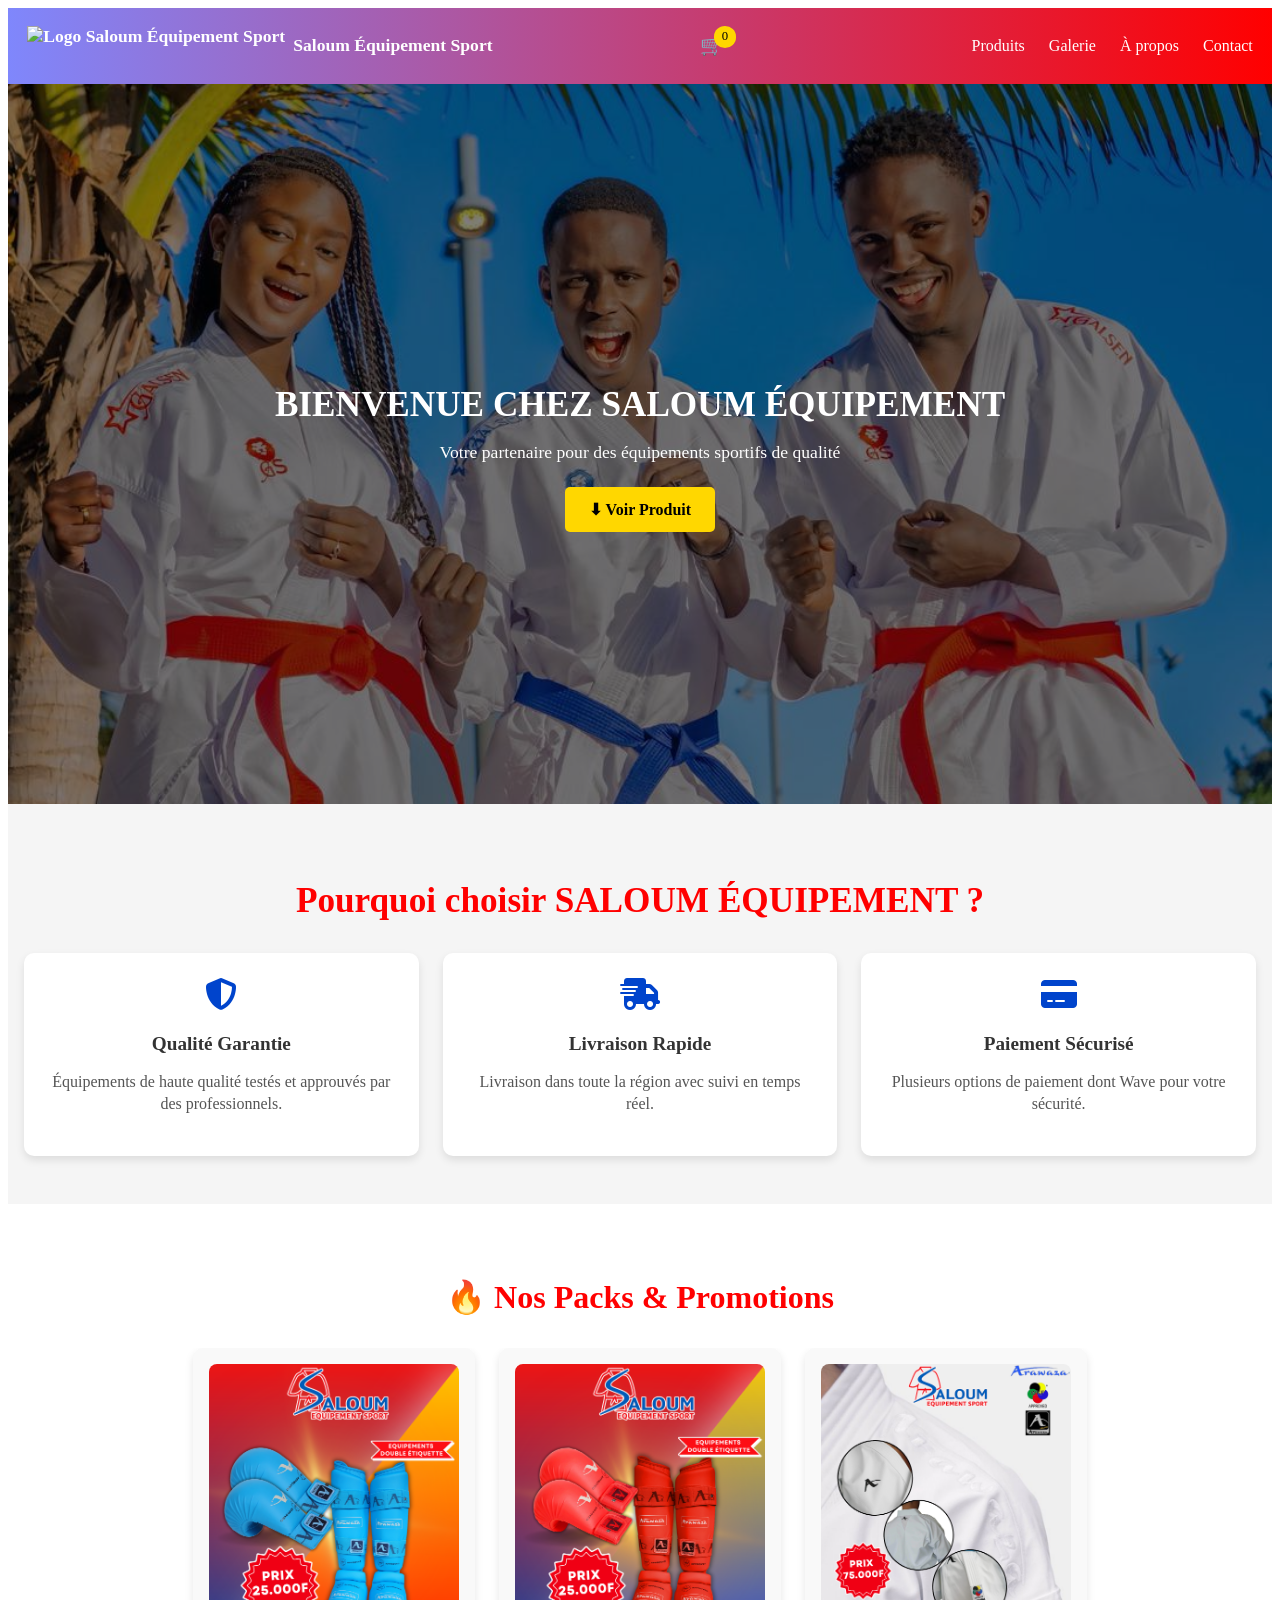
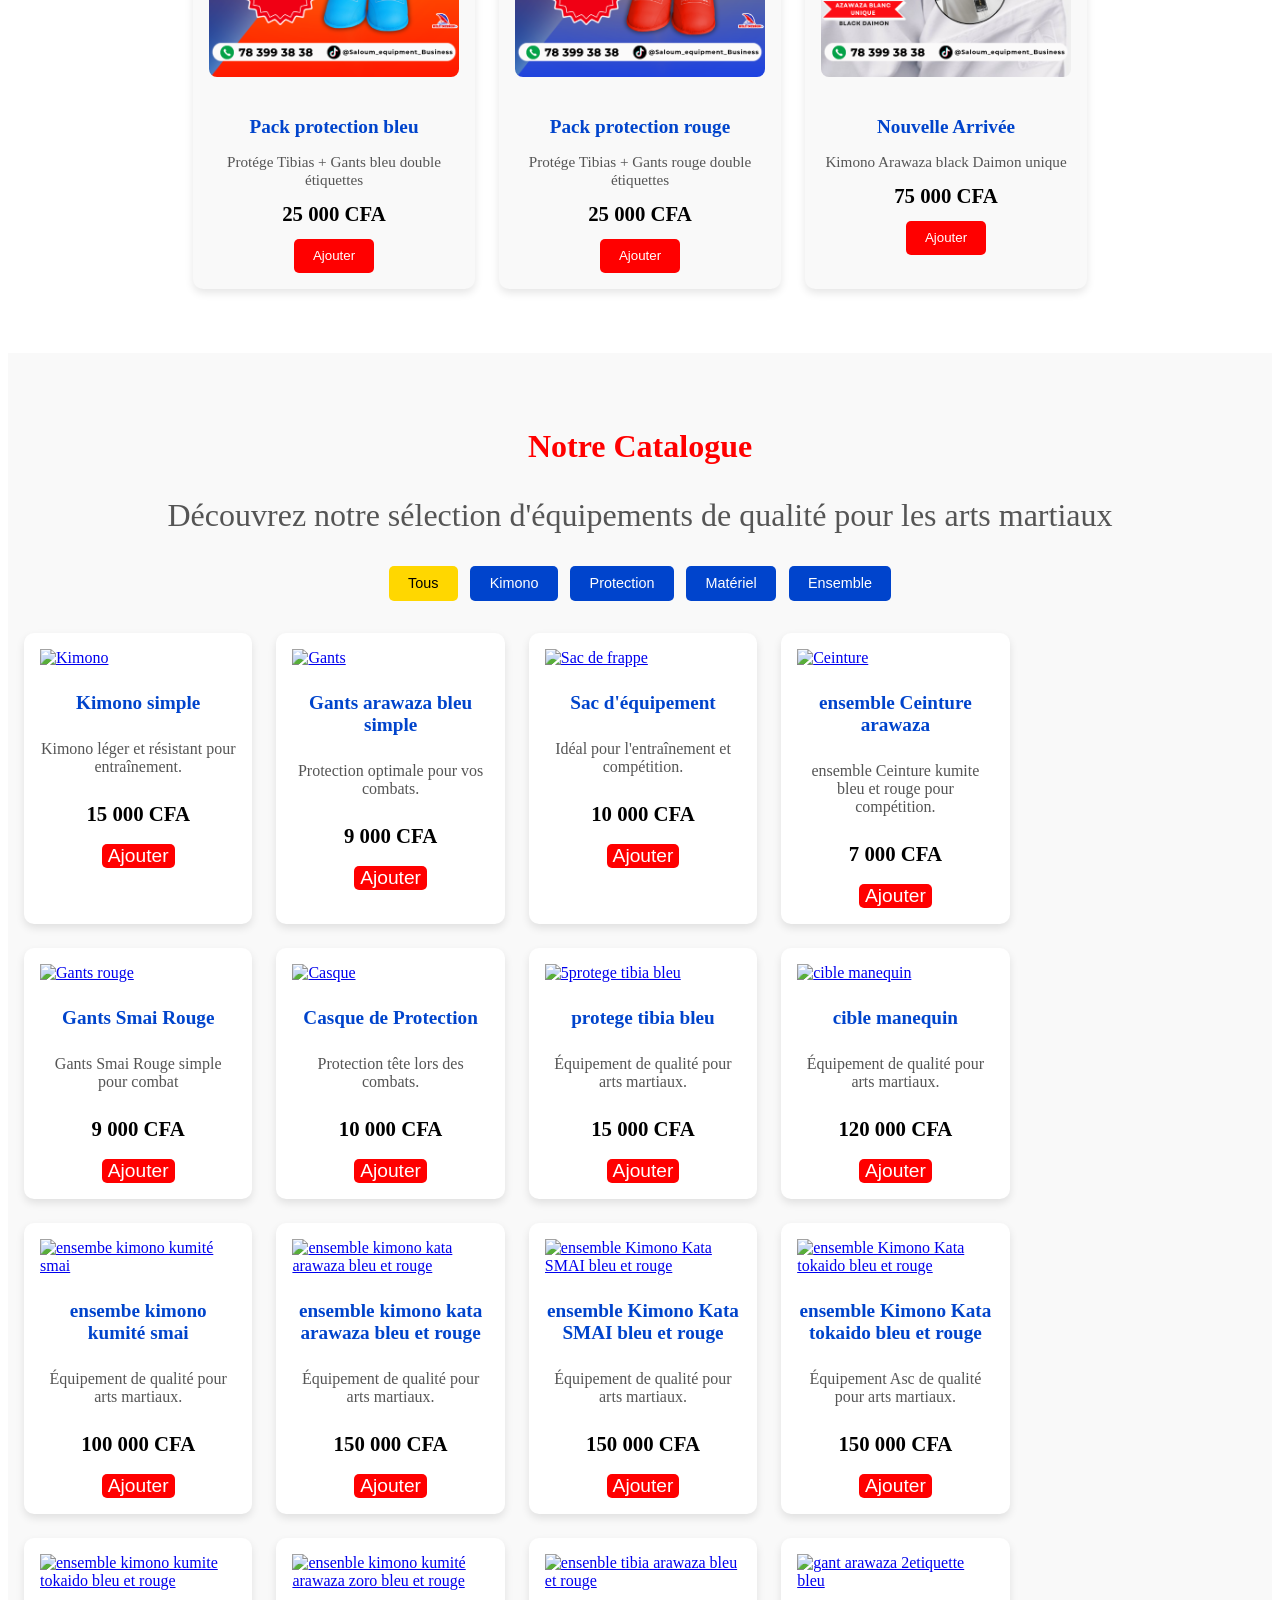
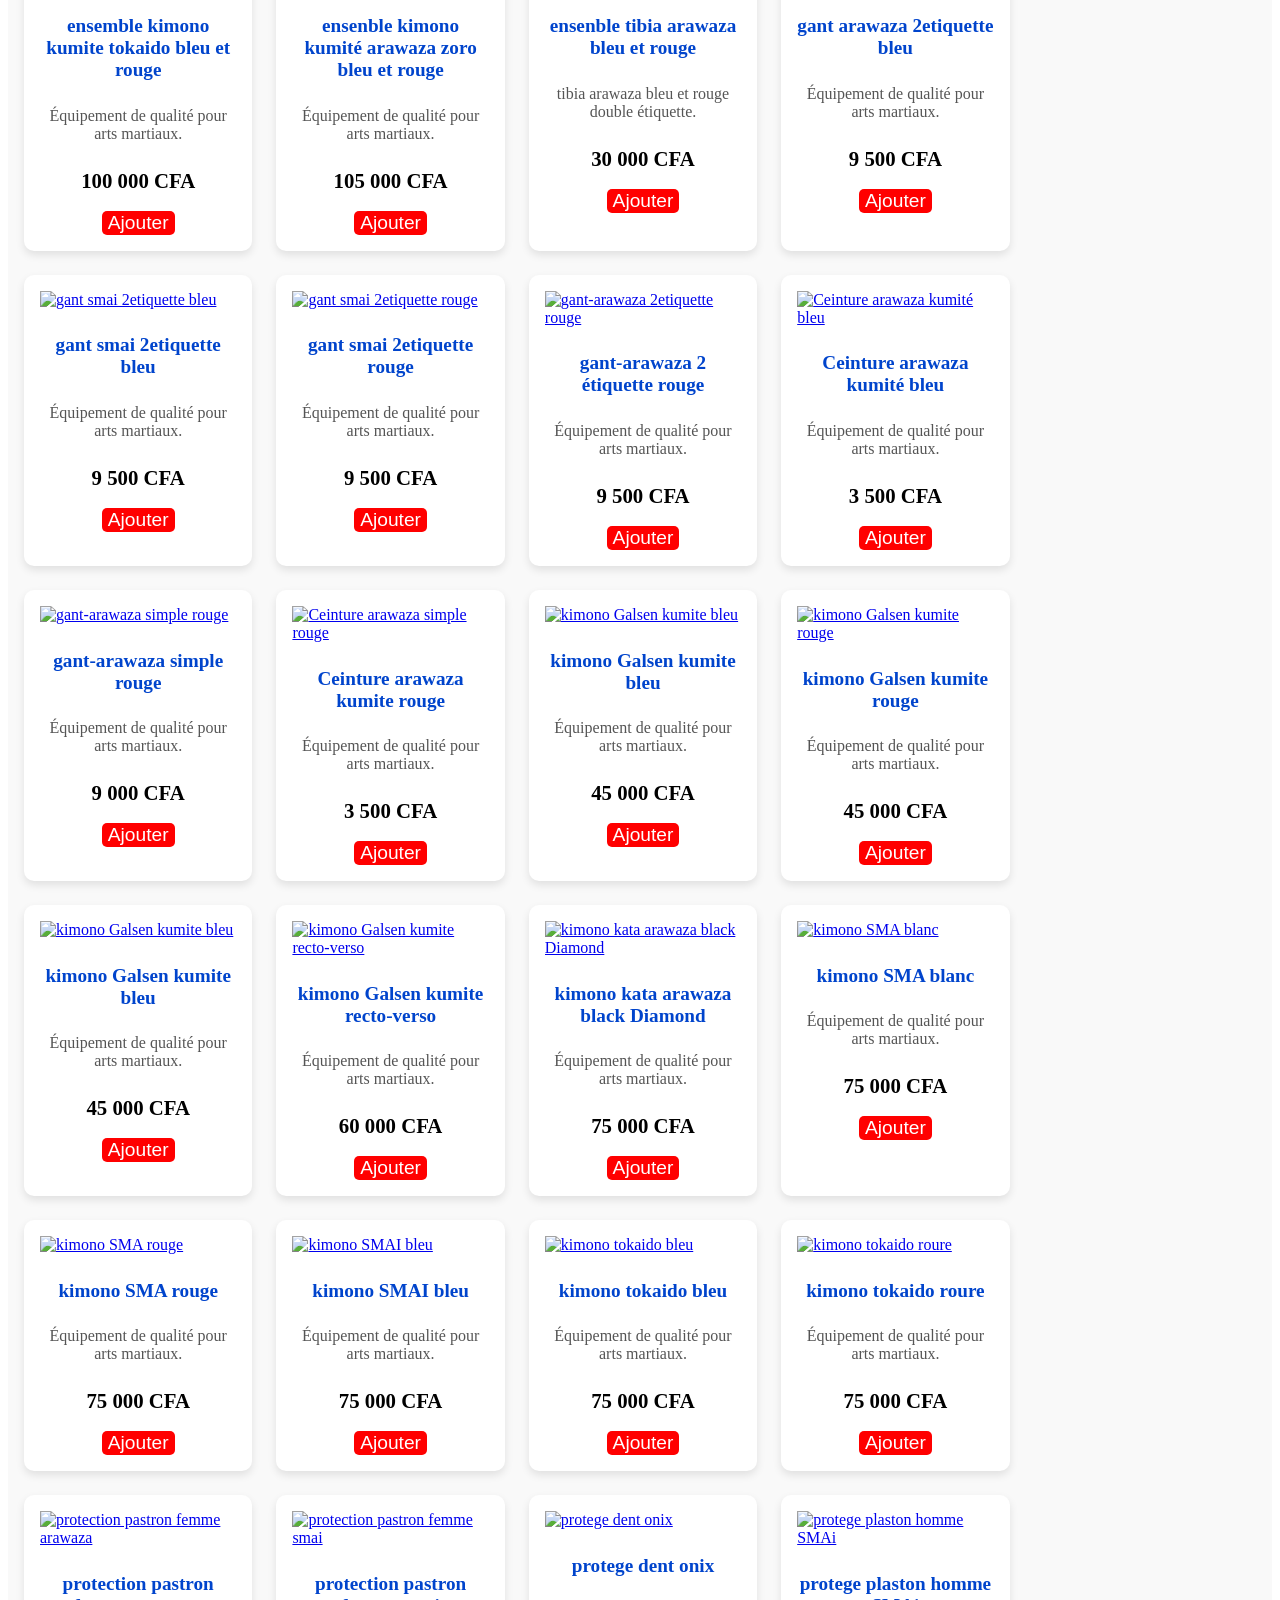
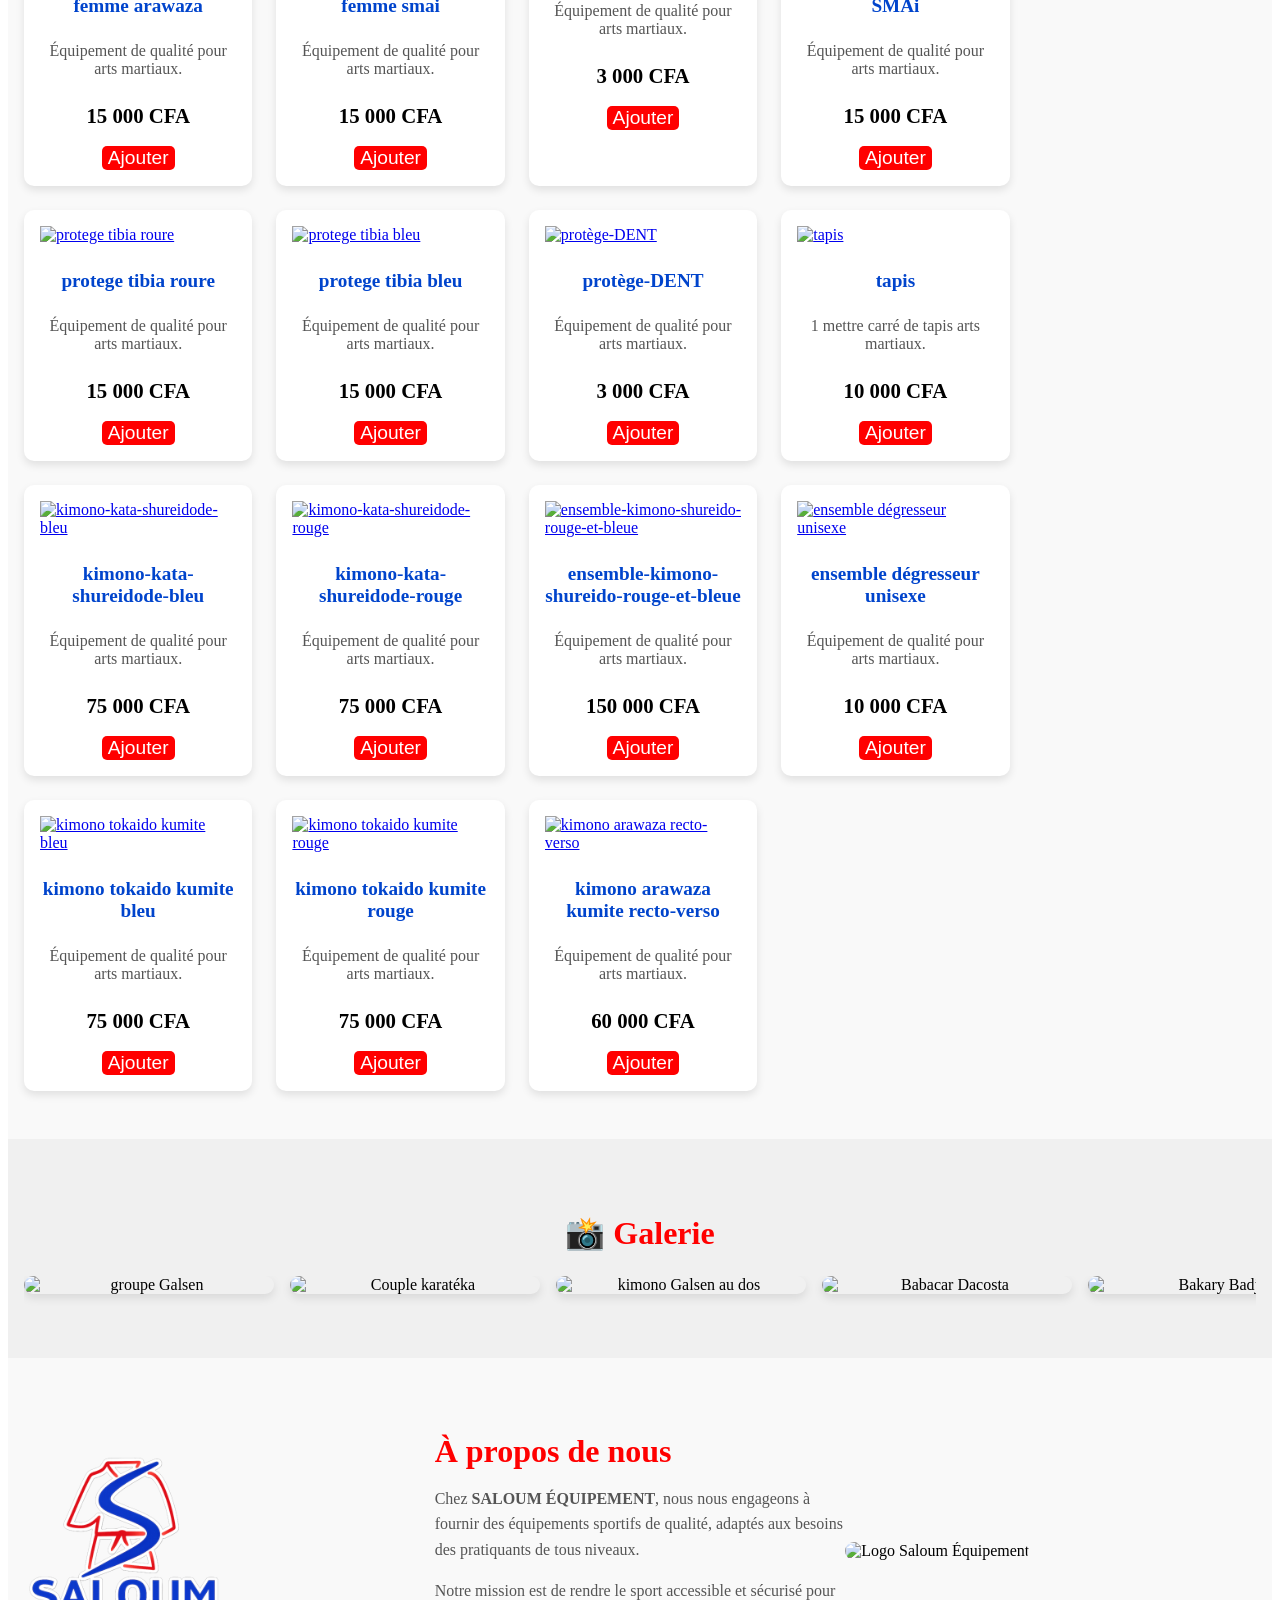
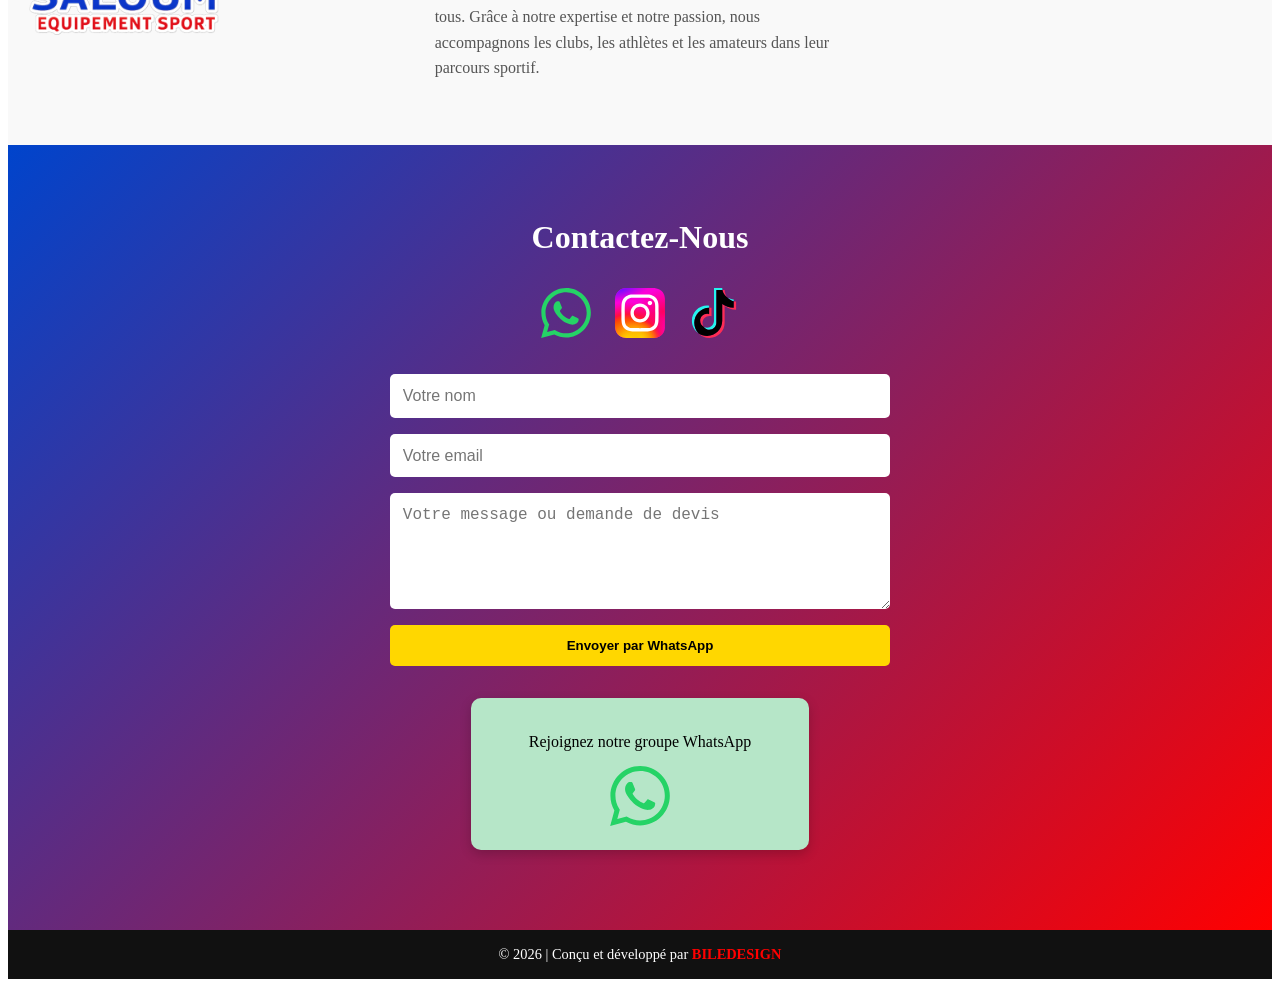
==== index.html @ 7dfc07a2 "Mise à jour du site" ====
<!DOCTYPE html>
<html lang="fr">

<head>
    <meta charset="UTF-8">
    <meta name="viewport" content="width=device-width, initial-scale=1.0">
    <link rel="stylesheet" href="https://cdnjs.cloudflare.com/ajax/libs/font-awesome/6.5.0/css/all.min.css">
    <title>Saloum Équipement Sport</title>
    <link rel="stylesheet" href="style.css">
</head>

<body>
    <!-- Navigation -->
    <nav class="navbar">
        <a href="#" class="logo-a">
            <div class="logo">
                <img src="photo/S-saloum.png" alt="Logo Saloum Équipement Sport" class="logo-img">
                Saloum Équipement Sport
            </div>
        </a>
        <div class="cart-icon" onclick="afficherPanier()" style="cursor: pointer;">🛒 <span id="cart-count">0</span>
        </div>
        <ul class="nav-links" id="nav-links">
            <li><a href="#produits">Produits</a></li>
            <li><a href="#galerie">Galerie</a></li>
            <li><a href="#a-propos">À propos</a></li>
            <li><a href="#contact">Contact</a></li>
        </ul>
        <div class="burger" id="burger">☰</div>
    </nav>

    <!-- Section hero -->
    <section id="hero">
        <div class="overlay"></div>
        <div class="hero-content">
            <h1>Bienvenue chez SALOUM ÉQUIPEMENT</h1>
            <p>Votre partenaire pour des équipements sportifs de qualité</p>
            <a href="#produits" class="btn-hero">⬇ Voir Produit</a>
        </div>
    </section>

    <!-- Section Avantages -->
    <section class="avantages">
        <div class="container">
            <h2 class="section-title">Pourquoi choisir SALOUM ÉQUIPEMENT ?</h2>
            <div class="avantages-grid">
                <div class="avantage-item">
                    <div class="avantage-icon">
                        <i class="fas fa-shield-alt"></i> <!-- Qualité Garantie -->
                    </div>
                    <h3>Qualité Garantie</h3>
                    <p>Équipements de haute qualité testés et approuvés par des professionnels.</p>
                </div>
                <div class="avantage-item">
                    <div class="avantage-icon">
                        <i class="fas fa-truck-fast"></i> <!-- Livraison Rapide -->
                    </div>
                    <h3>Livraison Rapide</h3>
                    <p>Livraison dans toute la région avec suivi en temps réel.</p>
                </div>
                <div class="avantage-item">
                    <div class="avantage-icon">
                        <i class="fas fa-credit-card"></i> <!-- Paiement Sécurisé -->
                    </div>
                    <h3>Paiement Sécurisé</h3>
                    <p>Plusieurs options de paiement dont Wave pour votre sécurité.</p>
                </div>
            </div>
        </div>
    </section>
    <section class="promo-section">
        <h2>🔥 Nos Packs & Promotions</h2>
        <div class="promo-container">
            <!-- Pack Débutant -->
            <div class="promo-card" data-id="100">
                <a href="produit.html?id=100">
                    <img src="photo/001.png" alt="Pack protection bleu">
                </a>
                <h3>Pack protection bleu</h3>
                <p>Protége Tibias + Gants bleu double étiquettes</p>
                <span class="prix">25 000 CFA</span>
                <button class="add-cart" onclick="ajouterAuPanier(100)">
                    <i class="bi bi-cart-plus"></i> Ajouter
                </button>
            </div>

            <!-- Pack Combat -->
            <div class="promo-card" data-id="101">
                <a href="produit.html?id=101">
                    <img src="photo/002.png" alt="Pack protection rouge">
                </a>
                <h3>Pack protection rouge</h3>
                <p>Protége Tibias + Gants rouge double étiquettes</p>
                <span class="prix">25 000 CFA</span>
                <button class="add-cart" onclick="ajouterAuPanier(101)">
                    <i class="bi bi-cart-plus"></i> Ajouter
                </button>
            </div>

            <!-- Nouvelle Arrivée -->
            <div class="promo-card" data-id="102">
                <a href="produit.html?id=102">
                    <img src="photo/003.png" alt="Nouvelle arrivée">
                </a>
                <h3>Nouvelle Arrivée</h3>
                <p>Kimono Arawaza black Daimon unique</p>
                <span class="prix">75 000 CFA</span>
                <button class="add-cart" onclick="ajouterAuPanier(102)">
                    <i class="bi bi-cart-plus"></i> Ajouter
                </button>
            </div>
        </div>
        <span class="arrow prev">&#10094;</span>
        <span class="arrow next">&#10095;</span>
        <div class="dots"></div>
    </section>
    <!-- Section Produits -->
    <section id="produits" class="produits">
        <div class="produits-header">
            <h2 class="section-title">Notre Catalogue</h2>
            <p class="section-subtitle">Découvrez notre sélection d'équipements de qualité pour les arts martiaux</p>
        </div>

        <!-- Filtres -->
        <div class="filters">
            <button class="filter-btn active" data-filter="all">
                <i class="bi bi-grid"></i> Tous
            </button>
            <button class="filter-btn" data-filter="kimono">
                <i class="bi bi-person"></i> Kimono
            </button>

            <button class="filter-btn" data-filter="protection">
                <i class="bi bi-shield"></i> Protection
            </button>

            <button class="filter-btn" data-filter="materiel">
                <i class="bi bi-tools"></i> Matériel
            </button>
            <button class="filter-btn" data-filter="ensemble">
                <i class="bi bi-collection"></i> Ensemble
            </button>
        </div>


        <!-- Catalogue -->
        <div class="catalogue">

            <div class="card" data-category="kimono" data-id="1">
                <div class="card-image">
                    <a href="produit.html?id=1">
                        <img src="PHOTO/kimono-karate-simple.jpg" alt="Kimono">
                    </a>
                </div>
                <div class="card-content">
                    <h4>Kimono simple</h4>
                    <p>Kimono léger et résistant pour entraînement.</p>
                    <div class="card-footer">
                        <span class="prix">15 000 CFA</span>
                        <button class="add-cart" onclick="ajouterAuPanier(1)">
                            <i class="bi bi-cart-plus"></i> Ajouter
                        </button>
                    </div>
                </div>
            </div>

            <div class="card" data-category="protection" data-id="2">
                <div class="card-image">
                    <a href="produit.html?id=2">
                        <img src="PHOTO/gants%20bleu.png" alt="Gants">
                    </a>
                </div>
                <div class="card-content">
                    <h4>Gants arawaza bleu simple</h4>
                    <p>Protection optimale pour vos combats.</p>
                    <div class="card-footer">
                        <span class="prix">9 000 CFA</span>
                        <button class="add-cart" onclick="ajouterAuPanier(2)">
                            <i class="bi bi-cart-plus"></i> Ajouter
                        </button>
                    </div>
                </div>
            </div>

            <div class="card" data-category="materiel" data-id="3">
                <div class="card-image">
                    <a href="produit.html?id=3">
                        <img src="PHOTO/SAC%20DE%20MATERIEL.jpg" alt="Sac de frappe">
                    </a>
                </div>
                <div class="card-content">
                    <h4>Sac d'équipement</h4>
                    <p>Idéal pour l'entraînement et compétition.</p>
                    <div class="card-footer">
                        <span class="prix">10 000 CFA</span>
                        <button class="add-cart" onclick="ajouterAuPanier(3)">
                            <i class="bi bi-cart-plus"></i> Ajouter
                        </button>
                    </div>
                </div>
            </div>
            <div class="card" data-category="ensemble" data-id="4">
                <div class="card-image">
                    <a href="produit.html?id=4">
                        <img src="PHOTO/CEINTURE-karaté.jpg" alt="Ceinture">
                    </a>
                </div>
                <div class="card-content">
                    <h4>ensemble Ceinture arawaza</h4>
                    <p>ensemble Ceinture kumite bleu et rouge pour compétition.</p>
                    <div class="card-footer">
                        <span class="prix">7 000 CFA</span>
                        <button class="add-cart" onclick="ajouterAuPanier(4)">
                            <i class="bi bi-cart-plus"></i> Ajouter
                        </button>
                    </div>
                </div>
            </div>
            <div class="card" data-category="protection" data-id="5">
                <div class="card-image">
                    <a href="produit.html?id=5">
                        <img src="PHOTO/gants%20rouge.png" alt="Gants rouge">
                    </a>
                </div>
                <div class="card-content">
                    <h4>Gants Smai Rouge</h4>
                    <p>Gants Smai Rouge simple pour combat </p>
                    <div class="card-footer">
                        <span class="prix">9 000 CFA</span>
                        <button class="add-cart" onclick="ajouterAuPanier(5)">
                            <i class="bi bi-cart-plus"></i> Ajouter
                        </button>
                    </div>
                </div>
            </div>
            <div class="card" data-category="protection" data-id="6">
                <div class="card-image">
                    <a href="produit.html?id=6">
                        <img src="PHOTO/casque de portection.jpg" alt="Casque">
                    </a>
                </div>
                <div class="card-content">
                    <h4>Casque de Protection</h4>
                    <p>Protection tête lors des combats.</p>
                    <div class="card-footer">
                        <span class="prix">10 000 CFA</span>
                        <button class="add-cart" onclick="ajouterAuPanier(6)">
                            <i class="bi bi-cart-plus"></i> Ajouter
                        </button>
                    </div>
                </div>
            </div>

            <!-- Nouveaux produits -->
            <div class="card" data-category="protection" data-id="7">
                <div class="card-image">
                    <a href="produit.html?id=7">
                        <img src="PHOTO/5protege tibia bleu.png" alt="5protege tibia bleu">
                    </a>
                </div>
                <div class="card-content">
                    <h4>protege tibia bleu</h4>
                    <p>Équipement de qualité pour arts martiaux.</p>
                    <div class="card-footer">
                        <span class="prix">15 000 CFA</span>
                        <button class="add-cart" onclick="ajouterAuPanier(7)">
                            <i class="bi bi-cart-plus"></i> Ajouter
                        </button>
                    </div>
                </div>
            </div>
            <div class="card" data-category="materiel" data-id="8">
                <div class="card-image">
                    <a href="produit.html?id=8">
                        <img src="PHOTO/cible manequin.jpeg" alt="cible manequin">
                    </a>
                </div>
                <div class="card-content">
                    <h4>cible manequin</h4>
                    <p>Équipement de qualité pour arts martiaux.</p>
                    <div class="card-footer">
                        <span class="prix">120 000 CFA</span>
                        <button class="add-cart" onclick="ajouterAuPanier(8)">
                            <i class="bi bi-cart-plus"></i> Ajouter
                        </button>
                    </div>
                </div>
            </div>
            <div class="card" data-category="ensemble" data-id="9">
                <div class="card-image">
                    <a href="produit.html?id=9">
                        <img src="PHOTO/ensembe kimono kumité smai.webp" alt="ensembe kimono kumité smai">
                    </a>
                </div>
                <div class="card-content">
                    <h4>ensembe kimono kumité smai</h4>
                    <p>Équipement de qualité pour arts martiaux.</p>
                    <div class="card-footer">
                        <span class="prix">100 000 CFA</span>
                        <button class="add-cart" onclick="ajouterAuPanier(9)">
                            <i class="bi bi-cart-plus"></i> Ajouter
                        </button>
                    </div>
                </div>
            </div>
            <div class="card" data-category="ensemble" data-id="10">
                <div class="card-image">
                    <a href="produit.html?id=10">
                        <img src="PHOTO/ensemble kimono kata arawaza bleu et rouge.jpeg"
                            alt="ensemble kimono kata arawaza bleu et rouge">
                    </a>
                </div>
                <div class="card-content">
                    <h4>ensemble kimono kata arawaza bleu et rouge</h4>
                    <p>Équipement de qualité pour arts martiaux.</p>
                    <div class="card-footer">
                        <span class="prix">150 000 CFA</span>
                        <button class="add-cart" onclick="ajouterAuPanier(10)">
                            <i class="bi bi-cart-plus"></i> Ajouter
                        </button>
                    </div>
                </div>
            </div>
            <div class="card" data-category="ensemble" data-id="11">
                <div class="card-image">
                    <a href="produit.html?id=11">
                        <img src="PHOTO/ensemble Kimono Kata SMAI bleu et rouge.jpg"
                            alt="ensemble Kimono Kata SMAI bleu et rouge">
                    </a>
                </div>
                <div class="card-content">
                    <h4>ensemble Kimono Kata SMAI bleu et rouge</h4>
                    <p>Équipement de qualité pour arts martiaux.</p>
                    <div class="card-footer">
                        <span class="prix">150 000 CFA</span>
                        <button class="add-cart" onclick="ajouterAuPanier(11)">
                            <i class="bi bi-cart-plus"></i> Ajouter
                        </button>
                    </div>
                </div>
            </div>
            <div class="card" data-category="ensemble" data-id="12">
                <div class="card-image">
                    <a href="produit.html?id=12">
                        <img src="PHOTO/ensemble Kimono Kata tokaido bleu et rouge.jfif"
                            alt="ensemble Kimono Kata tokaido bleu et rouge">
                    </a>
                </div>
                <div class="card-content">
                    <h4>ensemble Kimono Kata tokaido bleu et rouge</h4>
                    <p>Équipement Asc de qualité pour arts martiaux.</p>
                    <div class="card-footer">
                        <span class="prix">150 000 CFA</span>
                        <button class="add-cart" onclick="ajouterAuPanier(12)">
                            <i class="bi bi-cart Asc -plus"></i> Ajouter
                        </button>
                    </div>
                </div>
            </div>
            <div class="card" data-category="ensemble" data-id="13">
                <div class="card-image">
                    <a href="produit.html?id=13">
                        <img src="PHOTO/ensemble kimono kumite tokaido bleu et rouge.jpg"
                            alt="ensemble kimono kumite tokaido bleu et rouge">
                    </a>
                </div>
                <div class="card-content">
                    <h4>ensemble kimono kumite tokaido bleu et rouge</h4>
                    <p>Équipement de qualité pour arts martiaux.</p>
                    <div class="card-footer">
                        <span class="prix">100 000 CFA</span>
                        <button class="add-cart" onclick="ajouterAuPanier(13)">
                            <i class="bi bi-cart-plus"></i> Ajouter
                        </button>
                    </div>
                </div>
            </div>
            <div class="card" data-category="ensemble" data-id="14">
                <div class="card-image">
                    <a href="produit.html?id=14">
                        <img src="PHOTO/ensenble kimono kumité arawaza zoro bleu et rouge.jpeg"
                            alt="ensenble kimono kumité arawaza zoro bleu et rouge">
                    </a>
                </div>
                <div class="card-content">
                    <h4>ensenble kimono kumité arawaza zoro bleu et rouge</h4>
                    <p>Équipement de qualité pour arts martiaux.</p>
                    <div class="card-footer">
                        <span class="prix">105 000 CFA</span>
                        <button class="add-cart" onclick="ajouterAuPanier(14)">
                            <i class="bi bi-cart-plus"></i> Ajouter
                        </button>
                    </div>
                </div>
            </div>
            <!-- Produit 15 -->
            <div class="card" data-category="ensemble" data-id="15">
                <div class="card-image">
                    <a href="produit.html?id=15">
                        <img src="PHOTO/ensenble tibia arawaza bleu et rouge.jpeg"
                            alt="ensenble tibia arawaza bleu et rouge">
                    </a>
                </div>
                <div class="card-content">
                    <h4>ensenble tibia arawaza bleu et rouge</h4>
                    <p>tibia arawaza bleu et rouge double étiquette.</p>
                    <div class="card-footer">
                        <span class="prix">30 000 CFA</span>
                        <button class="add-cart" onclick="ajouterAuPanier(15)">
                            <i class="bi bi-cart-plus"></i> Ajouter
                        </button>
                    </div>
                </div>
            </div>

            <!-- Produit 16 -->
            <div class="card" data-category="protection" data-id="16">
                <div class="card-image">
                    <a href="produit.html?id=16">
                        <img src="PHOTO/gant arawaza 2etiquette bleu.jpg" alt="gant arawaza 2etiquette bleu">
                    </a>
                </div>
                <div class="card-content">
                    <h4>gant arawaza 2etiquette bleu</h4>
                    <p>Équipement de qualité pour arts martiaux.</p>
                    <div class="card-footer">
                        <span class="prix">9 500 CFA</span>
                        <button class="add-cart" onclick="ajouterAuPanier(16)">
                            <i class="bi bi-cart-plus"></i> Ajouter
                        </button>
                    </div>
                </div>
            </div>

            <!-- Produit 17 -->
            <div class="card" data-category="protection" data-id="17">
                <div class="card-image">
                    <a href="produit.html?id=17">
                        <img src="PHOTO/gant smai 2etiquette bleu.webp" alt="gant smai 2etiquette bleu">
                    </a>
                </div>
                <div class="card-content">
                    <h4>gant smai 2etiquette bleu</h4>
                    <p>Équipement de qualité pour arts martiaux.</p>
                    <div class="card-footer">
                        <span class="prix">9 500 CFA</span>
                        <button class="add-cart" onclick="ajouterAuPanier(17)">
                            <i class="bi bi-cart-plus"></i> Ajouter
                        </button>
                    </div>
                </div>
            </div>

            <!-- Produit 18 -->
            <div class="card" data-category="protection" data-id="18">
                <div class="card-image">
                    <a href="produit.html?id=18">
                        <img src="PHOTO/gant smai 2etiquette rouge.webp" alt="gant smai 2etiquette rouge">
                    </a>
                </div>
                <div class="card-content">
                    <h4>gant smai 2etiquette rouge</h4>
                    <p>Équipement de qualité pour arts martiaux.</p>
                    <div class="card-footer">
                        <span class="prix">9 500 CFA</span>
                        <button class="add-cart" onclick="ajouterAuPanier(18)">
                            <i class="bi bi-cart-plus"></i> Ajouter
                        </button>
                    </div>
                </div>
            </div>

            <!-- Produit 19 -->
            <div class="card" data-category="protection" data-id="19">
                <div class="card-image">
                    <a href="produit.html?id=19">
                        <img src="PHOTO/gant-arawaza 2etiquette rouge.jpg" alt="gant-arawaza 2etiquette rouge">
                    </a>
                </div>
                <div class="card-content">
                    <h4>gant-arawaza 2 étiquette rouge</h4>
                    <p>Équipement de qualité pour arts martiaux.</p>
                    <div class="card-footer">
                        <span class="prix">9 500 CFA</span>
                        <button class="add-cart" onclick="ajouterAuPanier(19)">
                            <i class="bi bi-cart-plus"></i> Ajouter
                        </button>
                    </div>
                </div>
            </div>

            <!-- Produit 20 -->
            <div class="card" data-category="protection" data-id="20">
                <div class="card-image">
                    <a href="produit.html?id=20">
                        <img src="PHOTO/CEINTURE-karaté2.jpg" alt="Ceinture arawaza kumité bleu">
                    </a>
                </div>
                <div class="card-content">
                    <h4> Ceinture arawaza kumité bleu</h4>
                    <p>Équipement de qualité pour arts martiaux.</p>
                    <div class="card-footer">
                        <span class="prix">3 500 CFA</span>
                        <button class="add-cart" onclick="ajouterAuPanier(20)">
                            <i class="bi bi-cart-plus"></i> Ajouter
                        </button>
                    </div>
                </div>
            </div>

            <!-- Produit 21 -->
            <div class="card" data-category="protection" data-id="21">
                <div class="card-image">
                    <a href="produit.html?id=21">
                        <img src="PHOTO/gant-arawaza simple rouge.jpg" alt="gant-arawaza simple rouge">
                    </a>
                </div>
                <div class="card-content">
                    <h4>gant-arawaza simple rouge</h4>
                    <p>Équipement de qualité pour arts martiaux.</p>
                    <div class="card-footer">
                        <span class="prix">9 000 CFA</span>
                        <button class="add-cart" onclick="ajouterAuPanier(21)">
                            <i class="bi bi-cart-plus"></i> Ajouter
                        </button>
                    </div>
                </div>
            </div>

            <!-- Produit 22 -->
            <div class="card" data-category="protection" data-id="22">
                <div class="card-image">
                    <a href="produit.html?id=22">
                        <img src="PHOTO/CEINTURE-karaté1.jpg" alt="Ceinture arawaza simple rouge">
                    </a>
                </div>
                <div class="card-content">
                    <h4>Ceinture arawaza kumite rouge</h4>
                    <p>Équipement de qualité pour arts martiaux.</p>
                    <div class="card-footer">
                        <span class="prix">3 500 CFA</span>
                        <button class="add-cart" onclick="ajouterAuPanier(22)">
                            <i class="bi bi-cart-plus"></i> Ajouter
                        </button>
                    </div>
                </div>
            </div>

            <!-- Produit 23 -->
            <div class="card" data-category="kimono" data-id="23">
                <div class="card-image">
                    <a href="produit.html?id=23">
                        <img src="" alt="kimono Galsen kumite bleu">
                    </a>
                </div>
                <div class="card-content">
                    <h4>kimono Galsen kumite bleu</h4>
                    <p>Équipement de qualité pour arts martiaux.</p>
                    <div class="card-footer">
                        <span class="prix">45 000 CFA</span>
                        <button class="add-cart" onclick="ajouterAuPanier(23)">
                            <i class="bi bi-cart-plus"></i> Ajouter
                        </button>
                    </div>
                </div>
            </div>

            <!-- Produit 24 -->
            <div class="card" data-category="kimono" data-id="24">
                <div class="card-image">
                    <a href="produit.html?id=24">
                        <img src="PHOTO/kimono GALSEN kata rouge.PNG " alt="kimono Galsen kumite rouge">
                    </a>
                </div>
                <div class="card-content">
                    <h4>kimono Galsen kumite rouge</h4>
                    <p>Équipement de qualité pour arts martiaux.</p>
                    <div class="card-footer">
                        <span class="prix">45 000 CFA</span>
                        <button class="add-cart" onclick="ajouterAuPanier(24)">
                            <i class="bi bi-cart-plus"></i> Ajouter
                        </button>
                    </div>
                </div>
            </div>

            <!-- Produit 47 -->
            <div class="card" data-category="kimono" data-id="47">
                <div class="card-image">
                    <a href="produit.html?id=47">
                        <img src="PHOTO/kimono GALSEN kata bleu.PNG" alt="kimono Galsen kumite bleu">
                    </a>
                </div>
                <div class="card-content">
                    <h4>kimono Galsen kumite bleu</h4>
                    <p>Équipement de qualité pour arts martiaux.</p>
                    <div class="card-footer">
                        <span class="prix">45 000 CFA</span>
                        <button class="add-cart" onclick="ajouterAuPanier(47)">
                            <i class="bi bi-cart-plus"></i> Ajouter
                        </button>
                    </div>
                </div>
            </div>
            <!-- Produit 25 -->
            <div class="card" data-category="kimono" data-id="25">
                <div class="card-image">
                    <a href="produit.html?id=25">
                        <img src="PHOTO/kimono GALSEN kumite recto-verso1.jpeg" alt="kimono Galsen kumite recto-verso">
                    </a>
                </div>
                <div class="card-content">
                    <h4>kimono Galsen kumite recto-verso</h4>
                    <p>Équipement de qualité pour arts martiaux.</p>
                    <div class="card-footer">
                        <span class="prix">60 000 CFA</span>
                        <button class="add-cart" onclick="ajouterAuPanier(25)">
                            <i class="bi bi-cart-plus"></i> Ajouter
                        </button>
                    </div>
                </div>
            </div>

            <!-- Produit 26 -->
            <div class="card" data-category="kimono" data-id="26">
                <div class="card-image">
                    <a href="produit.html?id=26">
                        <img src="PHOTO/kimono kata arawaza black Diamond.webp" alt="kimono kata arawaza black Diamond">
                    </a>
                </div>
                <div class="card-content">
                    <h4>kimono kata arawaza black Diamond</h4>
                    <p>Équipement de qualité pour arts martiaux.</p>
                    <div class="card-footer">
                        <span class="prix">75 000 CFA</span>
                        <button class="add-cart" onclick="ajouterAuPanier(26)">
                            <i class="bi bi-cart-plus"></i> Ajouter
                        </button>
                    </div>
                </div>
            </div>

            <!-- Produit 27 -->
            <div class="card" data-category="kimono" data-id="27">
                <div class="card-image">
                    <a href="produit.html?id=27">
                        <img src="PHOTO/kimono SMA blanc.jpeg" alt="kimono SMA blanc">
                    </a>
                </div>
                <div class="card-content">
                    <h4>kimono SMA blanc</h4>
                    <p>Équipement de qualité pour arts martiaux.</p>
                    <div class="card-footer">
                        <span class="prix">75 000 CFA</span>
                        <button class="add-cart" onclick="ajouterAuPanier(27)">
                            <i class="bi bi-cart-plus"></i> Ajouter
                        </button>
                    </div>
                </div>
            </div>

            <!-- Produit 28 -->
            <div class="card" data-category="kimono" data-id="28">
                <div class="card-image">
                    <a href="produit.html?id=28">
                        <img src="PHOTO/kimono SMA rouge.jpeg" alt="kimono SMA rouge">
                    </a>
                </div>
                <div class="card-content">
                    <h4>kimono SMA rouge</h4>
                    <p>Équipement de qualité pour arts martiaux.</p>
                    <div class="card-footer">
                        <span class="prix">75 000 CFA</span>
                        <button class="add-cart" onclick="ajouterAuPanier(28)">
                            <i class="bi bi-cart-plus"></i> Ajouter
                        </button>
                    </div>
                </div>
            </div>

            <!-- Produit 29 -->
            <div class="card" data-category="kimono" data-id="29">
                <div class="card-image">
                    <a href="produit.html?id=29">
                        <img src="PHOTO/kimono SMAI bleu.jpeg" alt="kimono SMAI bleu">
                    </a>
                </div>
                <div class="card-content">
                    <h4>kimono SMAI bleu</h4>
                    <p>Équipement de qualité pour arts martiaux.</p>
                    <div class="card-footer">
                        <span class="prix">75 000 CFA</span>
                        <button class="add-cart" onclick="ajouterAuPanier(29)">
                            <i class="bi bi-cart-plus"></i> Ajouter
                        </button>
                    </div>
                </div>
            </div>

            <!-- Produit 30 -->
            <div class="card" data-category="kimono" data-id="30">
                <div class="card-image">
                    <a href="produit.html?id=30">
                        <img src="PHOTO/kimono tokaido bleu.jpeg" alt="kimono tokaido bleu">
                    </a>
                </div>
                <div class="card-content">
                    <h4>kimono tokaido bleu</h4>
                    <p>Équipement de qualité pour arts martiaux.</p>
                    <div class="card-footer">
                        <span class="prix">75 000 CFA</span>
                        <button class="add-cart" onclick="ajouterAuPanier(30)">
                            <i class="bi bi-cart-plus"></i> Ajouter
                        </button>
                    </div>
                </div>
            </div>

            <!-- Produit 31 -->
            <div class="card" data-category="kimono" data-id="31">
                <div class="card-image">
                    <a href="produit.html?id=31">
                        <img src="PHOTO/kimono tokaido roure.jpeg" alt="kimono tokaido roure">
                    </a>
                </div>
                <div class="card-content">
                    <h4>kimono tokaido roure</h4>
                    <p>Équipement de qualité pour arts martiaux.</p>
                    <div class="card-footer">
                        <span class="prix">75 000 CFA</span>
                        <button class="add-cart" onclick="ajouterAuPanier(31)">
                            <i class="bi bi-cart-plus"></i> Ajouter
                        </button>
                    </div>
                </div>
            </div>

            <!-- Produit 32 -->
            <div class="card" data-category="protection" data-id="32">
                <div class="card-image">
                    <a href="produit.html?id=32">
                        <img src="PHOTO/protection pastron femme arawaza.jpeg" alt="protection pastron femme arawaza">
                    </a>
                </div>
                <div class="card-content">
                    <h4>protection pastron femme arawaza</h4>
                    <p>Équipement de qualité pour arts martiaux.</p>
                    <div class="card-footer">
                        <span class="prix">15 000 CFA</span>
                        <button class="add-cart" onclick="ajouterAuPanier(32)">
                            <i class="bi bi-cart-plus"></i> Ajouter
                        </button>
                    </div>
                </div>
            </div>

            <!-- Produit 33 -->
            <div class="card" data-category="protection" data-id="33">
                <div class="card-image">
                    <a href="produit.html?id=33">
                        <img src="PHOTO/protection pastron femme smai.jpeg" alt="protection pastron femme smai">
                    </a>
                </div>
                <div class="card-content">
                    <h4>protection pastron femme smai</h4>
                    <p>Équipement de qualité pour arts martiaux.</p>
                    <div class="card-footer">
                        <span class="prix">15 000 CFA</span>
                        <button class="add-cart" onclick="ajouterAuPanier(33)">
                            <i class="bi bi-cart-plus"></i> Ajouter
                        </button>
                    </div>
                </div>
            </div>

            <!-- Produit 34 -->
            <div class="card" data-category="protection" data-id="34">
                <div class="card-image">
                    <a href="produit.html?id=34">
                        <img src="PHOTO/protege dent onix.jpeg" alt="protege dent onix">
                    </a>
                </div>
                <div class="card-content">
                    <h4>protege dent onix</h4>
                    <p>Équipement de qualité pour arts martiaux.</p>
                    <div class="card-footer">
                        <span class="prix">3 000 CFA</span>
                        <button class="add-cart" onclick="ajouterAuPanier(34)">
                            <i class="bi bi-cart-plus"></i> Ajouter
                        </button>
                    </div>
                </div>
            </div>

            <!-- Produit 35 -->
            <div class="card" data-category="protection" data-id="35">
                <div class="card-image">
                    <a href="produit.html?id=35">
                        <img src="PHOTO/protege plaston homme SMAi.jpeg" alt="protege plaston homme SMAi">
                    </a>
                </div>
                <div class="card-content">
                    <h4>protege plaston homme SMAi</h4>
                    <p>Équipement de qualité pour arts martiaux.</p>
                    <div class="card-footer">
                        <span class="prix">15 000 CFA</span>
                        <button class="add-cart" onclick="ajouterAuPanier(35)">
                            <i class="bi bi-cart-plus"></i> Ajouter
                        </button>
                    </div>
                </div>
            </div>

            <!-- Produit 36 -->
            <div class="card" data-category="protection" data-id="36">
                <div class="card-image">
                    <a href="produit.html?id=36">
                        <img src="PHOTO/protege tibia  roure.jpeg" alt="protege tibia roure">
                    </a>
                </div>
                <div class="card-content">
                    <h4>protege tibia roure</h4>
                    <p>Équipement de qualité pour arts martiaux.</p>
                    <div class="card-footer">
                        <span class="prix">15 000 CFA</span>
                        <button class="add-cart" onclick="ajouterAuPanier(36)">
                            <i class="bi bi-cart-plus"></i> Ajouter
                        </button>
                    </div>
                </div>
            </div>

            <!-- Produit 37 -->
            <div class="card" data-category="protection" data-id="37">
                <div class="card-image">
                    <a href="produit.html?id=37">
                        <img src="PHOTO/protege tibia bleu.jpeg" alt="protege tibia bleu">
                    </a>
                </div>
                <div class="card-content">
                    <h4>protege tibia bleu</h4>
                    <p>Équipement de qualité pour arts martiaux.</p>
                    <div class="card-footer">
                        <span class="prix">15 000 CFA</span>
                        <button class="add-cart" onclick="ajouterAuPanier(37)">
                            <i class="bi bi-cart-plus"></i> Ajouter
                        </button>
                    </div>
                </div>
            </div>

            <!-- Produit 38 -->
            <div class="card" data-category="protection" data-id="38">
                <div class="card-image">
                    <a href="produit.html?id=38">
                        <img src="PHOTO/protège-DENT1.jpg" alt="protège-DENT">
                    </a>
                </div>
                <div class="card-content">
                    <h4>protège-DENT</h4>
                    <p>Équipement de qualité pour arts martiaux.</p>
                    <div class="card-footer">
                        <span class="prix">3 000 CFA</span>
                        <button class="add-cart" onclick="ajouterAuPanier(38)">
                            <i class="bi bi-cart-plus"></i> Ajouter
                        </button>
                    </div>
                </div>
            </div>

            <!-- Produit 39 -->
            <div class="card" data-category="materiel" data-id="39">
                <div class="card-image">
                    <a href="produit.html?id=39">
                        <img src="PHOTO/tapis.jpeg" alt="tapis">
                    </a>
                </div>
                <div class="card-content">
                    <h4>tapis</h4>
                    <p>1 mettre carré de tapis arts martiaux.</p>
                    <div class="card-footer">
                        <span class="prix">10 000 CFA</span>
                        <button class="add-cart" onclick="ajouterAuPanier(39)">
                            <i class="bi bi-cart-plus"></i> Ajouter
                        </button>
                    </div>
                </div>
            </div>
            <!-- Produit 40 -->
            <div class="card" data-category="kimono" data-id="40">
                <div class="card-image">
                    <a href="produit.html?id=40">
                        <img src="PHOTO/kimono-kata-shureidode-bleu.webp" alt="kimono-kata-shureidode-bleu">
                    </a>
                </div>
                <div class="card-content">
                    <h4>kimono-kata-shureidode-bleu</h4>
                    <p>Équipement de qualité pour arts martiaux.</p>
                    <div class="card-footer">
                        <span class="prix">75 000 CFA</span>
                        <button class="add-cart" onclick="ajouterAuPanier(40)">
                            <i class="bi bi-cart-plus"></i> Ajouter
                        </button>
                    </div>
                </div>
            </div>

            <!-- Produit 41 -->
            <div class="card" data-category="kimono" data-id="41">
                <div class="card-image">
                    <a href="produit.html?id=41">
                        <img src="PHOTO/kimono-kata-shureidode-rouge.jpg" alt="kimono-kata-shureidode-rouge">
                    </a>
                </div>
                <div class="card-content">
                    <h4>kimono-kata-shureidode-rouge</h4>
                    <p>Équipement de qualité pour arts martiaux.</p>
                    <div class="card-footer">
                        <span class="prix">75 000 CFA</span>
                        <button class="add-cart" onclick="ajouterAuPanier(41)">
                            <i class="bi bi-cart-plus"></i> Ajouter
                        </button>
                    </div>
                </div>
            </div>
            <!-- Produit 42 -->
            <div class="card" data-category="ensemble" data-id="42">
                <div class="card-image">
                    <a href="produit.html?id=42">
                        <img src="PHOTO/ensemble-kimono-shureido-rouge-et-bleue.jpg"
                            alt="ensemble-kimono-shureido-rouge-et-bleue">
                    </a>
                </div>
                <div class="card-content">
                    <h4>ensemble-kimono-shureido-rouge-et-bleue</h4>
                    <p>Équipement de qualité pour arts martiaux.</p>
                    <div class="card-footer">
                        <span class="prix">150 000 CFA</span>
                        <button class="add-cart" onclick="ajouterAuPanier(42)">
                            <i class="bi bi-cart-plus"></i> Ajouter
                        </button>
                    </div>
                </div>
            </div>
            <!-- Produit 43 -->
            <div class="card" data-category="ensemble" data-id="43">
                <div class="card-image">
                    <a href="produit.html?id=43">
                        <img src="PHOTO/ensemble dégresseur unisexe.jpeg" alt="ensemble dégresseur unisexe">
                    </a>
                </div>
                <div class="card-content">
                    <h4>ensemble dégresseur unisexe</h4>
                    <p>Équipement de qualité pour arts martiaux.</p>
                    <div class="card-footer">
                        <span class="prix">10 000 CFA</span>
                        <button class="add-cart" onclick="ajouterAuPanier(43)">
                            <i class="bi bi-cart-plus"></i> Ajouter
                        </button>
                    </div>
                </div>
            </div>
            <!-- Produit 44 -->
            <div class="card" data-category="kimono" data-id="44">
                <div class="card-image">
                    <a href="produit.html?id=44">
                        <img src="PHOTO/kimono tokaido kumite bleu.webp" alt="kimono tokaido kumite bleu">
                    </a>
                </div>
                <div class="card-content">
                    <h4>kimono tokaido kumite bleu</h4>
                    <p>Équipement de qualité pour arts martiaux.</p>
                    <div class="card-footer">
                        <span class="prix">75 000 CFA</span>
                        <button class="add-cart" onclick="ajouterAuPanier(44)">
                            <i class="bi bi-cart-plus"></i> Ajouter
                        </button>
                    </div>
                </div>
            </div>
            <!-- Produit 45 -->
            <div class="card" data-category="kimono" data-id="45">
                <div class="card-image">
                    <a href="produit.html?id=45">
                        <img src="PHOTO/kimono tokaido kumite roure.webp" alt="kimono tokaido kumite rouge">
                    </a>
                </div>
                <div class="card-content">
                    <h4>kimono tokaido kumite rouge</h4>
                    <p>Équipement de qualité pour arts martiaux.</p>
                    <div class="card-footer">
                        <span class="prix">75 000 CFA</span>
                        <button class="add-cart" onclick="ajouterAuPanier(45)">
                            <i class="bi bi-cart-plus"></i> Ajouter
                        </button>
                    </div>
                </div>
            </div>
            <!-- Produit 46 -->
            <div class="card" data-category="kimono" data-id="46">
                <div class="card-image">
                    <a href="produit.html?id=46">
                        <img src="PHOTO/kimono arawaza recto-verso.webp" alt="kimono arawaza recto-verso">
                    </a>
                </div>
                <div class="card-content">
                    <h4>kimono arawaza kumite recto-verso</h4>
                    <p>Équipement de qualité pour arts martiaux.</p>
                    <div class="card-footer">
                        <span class="prix">60 000 CFA</span>
                        <button class="add-cart" onclick="ajouterAuPanier(46)">
                            <i class="bi bi-cart-plus"></i> Ajouter
                        </button>
                    </div>
                </div>
            </div>

    </section>



    <!-- galerie -->
    <section id="galerie">
        <h2>📸 Galerie</h2>
        <div class="galerie-slider">
            <div class="galerie-item"><img src="PHOTO/galsen2.jpeg" alt="groupe Galsen"></div>
            <div class="galerie-item"><img src="PHOTO/moietmc.jpeg" alt="Couple karatéka"></div>
            <div class="galerie-item"><img src="PHOTO/aljafary.jpeg" alt="kimono Galsen au dos"></div>
            <div class="galerie-item"><img src="PHOTO/Sdacosta.jpeg" alt="Babacar Dacosta"></div>
            <div class="galerie-item"><img src="PHOTO/trophe2.jpeg" alt="Bakary Badji"></div>
            <div class="galerie-item"><img src="PHOTO/kimono GALSEN kumite recto-verso3.jpeg" alt="Arts martiaux"></div>
            <div class="galerie-item"><img src="PHOTO/marouane.jpeg" alt="Arts martiaux"></div>
            <div class="galerie-item"><img src="PHOTO/dacosta.jpeg" alt="Babacar Dacosta"></div>
            <div class="galerie-item"><img src="PHOTO/galsen.jpeg" alt="Arts martiaux"></div>
            <div class="galerie-item"><img src="PHOTO/kimono GALSEN kata bleu.PNG" alt="Arts martiaux"></div>
            <div class="galerie-item"><img src="PHOTO/kimono GALSEN kata rouge.PNG" alt="Arts martiaux"></div>
            <!-- Ajoute d’autres images -->
        </div>
    </section>

    <!-- Lightbox -->
    <div id="lightbox" class="lightbox">
        <span class="close">&times;</span>
        <span class="prev">&#10094;</span>
        <span class="next">&#10095;</span>
        <img class="lightbox-content" id="lightbox-img">
        <p id="lightbox-caption"></p>
    </div>

    <section id="a-propos" class="a-propos">
        <div class="container">
            <div class="apropos-grid">
                <div class="apropos-image">
                    <img src="photo/logo.png" alt="À propos de Saloum Équipement">
                </div>
                <div class="apropos-texte">
                    <h2>À propos de nous</h2>
                    <p>
                        Chez <strong>SALOUM ÉQUIPEMENT</strong>, nous nous engageons à fournir des équipements
                        sportifs de qualité, adaptés aux besoins des pratiquants de tous niveaux.
                    </p>
                    <p>
                        Notre mission est de rendre le sport accessible et sécurisé pour tous. Grâce à notre expertise
                        et notre passion,
                        nous accompagnons les clubs, les athlètes et les amateurs dans leur parcours sportif.
                    </p>
                </div>
                <div class="apropos-image">
                    <img src="photo/SALOUM EQUIPEMENT.PNG" alt="Logo Saloum Équipement">
                </div>
            </div>
        </div>
    </section>


    <!-- Contact -->
    <section id="contact" class="section-contact">
        <h2 class="h2-contact">Contactez-Nous</h2>
        <div class="contacts">
            <a href="https://wa.me/+221784404796" class="contact-link"><img src="photo/whatsapp-icon.svg" alt=""></a>
            <a href="https://www.instagram.com/saloum_equipment_sport/#" class="contact-link" target="_blank"><img
                    src="photo/instagram-icon.svg" alt=""></a>
            <a href="https://tiktok.com/@saloum_equipment_" class="contact-link" target="_blank"><img
                    src="photo/TikTok_light.svg" alt=""></a>
        </div>
        <form id="form-contact">
            <input type="text" name="nom" placeholder="Votre nom" required>
            <input type="email" name="email" placeholder="Votre email">
            <textarea name="message" rows="5" placeholder="Votre message ou demande de devis"></textarea>
            <button type="submit">Envoyer par WhatsApp</button>
        </form>
        <div class="groupe-whatsapp">
            <p>Rejoignez notre groupe WhatsApp</p>
            <a href="https://chat.whatsapp.com/IAbCPfdNrfe6c84cHWUIdD" class="contact-link"><img
                    src="photo/whatsapp-icon.svg" alt=""></a>
        </div>
    </section>
    <!-- Fenêtre modale du panier -->
    <div id="modal-panier" class="modal-panier">
        <!-- Le contenu sera injecté par afficherPanier() -->
    </div>
    <!-- Notification -->
    <div id="notification" class="notification"></div>
    <!-- Toast Notification -->
    <div id="toast" class="toast">Produit ajouté au panier ✅</div>

    <!-- Footer -->
    <footer class="site-footer">
        <p>© 2026 | Conçu et développé par
            <a href="https://instagram.com/bakary.badji.2002" target="_blank" class="signature">BILEDESIGN</a>
        </p>
    </footer>

    <script src="script.js"></script>
</body>

</html>
---- style.css ----
/* ====== NAVBAR ====== */
.navbar {
    display: flex;
    justify-content: space-between;
    align-items: center;
    background: linear-gradient(90deg, #7f87fc, #ff0000);
    /* ✅ dégradé rouge → bleu */
    color: #fff;
    padding: 0.8rem 1.2rem;
    position: sticky;
    top: 0;
    z-index: 1000;
}

/* Logo */
.logo-a {
    text-decoration: none;
}

.logo {
    display: flex;
    align-items: center;
    font-weight: bold;
    font-size: 1.1rem;
    color: #fff;
}

.logo-img {
    height: 40px;
    margin-right: 0.5rem;
}

/* Liens */
.nav-links {
    display: flex;
    gap: 1.5rem;
    list-style: none;
}

.nav-links li a {
    color: #fff;
    text-decoration: none;
    font-weight: 500;
    transition: color 0.3s;
}

.nav-links li a:hover {
    color: #ffd700;
    /* doré pour contraste */
}

/* Icône panier */
.cart-icon {
    font-size: 1.2rem;
    position: relative;
}

#cart-count {
    background: #ffd700;
    color: #000;
    border-radius: 50%;
    padding: 0.2rem 0.5rem;
    font-size: 0.8rem;
    position: absolute;
    top: -8px;
    right: -12px;
}

/* Burger menu */
.burger {
    display: none;
    font-size: 1.5rem;
    cursor: pointer;
}

/* ====== VERSION MOBILE ====== */
@media (max-width: 768px) {
    .nav-links {
        display: none;
        /* caché par défaut */
        flex-direction: column;
        /* vertical en mobile */
        background: linear-gradient(180deg, #ff0000, #7f87fc);
        /* dégradé vertical */
        position: absolute;
        top: 50px;
        right: 0;
        width: 90px;
        padding: 1rem;
        border-radius: 0 0 0 10px;
        z-index: 1000;
        /* au-dessus du contenu */
    }

    .nav-links.show {
        display: flex;
        /* affiché quand on clique sur le burger */
    }

    .burger {
        display: block;
        color: #fff;
    }

    .logo {
        display: flex;
        align-items: center;
        font-weight: bold;
        font-size: 0.8rem;
        color: #fff;
    }
}

/* ====== HERO ====== */
#hero {
    position: relative;
    height: 80vh;
    background: url('photo/galsen1.jpeg') center/cover no-repeat;
    display: flex;
    align-items: center;
    justify-content: center;
    text-align: center;
    color: #fff;
}

/* Overlay sombre */
#hero .overlay {
    position: absolute;
    top: 0;
    left: 0;
    width: 100%;
    height: 100%;
    background: rgba(0, 0, 0, 0.5);
    z-index: 1;
}

/* Contenu Hero */
.hero-content {
    position: relative;
    z-index: 2;
    max-width: 800px;
    padding: 1rem;
    animation: fadeInUp 1.5s ease;
}

.hero-content h1 {
    font-size: 2.2rem;
    margin-bottom: 1rem;
    text-transform: uppercase;
}

.hero-content p {
    font-size: 1.1rem;
    margin-bottom: 1.5rem;
}

/* Bouton Hero */
.btn-hero {
    display: inline-block;
    background: #ffd700;
    /* doré pour contraste */
    color: #000;
    padding: 0.8rem 1.5rem;
    border-radius: 5px;
    font-weight: bold;
    text-decoration: none;
    transition: transform 0.3s, background 0.3s;
}

.btn-hero:hover {
    transform: scale(1.1);
    background: #ff0000;
    /* rouge au hover */
    color: #fff;
}

/* Animation */
@keyframes fadeInUp {
    from {
        opacity: 0;
        transform: translateY(30px);
    }

    to {
        opacity: 1;
        transform: translateY(0);
    }
}

/* Responsive */
@media (max-width: 768px) {
    #hero {
        height: 60vh;
    }

    .hero-content h1 {
        font-size: 1.4rem;
    }

    .hero-content p {
        font-size: 1rem;
    }
}

/* ====== AVANTAGES ====== */
.avantages {
    padding: 3rem 1rem;
    background: #f5f5f5;
    text-align: center;
}

.avantages .section-title {
    font-size: 2.2rem;
    margin-bottom: 2rem;
    color: #ff0000;
    /* rouge identité */
}

.avantages-grid {
    display: grid;
    grid-template-columns: repeat(auto-fit, minmax(220px, 1fr));
    gap: 1.5rem;
}

.avantage-item {
    background: #fff;
    border-radius: 10px;
    padding: 1.5rem;
    box-shadow: 0 4px 8px rgba(0, 0, 0, 0.1);
    transition: transform 0.3s ease, box-shadow 0.3s ease;
}

.avantage-item:hover {
    transform: translateY(-5px);
    box-shadow: 0 6px 12px rgba(0, 0, 0, 0.15);
}

/* Icônes */
.avantage-icon {
    font-size: 2rem;
    color: #0044cc;
    /* bleu identité */
    margin-bottom: 1rem;
    animation: pulse 2s infinite;
}

.avantage-item h3 {
    font-size: 1.2rem;
    margin-bottom: 0.5rem;
    color: #333;
}

.avantage-item p {
    font-size: 1rem;
    line-height: 1.4;
    color: #555;
}

/* Animation pulse */
@keyframes pulse {
    0% {
        transform: scale(1);
    }

    50% {
        transform: scale(1.1);
    }

    100% {
        transform: scale(1);
    }
}

/* ====== Responsive ====== */
@media (max-width: 768px) {
    .avantages {
        padding: 2rem 1rem;
    }

    .avantages .section-title {
        font-size: 1.1rem;
    }

    .avantages-grid {
        grid-template-columns: repeat(auto-fit, minmax(80px, 1fr));
        gap: 0.5rem;
    }

    .avantage-item {
        padding: 0.5rem;
    }

    .avantage-icon {
        font-size: 1.4rem;
        margin-bottom: 0.5rem;
    }

    .avantage-item h3 {
        font-size: 1rem;
    }

    .avantage-item p {
        font-size: 0.85rem;
    }
}

/* ====== PROMO SECTION ====== */
.promo-section {
    padding: 3rem 1rem;
    background: #fff;
    text-align: center;
    position: relative;
}

.promo-section h2 {
    font-size: 2rem;
    margin-bottom: 2rem;
    color: #ff0000;
    /* rouge identité */
}

/* Container promo */
.promo-container {
    display: flex;
    gap: 1.5rem;
    overflow-x: auto;
    scroll-behavior: smooth;
    padding-bottom: 1rem;
    justify-content: center;
}

.promo-container::-webkit-scrollbar {
    display: none;
    /* cacher scrollbar */
}

/* Carte promo */
.promo-card {
    flex: 0 0 250px;
    background: #f9f9f9;
    border-radius: 10px;
    padding: 1rem;
    box-shadow: 0 4px 8px rgba(0, 0, 0, 0.1);
    transition: transform 0.3s ease, box-shadow 0.3s ease;
    text-align: center;
}

.promo-card:hover {
    transform: translateY(-5px);
    box-shadow: 0 6px 12px rgba(0, 0, 0, 0.15);
}

.promo-card img {
    width: 100%;
    height: auto;
    border-radius: 8px;
    margin-bottom: 1rem;
}

.promo-card h3 {
    font-size: 1.2rem;
    margin-bottom: 0.5rem;
    color: #0044cc;
    /* bleu identité */
}

.promo-card p {
    font-size: 0.95rem;
    color: #555;
    margin-bottom: 0.8rem;
}

.promo-card .prix {
    display: block;
    font-weight: bold;
    color: #000;
    margin-bottom: 0.8rem;
}

/* Bouton Ajouter */
.promo-card .add-cart {
    background: #ff0000;
    color: #fff;
    border: none;
    padding: 0.6rem 1.2rem;
    border-radius: 5px;
    cursor: pointer;
    transition: transform 0.2s ease, background 0.3s ease;
}

.promo-card .add-cart:hover {
    transform: scale(1.05);
    background: #0044cc;
}

/* Flèches navigation */
.arrow {
    position: absolute;
    top: 50%;
    transform: translateY(-50%);
    font-size: 2rem;
    color: #ff0000;
    cursor: pointer;
    user-select: none;
    padding: 0.3rem 0.6rem;
    background: rgba(255, 255, 255, 0.8);
    border-radius: 50%;
    box-shadow: 0 2px 6px rgba(0, 0, 0, 0.2);
    display: none;
    /* ✅ cachées par défaut */
}

.arrow.prev {
    left: 10px;
}

.arrow.next {
    right: 10px;
}

/* ====== Responsive ====== */
@media (max-width: 768px) {
    .promo-section h2 {
        font-size: 1.1rem;
    }

    .promo-card {
        flex: 0 0 180px;
        padding: 0.8rem;
    }

    .promo-card h3 {
        font-size: 1rem;
    }

    .promo-card p {
        font-size: 0.8rem;
    }

    .promo-card .prix {
        font-size: 0.9rem;
    }

    .promo-card .add-cart {
        padding: 0.5rem 1rem;
        font-size: 0.85rem;
    }

    /* ✅ Flèches visibles uniquement en mobile */
    .arrow {
        display: block;
        font-size: 1.5rem;
    }

    .promo-container::-webkit-scrollbar {
        display: none;
    }

    .arrow {
        cursor: pointer;
        font-size: 2rem;
        user-select: none;
        padding: 5px;
    }

    .dots {
        text-align: center;
        margin-top: 10px;
    }

    .dot {
        display: inline-block;
        width: 10px;
        height: 10px;
        margin: 0 5px;
        background: #bbb;
        border-radius: 50%;
        cursor: pointer;
    }

    .dot.active {
        background: #333;
    }
}

/* ====== PRODUITS ====== */
.produits {
    padding: 3rem 1rem;
    background: #f9f9f9;
    justify-items: center;
    justify-content: center;
    align-items: center;
}

.produits-header {
    text-align: center;
    margin-bottom: 2rem;
}

.section-title {
    font-size: 2rem;
    color: #ff0000;
    /* rouge identité */
    margin-bottom: 0.5rem;
}

.section-subtitle {
    font-size: 2rem;
    color: #555;
}

/* Filtres */
.filters {
    display: flex;
    justify-content: center;
    flex-wrap: wrap;
    gap: 0.8rem;
    margin-bottom: 2rem;
}

.filter-btn {
    background: #0044cc;
    /* bleu identité */
    color: #fff;
    border: none;
    padding: 0.6rem 1.2rem;
    border-radius: 5px;
    cursor: pointer;
    font-size: 0.9rem;
    transition: background 0.3s, transform 0.2s;
}

.filter-btn:hover {
    background: #ff0000;
    transform: scale(1.05);
}

.filter-btn.active {
    background: #ffd700;
    /* doré pour contraste */
    color: #000;
}

/* Catalogue grille */
.catalogue {
    display: grid;
    grid-template-columns: repeat(auto-fit, minmax(220px, 1fr));
    gap: 1.5rem;
    width: 80%;
}

/* Carte produit */
.card {
    background: #fff;
    border-radius: 10px;
    overflow: hidden;
    box-shadow: 0 4px 8px rgba(0, 0, 0, 0.1);
    transition: transform 0.3s ease, box-shadow 0.3s ease;
    padding: 1rem;
}

.card:hover {
    transform: translateY(-5px);
    box-shadow: 0 6px 12px rgba(0, 0, 0, 0.15);
}

.card-image img {
    width: 100%;
    height: auto;
    display: block;
}

.card-content {
    text-align: center;
}

.card-content h4 {
    font-size: 1.2rem;
    color: #0044cc;
}

.card-content p {
    font-size: 1rem;
    color: #555;
}

/* Footer carte */
.card-footer {
    display: flex;
    flex-direction: column;
    justify-content: space-between;
    align-items: center;
    gap: 0.5rem;
}

.card-footer .prix {
    font-weight: bold;
    color: #000;
}

.card-footer .add-cart {
    background: #ff0000;
    color: #fff;
    border: none;
    border-radius: 5px;
    cursor: pointer;
    font-size: 1.2rem;
    transition: transform 0.2s ease, background 0.3s ease;
}

.card-footer .add-cart:hover {
    transform: scale(1.05);
    background: #0044cc;
    font-size: 1.3rem;
}

/* ====== Responsive ====== */
@media (max-width: 768px) {
    .section-title {
        font-size: 1.3rem;
    }

    .section-subtitle {
        font-size: 1rem;
    }

    .filters {
        gap: 0.5rem;
    }

    .filter-btn {
        padding: 0.5rem 1rem;
        font-size: 0.8rem;
    }

    .catalogue {
        grid-template-columns: repeat(auto-fit, minmax(82px, 1fr));
        gap: 0.8rem;
        width: 100%;
        justify-content: center;
        text-align: center;
    }

    .card-content h4 {
        font-size: 0.8rem;
    }

    .card-content p {
        font-size: 0.7rem;
    }

    .card-footer .prix {
        font-size: 0.7rem;
    }

    .card-footer .add-cart {
        padding: 0.4rem 0.8rem;
        font-size: 0.8rem;
    }

    .card-footer .add-cart:hover {
        transform: scale(1.05);
        background: #0044cc;
        font-size: 0.9rem;
    }
}

/* ====== GALERIE ====== */
#galerie {
    padding: 3rem 1rem;
    background: #f0f0f0;
    text-align: center;
    position: relative;
}

#galerie h2 {
    font-size: 2rem;
    margin-bottom: 1.5rem;
    color: #ff0000;
    /* rouge identité */
}

/* Slider horizontal */
.galerie-slider {
    display: flex;
    gap: 1rem;
    overflow-x: auto;
    scroll-behavior: smooth;
    padding-bottom: 1rem;
}

.galerie-slider::-webkit-scrollbar {
    display: none;
    /* cacher scrollbar */
}

.galerie-item {
    flex: 0 0 250px;
    border-radius: 10px;
    overflow: hidden;
    box-shadow: 0 4px 10px rgba(0, 0, 0, 0.1);
    transition: transform 0.3s ease;
}

.galerie-item:hover {
    transform: scale(1.05);
}

.galerie-item img {
    width: 100%;
    height: auto;
    display: block;
}

/* Flèches navigation */
#galerie .arrow {
    position: absolute;
    top: 50%;
    transform: translateY(-50%);
    font-size: 2rem;
    color: #ff0000;
    cursor: pointer;
    user-select: none;
    padding: 0.3rem 0.6rem;
    background: rgba(255, 255, 255, 0.8);
    border-radius: 50%;
    box-shadow: 0 2px 6px rgba(0, 0, 0, 0.2);
    display: none;
    /* ✅ cachées par défaut */
}

#galerie .arrow.prev {
    left: 10px;
}

#galerie .arrow.next {
    right: 10px;
}

/* ====== Responsive ====== */
@media (max-width: 768px) {
    #galerie h2 {
        font-size: 1.6rem;
    }

    .galerie-item {
        flex: 0 0 180px;
    }

    /* ✅ Flèches visibles uniquement en mobile */
    #galerie .arrow {
        display: block;
        font-size: 1.5rem;
    }
}

/* ====== LIGHTBOX ====== */
.lightbox {
    display: none;
    /* cachée par défaut */
    position: fixed;
    z-index: 3000;
    left: 0;
    top: 0;
    width: 100%;
    height: 100%;
    background: rgba(0, 0, 0, 0.85);
    justify-content: center;
    align-items: center;
    flex-direction: column;
}

/* Image affichée */
.lightbox-content {
    max-width: 90%;
    max-height: 80%;
    border-radius: 10px;
    box-shadow: 0 4px 20px rgba(0, 0, 0, 0.5);
    animation: zoomIn 0.5s ease;
}

/* Légende */
#lightbox-caption {
    color: #fff;
    margin-top: 1rem;
    font-size: 1rem;
    text-align: center;
}

/* Bouton fermer */
.lightbox .close {
    position: absolute;
    top: 20px;
    right: 35px;
    color: #fff;
    font-size: 2rem;
    cursor: pointer;
    transition: color 0.3s;
}

.lightbox .close:hover {
    color: #ffd700;
}

/* Flèches navigation */
.lightbox .prev,
.lightbox .next {
    position: absolute;
    top: 50%;
    transform: translateY(-50%);
    font-size: 2.5rem;
    color: #fff;
    cursor: pointer;
    user-select: none;
    padding: 0.3rem 0.6rem;
    background: rgba(0, 0, 0, 0.4);
    border-radius: 50%;
    transition: background 0.3s;
}

.lightbox .prev:hover,
.lightbox .next:hover {
    background: rgba(255, 255, 255, 0.2);
}

.lightbox .prev {
    left: 20px;
}

.lightbox .next {
    right: 20px;
}

/* Animation zoom */
@keyframes zoomIn {
    from {
        transform: scale(0.8);
        opacity: 0;
    }

    to {
        transform: scale(1);
        opacity: 1;
    }
}

/* ====== Responsive ====== */
@media (max-width: 768px) {
    .lightbox-content {
        max-width: 95%;
        max-height: 70%;
    }

    #lightbox-caption {
        font-size: 0.85rem;
    }

    .lightbox .prev,
    .lightbox .next {
        font-size: 2rem;
    }
}

/* ====== A PROPOS ====== */
.a-propos {
    padding: 3rem 1rem;
    background: #f9f9f9;
}

.apropos-grid {
    display: grid;
    grid-template-columns: repeat(auto-fit, minmax(280px, 1fr));
    align-items: center;
}

.apropos-image img {
    width: 50%;
    height: auto;
    border-radius: 10px;
    transition: transform 0.5s ease, box-shadow 0.5s ease;
}

.apropos-image img:hover {
    transform: scale(1.05);
}

.apropos-texte h2 {
    font-size: 2rem;
    color: #ff0000;
    margin-bottom: 1rem;
    animation: fadeInDown 1s ease;
}

.apropos-texte p {
    font-size: 1rem;
    color: #555;
    margin-bottom: 1rem;
    line-height: 1.6;
    animation: fadeInUp 1.2s ease;
}

/* Animations */
@keyframes fadeInDown {
    from {
        opacity: 0;
        transform: translateY(-30px);
    }

    to {
        opacity: 1;
        transform: translateY(0);
    }
}

@keyframes fadeInUp {
    from {
        opacity: 0;
        transform: translateY(30px);
    }

    to {
        opacity: 1;
        transform: translateY(0);
    }
}

/* Responsive */
@media (max-width: 768px) {
    .apropos-grid {
        grid-template-columns: 1fr;
        text-align: center;
        background-size: cover;
        background-position: center;
    }

    .apropos-texte h2 {
        font-size: 1.1rem;
    }

    .apropos-texte p {
        font-size: 0.8rem;
    }
}

/* ====== CONTACT ====== */
.section-contact {
    padding: 3rem 1rem;
    background: linear-gradient(135deg, #0044cc, #ff0000);
    color: #fff;
    text-align: center;
}

.h2-contact {
    font-size: 2rem;
    margin-bottom: 2rem;
    animation: fadeInDown 1s ease;
}

/* Icônes de contact */
.contacts {
    display: flex;
    justify-content: center;
    gap: 1.5rem;
    margin-bottom: 2rem;
}

.contact-link img {
    width: 50px;
    height: 50px;
    transition: transform 0.4s ease, filter 0.4s ease;
}

.contact-link img:hover {
    transform: scale(1.2) rotate(10deg);
    filter: drop-shadow(0 0 8px #ffd700);
}

/* Formulaire */
#form-contact {
    display: flex;
    flex-direction: column;
    gap: 1rem;
    max-width: 500px;
    margin: 0 auto;
}

#form-contact input,
#form-contact textarea {
    padding: 0.8rem;
    border: none;
    border-radius: 5px;
    font-size: 1rem;
    outline: none;
    transition: box-shadow 0.3s ease;
}

#form-contact input:focus,
#form-contact textarea:focus {
    box-shadow: 0 0 8px #ffd700;
}

#form-contact button {
    background: #ffd700;
    color: #000;
    border: none;
    padding: 0.8rem;
    border-radius: 5px;
    font-weight: bold;
    cursor: pointer;
    transition: transform 0.3s ease, background 0.3s ease;
}

#form-contact button:hover {
    transform: scale(1.05);
    background: #ff0000;
    color: #fff;
}

/* Animations */
@keyframes fadeInDown {
    from {
        opacity: 0;
        transform: translateY(-30px);
    }

    to {
        opacity: 1;
        transform: translateY(0);
    }
}

/* Responsive */
@media (max-width: 768px) {
    .contacts {
        gap: 1rem;
    }

    .contact-link img {
        width: 30px;
        height: 30px;
    }

    .h2-contact {
        font-size: 1.1rem;
    }

    #form-contact {
        gap: 0.5rem;
    }

    #form-contact input,
    #form-contact textarea {
        font-size: 0.7rem;
    }
}

/* ====== GROUPE WHATSAPP ====== */
.groupe-whatsapp {
    background: #b6e6c8;
    /* couleur WhatsApp */
    color: #000000;
    text-align: center;
    padding: 1.2rem;
    border-radius: 10px;
    margin: 2rem auto;
    max-width: 300px;
    box-shadow: 0 4px 12px rgba(0, 0, 0, 0.2);
    animation: fadeInUp 0.8s ease;
}

.groupe-whatsapp p {
    font-size: 1rem;
    line-height: 1.1;
    font-weight: 400;
}

.groupe-whatsapp .contact-link img {
    width: 60px;
    height: 60px;
    transition: transform 0.4s ease, filter 0.4s ease;
}

.groupe-whatsapp .contact-link img:hover {
    transform: scale(1.2) rotate(10deg);
    filter: drop-shadow(0 0 8px #fff);
}

/* Animation */
@keyframes fadeInUp {
    from {
        opacity: 0;
        transform: translateY(30px);
    }

    to {
        opacity: 1;
        transform: translateY(0);
    }
}

/* Responsive */
@media (max-width: 768px) {
    .groupe-whatsapp {
        padding: 0.2rem;
        font-size: 0.7rem;
    }

    .groupe-whatsapp p {
        font-size: 0.8rem;
    }

    .groupe-whatsapp .contact-link img {
        width: 30px;
        height: 30px;
    }
}

/* ====== FOOTER ====== */
.site-footer {
    background: #111;
    color: #fff;
    text-align: center;
    padding: 1rem;
    font-size: 0.9rem;
}

.site-footer p {
    margin: 0;
}

.signature {
    font-weight: bold;
    color: #ff0000;
    /* rouge identité */
    text-decoration: none;
    animation: pulseGlow 2s infinite;
    transition: color 0.3s ease;
}

.signature:hover {
    color: #ffd700;
    /* doré au survol */
}

/* Animation glow */
@keyframes pulseGlow {
    0% {
        text-shadow: 0 0 5px rgba(255, 0, 0, 0.7);
    }

    50% {
        text-shadow: 0 0 15px rgba(255, 0, 0, 1);
    }

    100% {
        text-shadow: 0 0 5px rgba(255, 0, 0, 0.7);
    }
}

/* Responsive */
@media (max-width: 768px) {
    .site-footer {
        font-size: 0.8rem;
        padding: 0.5rem;
        height: 20px;
    }
}

/* ====== MODAL PANIER ====== */
.modal-panier {
    display: none;
    /* caché par défaut */
    position: fixed;
    z-index: 3000;
    left: 0;
    top: 0;
    width: 100%;
    height: 100%;
    background: rgba(0, 0, 0, 0.7);
    justify-content: center;
    align-items: center;
}

.contenu-panier {
    background: #fff;
    width: 90%;
    max-width: 500px;
    border-radius: 10px;
    padding: 1.5rem;
    position: relative;
    animation: slideDown 0.5s ease;
    box-shadow: 0 6px 20px rgba(0, 0, 0, 0.3);
}

.contenu-panier h2 {
    margin-bottom: 1rem;
    color: #ff0000;
    text-align: center;
}

.fermer-panier {
    position: absolute;
    top: 10px;
    right: 15px;
    font-size: 1.5rem;
    cursor: pointer;
    color: #333;
    transition: color 0.3s;
}

.fermer-panier:hover {
    color: #ff0000;
}

/* Liste des produits */
.liste-panier {
    max-height: 250px;
    overflow-y: auto;
    margin-bottom: 1rem;
}

.item-panier {
    display: flex;
    align-items: center;
    gap: 0.8rem;
    margin-bottom: 1rem;
}

.item-panier img {
    width: 60px;
    height: 60px;
    border-radius: 6px;
    object-fit: cover;
}

.details-item h4 {
    margin: 0;
    font-size: 1rem;
}

.prix-item {
    font-weight: bold;
    color: #0044cc;
}

.quantite-controls {
    display: flex;
    align-items: center;
    gap: 0.5rem;
}

.quantite-controls button {
    background: #ff0000;
    color: #fff;
    border: none;
    padding: 0.3rem 0.6rem;
    border-radius: 4px;
    cursor: pointer;
}

.supprimer-item {
    background: transparent;
    border: none;
    font-size: 1.2rem;
    color: #ff0000;
    cursor: pointer;
}

/* Total */
.total-panier {
    text-align: right;
    margin-bottom: 1rem;
}

/* Boutons */
.btn-commander,
.btn-continuer {
    width: 100%;
    background: #ffd700;
    color: #000;
    border: none;
    padding: 0.8rem;
    border-radius: 6px;
    font-weight: bold;
    cursor: pointer;
    transition: transform 0.3s ease, background 0.3s ease;
}

.btn-commander:hover,
.btn-continuer:hover {
    transform: scale(1.05);
    background: #0044cc;
    color: #fff;
}

/* Animation */
@keyframes slideDown {
    from {
        opacity: 0;
        transform: translateY(-40px);
    }

    to {
        opacity: 1;
        transform: translateY(0);
    }
}

/* Responsive */
@media (max-width: 768px) {
    .contenu-panier {
        width: 99%;
        padding: 0.8rem;
    }

    .item-panier {
        gap: 0.2rem;
    }

    .item-panier img {
        width: 50px;
        height: 50px;
    }

    .details-item h4 {
        font-size: 0.8rem;
    }

    .details-item p {
        font-size: 0.9rem;
    }
}

/* ====== NOTIFICATION ====== */
.notification {
    visibility: hidden;
    min-width: 250px;
    background: #0044cc;
    color: #fff;
    text-align: center;
    border-radius: 6px;
    padding: 1rem;
    position: fixed;
    left: 50%;
    bottom: 30px;
    transform: translateX(-50%);
    z-index: 4000;
    font-size: 0.95rem;
    box-shadow: 0 4px 12px rgba(0, 0, 0, 0.3);
    opacity: 0;
    transition: opacity 0.5s ease, bottom 0.5s ease;
}

.notification.show {
    visibility: visible;
    opacity: 1;
    bottom: 50px;
}

/* ======notification TOAST ====== */
.toast {
    visibility: hidden;
    min-width: 250px;
    background: #0044cc;
    color: #fff;
    text-align: center;
    border-radius: 6px;
    padding: 1rem;
    position: fixed;
    left: 50%;
    bottom: 30px;
    transform: translateX(-50%);
    z-index: 4000;
    font-size: 0.95rem;
    box-shadow: 0 4px 12px rgba(0, 0, 0, 0.3);
    opacity: 0;
    transition: opacity 0.5s ease, bottom 0.5s ease;
}

.toast.show {
    visibility: visible;
    opacity: 1;
    bottom: 50px;
}

/* ====== COMMANDE ====== */
.contenu-commande {
    background: #fff;
    width: 90%;
    max-width: 600px;
    border-radius: 10px;
    padding: 1.2rem;
    position: relative;
    animation: slideDown 0.5s ease;
    box-shadow: 0 6px 20px rgba(0, 0, 0, 0.3);
}

.contenu-commande h2 {
    margin-bottom: 1rem;
    color: #ff0000;
    text-align: center;
}

/* Bouton fermer */
.fermer-panier {
    position: absolute;
    top: 10px;
    right: 15px;
    font-size: 1.5rem;
    cursor: pointer;
    color: #333;
    transition: color 0.3s;
}

.fermer-panier:hover {
    color: #ff0000;
}

/* Récapitulatif */
.recapitulatif {
    margin-bottom: 1.5rem;
    background: #f9f9f9;
    padding: 1rem;
    border-radius: 6px;
}

.recapitulatif h3 {
    margin-bottom: 1rem;
    color: #0044cc;
}

.item-recap {
    display: flex;
    justify-content: space-between;
    margin-bottom: 0.5rem;
}

.total-final {
    text-align: right;
    margin-top: 1rem;
    font-size: 1.1rem;
    color: #000;
}

/* Formulaire */
#form-commande {
    display: flex;
    flex-direction: column;
    gap: 1rem;
}

.form-group {
    display: flex;
    flex-direction: column;
    text-align: left;
}

.form-group label {
    font-weight: bold;
    margin-bottom: 0.3rem;
}

.form-group input {
    padding: 0.7rem;
    border: 1px solid #ccc;
    border-radius: 6px;
    transition: box-shadow 0.3s ease;
}

.form-group input:focus {
    box-shadow: 0 0 8px #0044cc;
    outline: none;
}

/* Paiement */
.mode-paiement {
    margin: 1rem 0;
}

.mode-paiement h3 {
    margin-bottom: 1rem;
    color: #0044cc;
}

.option-paiement {
    display: flex;
    align-items: center;
    gap: 0.8rem;
    margin-bottom: 1rem;
    cursor: pointer;
}

.option-paiement input {
    display: none;
}

.radio-custom {
    width: 18px;
    height: 18px;
    border: 2px solid #000000;
    border-radius: 50%;
    position: relative;
}

.option-paiement input:checked+.radio-custom {
    background: #00f351;
}

.paiement-info strong {
    display: block;
    color: #000;
}

.paiement-info p {
    font-size: 0.9rem;
    color: #555;
}

/* Bouton valider */
.btn-valider {
    background: #ffd700;
    color: #000;
    border: none;
    padding: 0.8rem;
    border-radius: 6px;
    font-weight: bold;
    cursor: pointer;
    transition: transform 0.3s ease, background 0.3s ease;
}

.btn-valider:hover {
    transform: scale(1.05);
    background: #0044cc;
    color: #fff;
}

/* Animation */
@keyframes slideDown {
    from {
        opacity: 0;
        transform: translateY(-40px);
    }

    to {
        opacity: 1;
        transform: translateY(0);
    }
}

/* Responsive */
@media (max-width: 768px) {
    .contenu-commande {
        width: 95%;
        padding: 0.5rem;
    }

    .contenu-commande h2 {
        font-size: 1.2rem;
    }

    .recapitulatif h3 {
        font-size: 1rem;
    }

    .item-recap {
        flex-direction: column;
        align-items: flex-start;
    }

    .total-final {
        font-size: 0.9rem;
    }

    .form-group label {
        font-size: 0.9rem;
    }

    .form-group input {
        font-size: 0.9rem;
        height: 10px;
    }

    #form-commande {
        gap: 0.1rem;

    }

    .mode-paiement {
        gap: 0.1rem;
    }

    .radio-custom {
        width: 13px;
        height: 13px;
    }

    .mode-paiement h3 {
        font-size: 1rem;
    }

    .paiement-info strong {
        display: block;
        color: #000;
        font-size: 0.9rem;
    }

    .paiement-info p {
        font-size: 0.9rem;
        color: #555;
    }

    .item-recap span {
        font-size: 0.9rem;
    }

    .btn-valider {
        font-size: 0.9rem;
        padding: 0.3rem;
    }
}

/* ====== PRODUIT DETAIL ====== */
.produit-detail {
    max-width: 700px;
    margin: auto;
    background: #fff;
    padding: 20px;
    border-radius: 12px;
    box-shadow: 0 6px 18px rgba(0, 0, 0, 0.15);
    animation: fadeInUp 0.6s ease;
}

.produit-header {
    display: flex;
    gap: 10px;
    align-items: center;
    margin-bottom: 15px;
}

.btn-retour img {
    width: 32px;
    height: 32px;
    transition: transform 0.3s ease;
}

.btn-retour img:hover {
    transform: scale(1.1);
}

.produit-header h1 {
    font-size: 1.8rem;
    color: #0044cc;
}

/* Galerie photos */
.produit-images {
    display: flex;
    gap: 10px;
    margin-bottom: 15px;
    justify-content: center;
    flex-wrap: wrap;
}

.produit-images img {
    width: 100%;
    max-width: 220px;
    border-radius: 8px;
    cursor: pointer;
    transition: transform 0.3s ease, box-shadow 0.3s ease;
}

.produit-images img:hover {
    transform: scale(1.05);
    box-shadow: 0 4px 12px rgba(0, 0, 0, 0.2);
}

/* Zoom */
.zoom {
    position: fixed;
    top: 0;
    left: 0;
    width: 100%;
    height: 100%;
    background: rgba(0, 0, 0, 0.8);
    display: none;
    justify-content: center;
    align-items: center;
    z-index: 3000;
}

.zoom img {
    max-width: 90%;
    max-height: 90%;
    border-radius: 10px;
    animation: zoomIn 0.4s ease;
}

.zoom span {
    position: absolute;
    top: 20px;
    right: 30px;
    font-size: 2rem;
    color: #fff;
    cursor: pointer;
}

/* Description et prix */
.produit-detail p {
    color: #555;
    margin-bottom: 10px;
    line-height: 1.5;
}

.prix {
    font-size: 1.3rem;
    font-weight: bold;
    margin: 10px 0;
    color: #ff0000;
}

/* Bouton commander */
.btn-commander {
    background: #2ecc71;
    color: #fff;
    padding: 12px 20px;
    border: none;
    border-radius: 6px;
    font-weight: bold;
    cursor: pointer;
    transition: background 0.3s, transform 0.3s;
}

.btn-commander:hover {
    background: #27ae60;
    transform: scale(1.05);
}

/* Animations */
@keyframes fadeInUp {
    from {
        opacity: 0;
        transform: translateY(30px);
    }

    to {
        opacity: 1;
        transform: translateY(0);
    }
}

@keyframes zoomIn {
    from {
        opacity: 0;
        transform: scale(0.8);
    }

    to {
        opacity: 1;
        transform: scale(1);
    }
}

/* ====== Responsive ====== */
@media (max-width: 768px) {
    .produit-detail {
        max-width: 100%;
        margin: 0 10px;
        padding: 15px;
    }

    .produit-header h1 {
        font-size: 1.4rem;
    }

    .produit-images {
        flex-direction: column;
        align-items: center;
    }

    .produit-images img {
        max-width: 100%;
    }

    .btn-commander {
        width: 100%;
        box-sizing: border-box;
    }
}

@media (max-width: 480px) {
    .produit-detail {
        padding: 12px;
        margin: 0 5px;
    }

    .produit-header h1 {
        font-size: 1.2rem;
    }

    .prix {
        font-size: 1.1rem;
    }
}

/* Toast Notification */
.toast {
    visibility: hidden;
    min-width: 250px;
    background: #0044cc;
    color: #fff;
    text-align: center;
    border-radius: 6px;
    padding: 1rem;
    position: fixed;
    left: 50%;
    bottom: 30px;
    transform: translateX(-50%);
    z-index: 4000;
    font-size: 0.95rem;
    box-shadow: 0 4px 12px rgba(0, 0, 0, 0.3);
    opacity: 0;
    transition: opacity 0.5s ease, bottom 0.5s ease;
}

.toast.show {
    visibility: visible;
    opacity: 1;
    bottom: 50px;
}
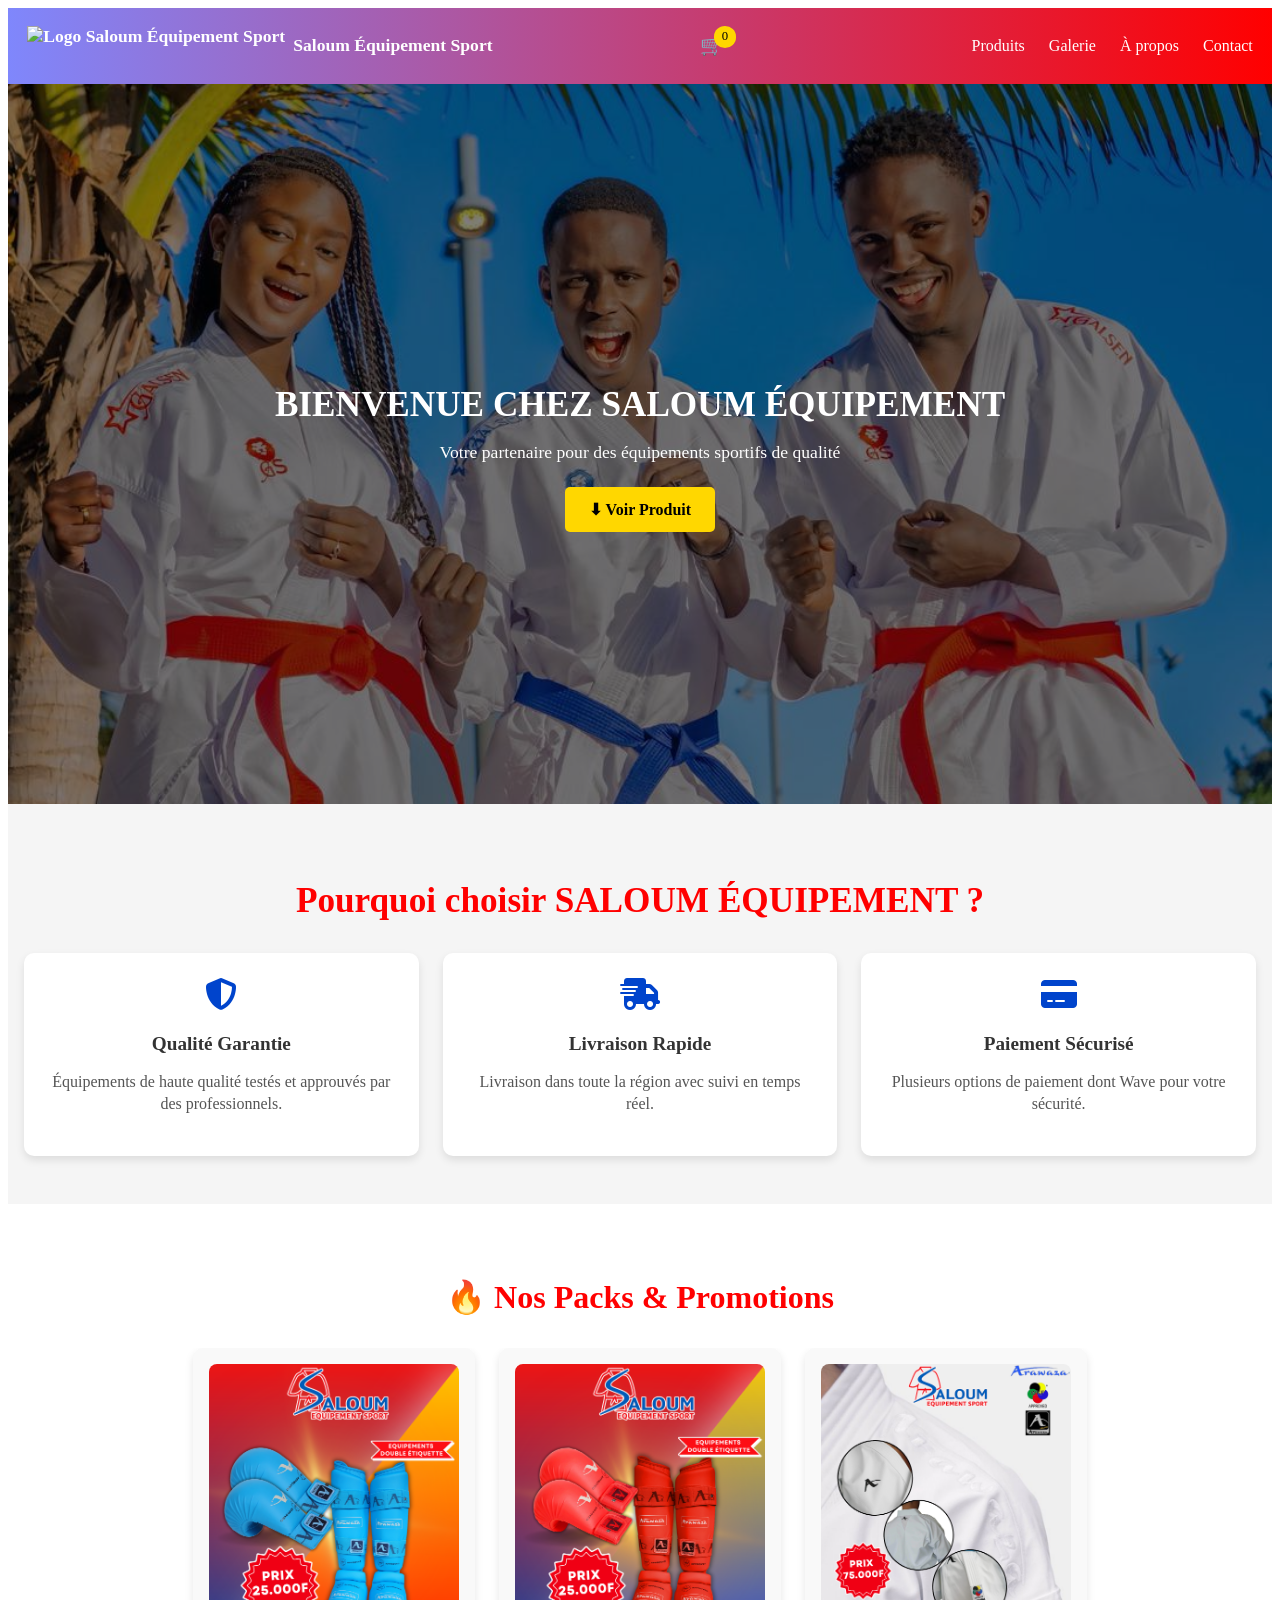
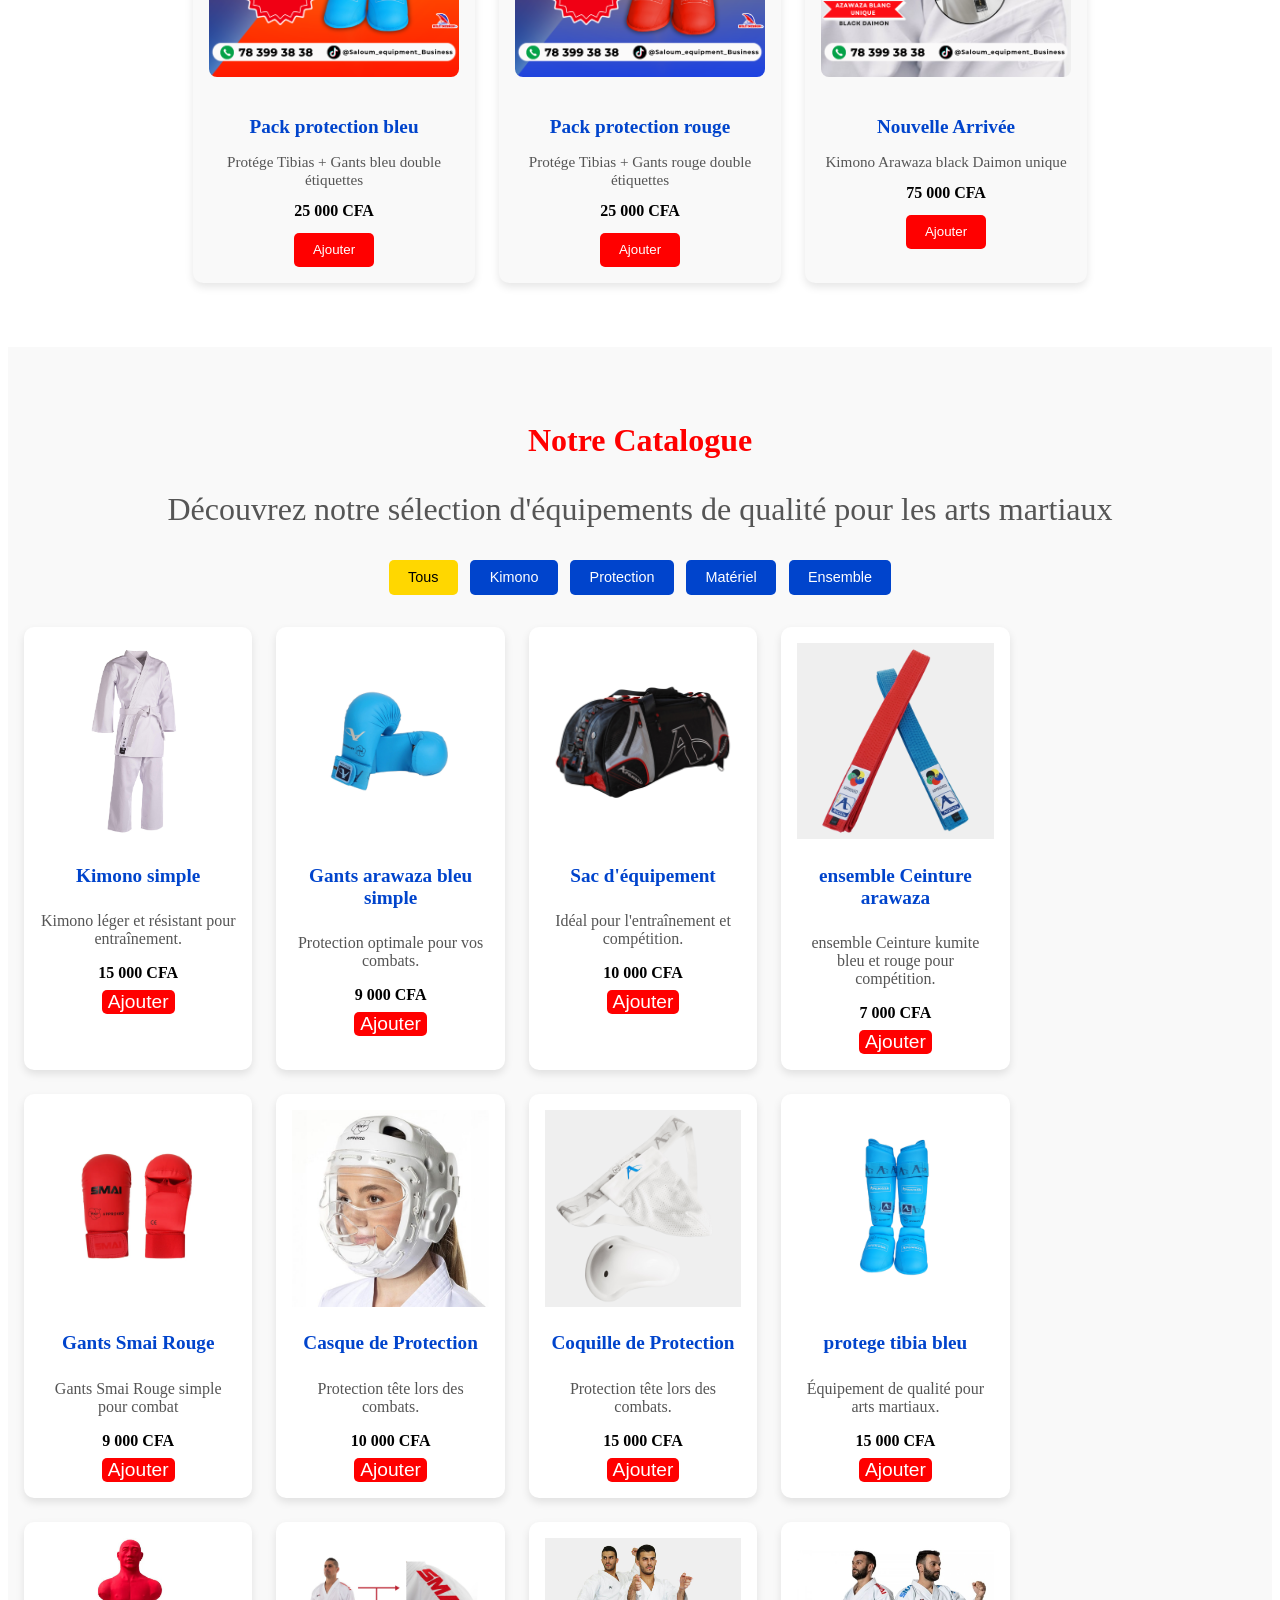
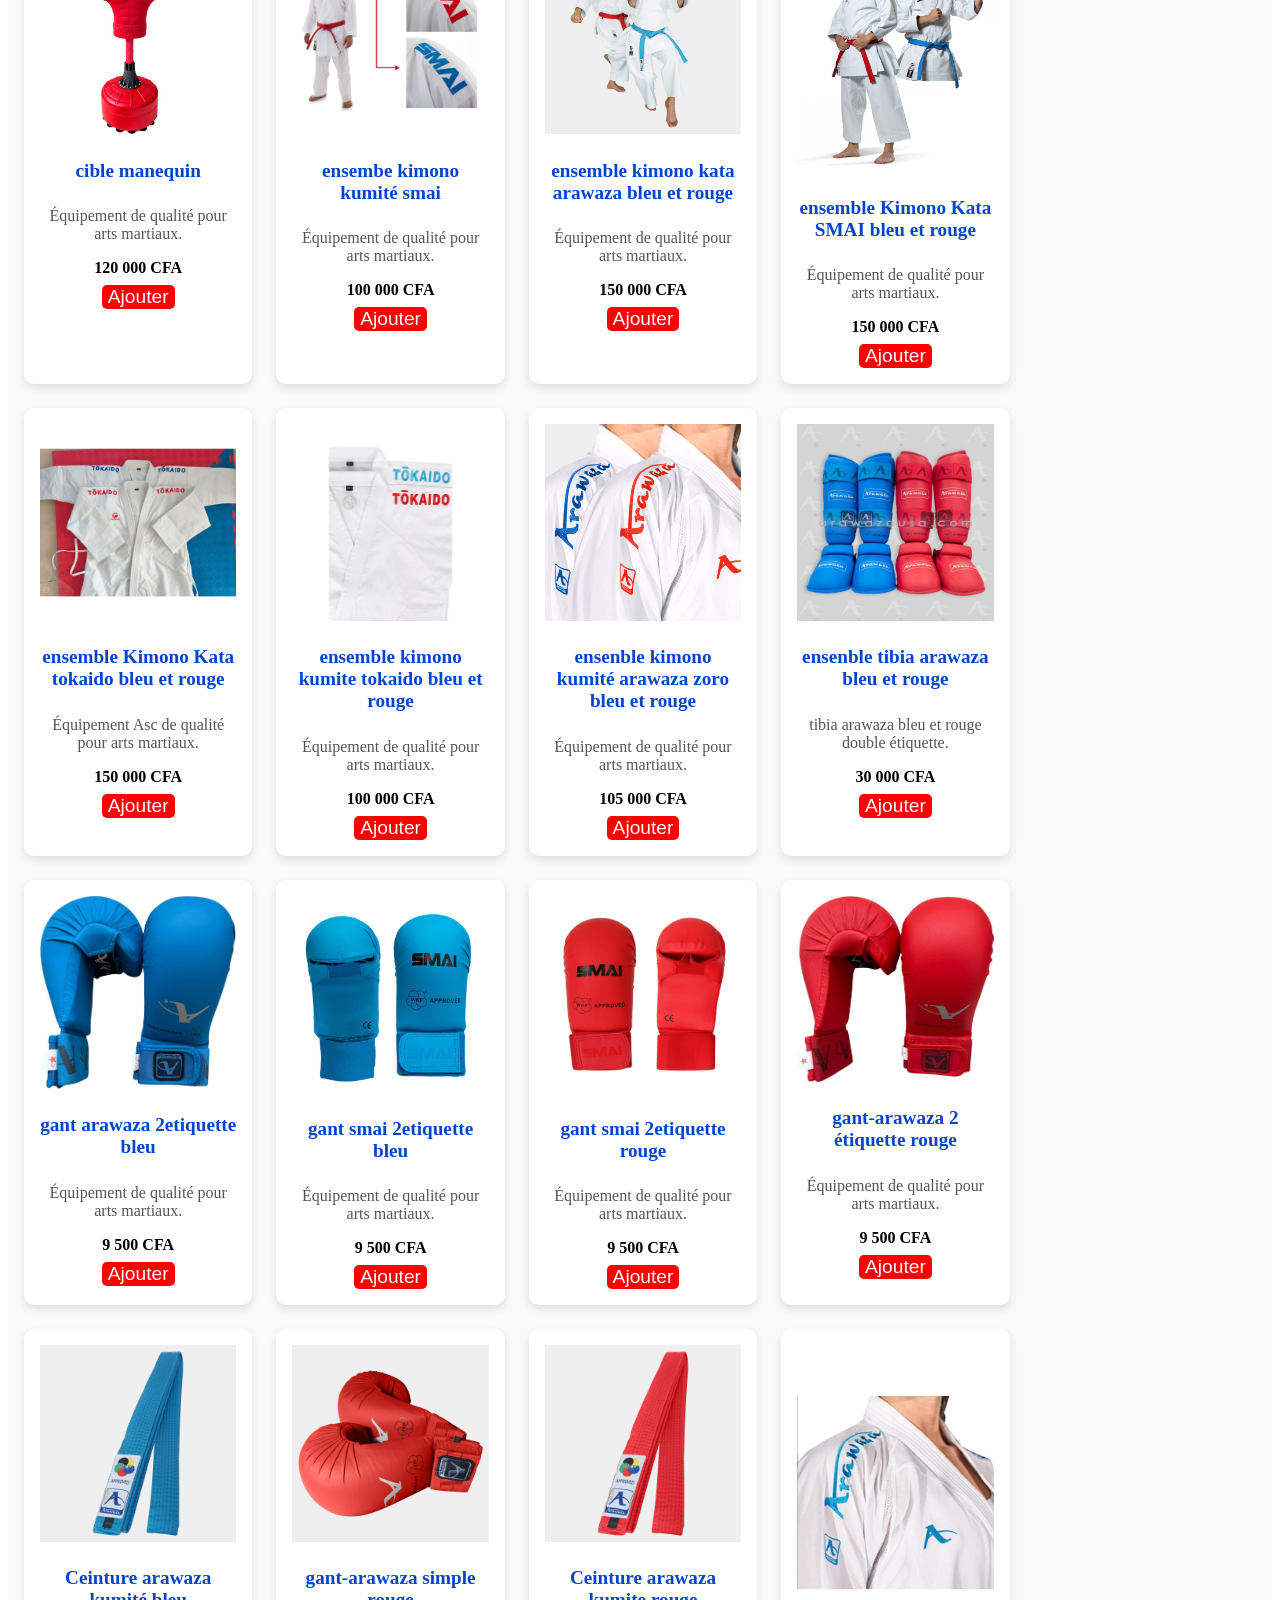
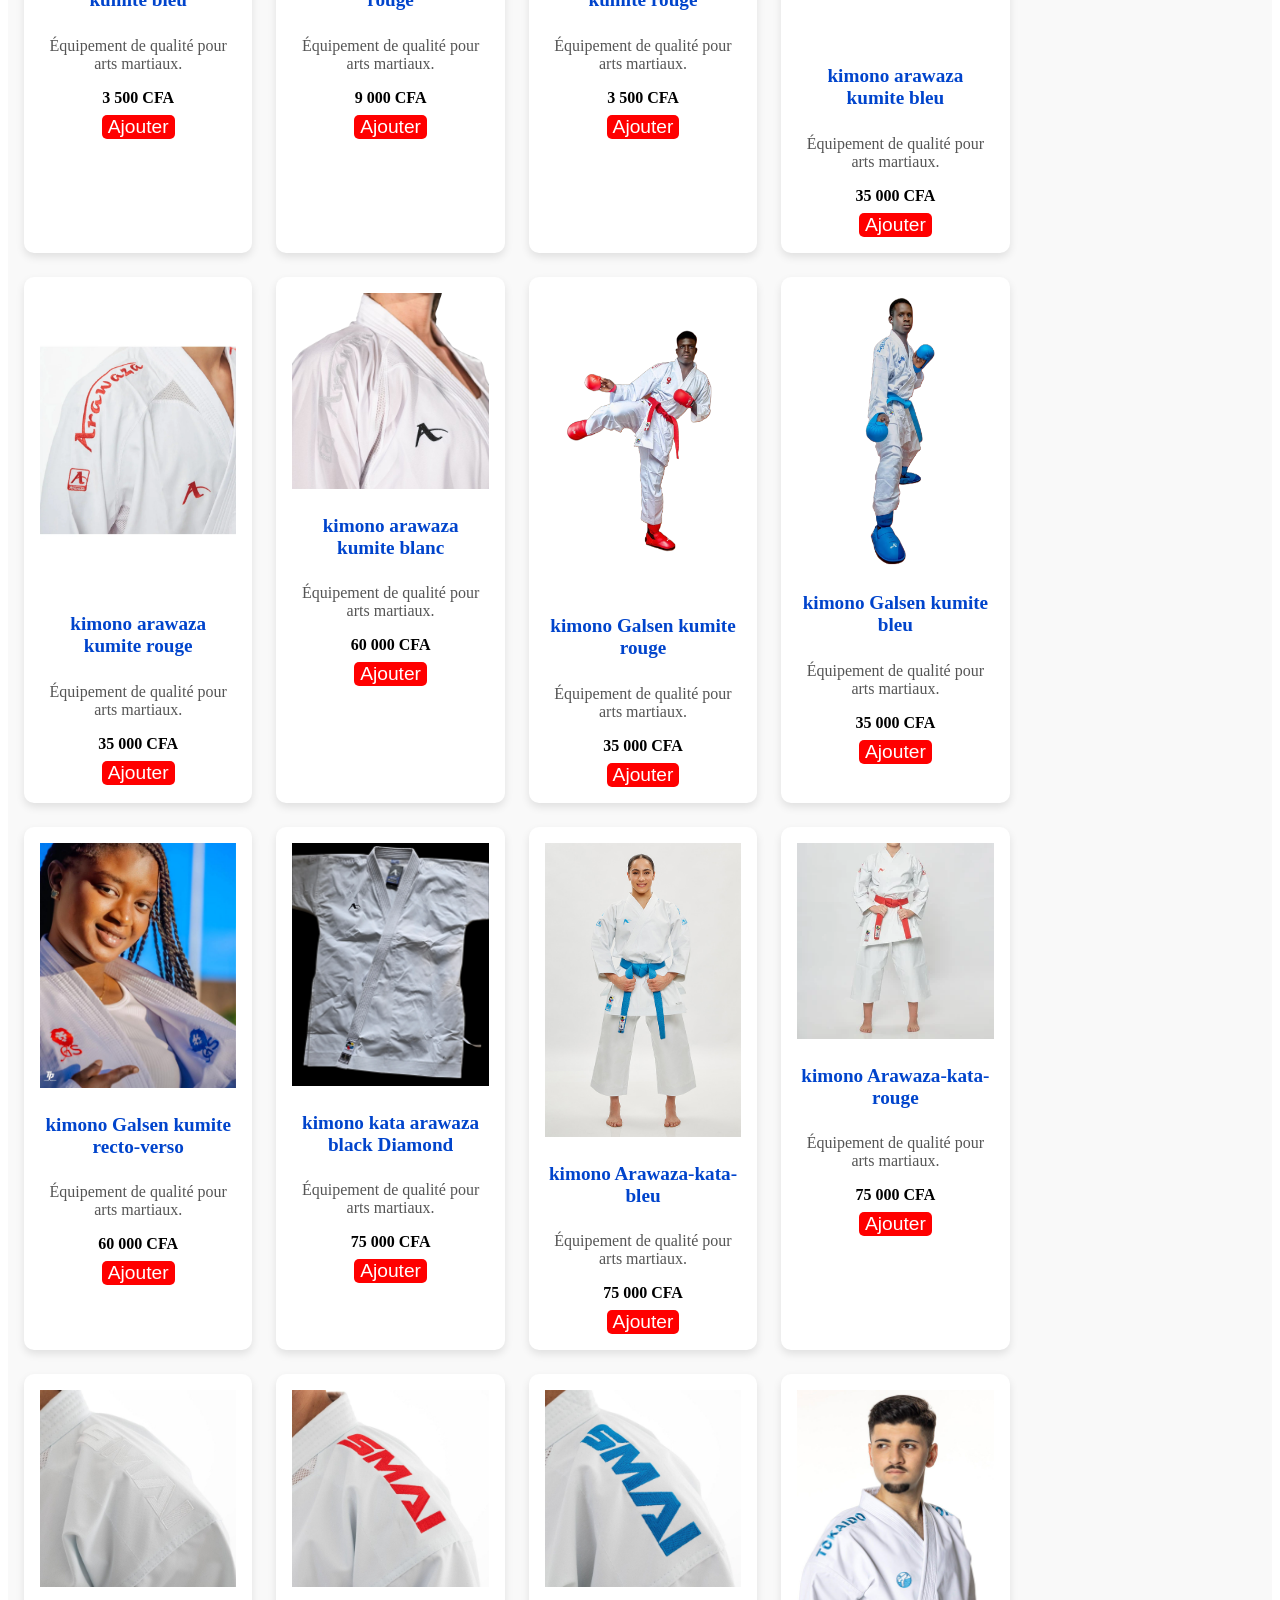
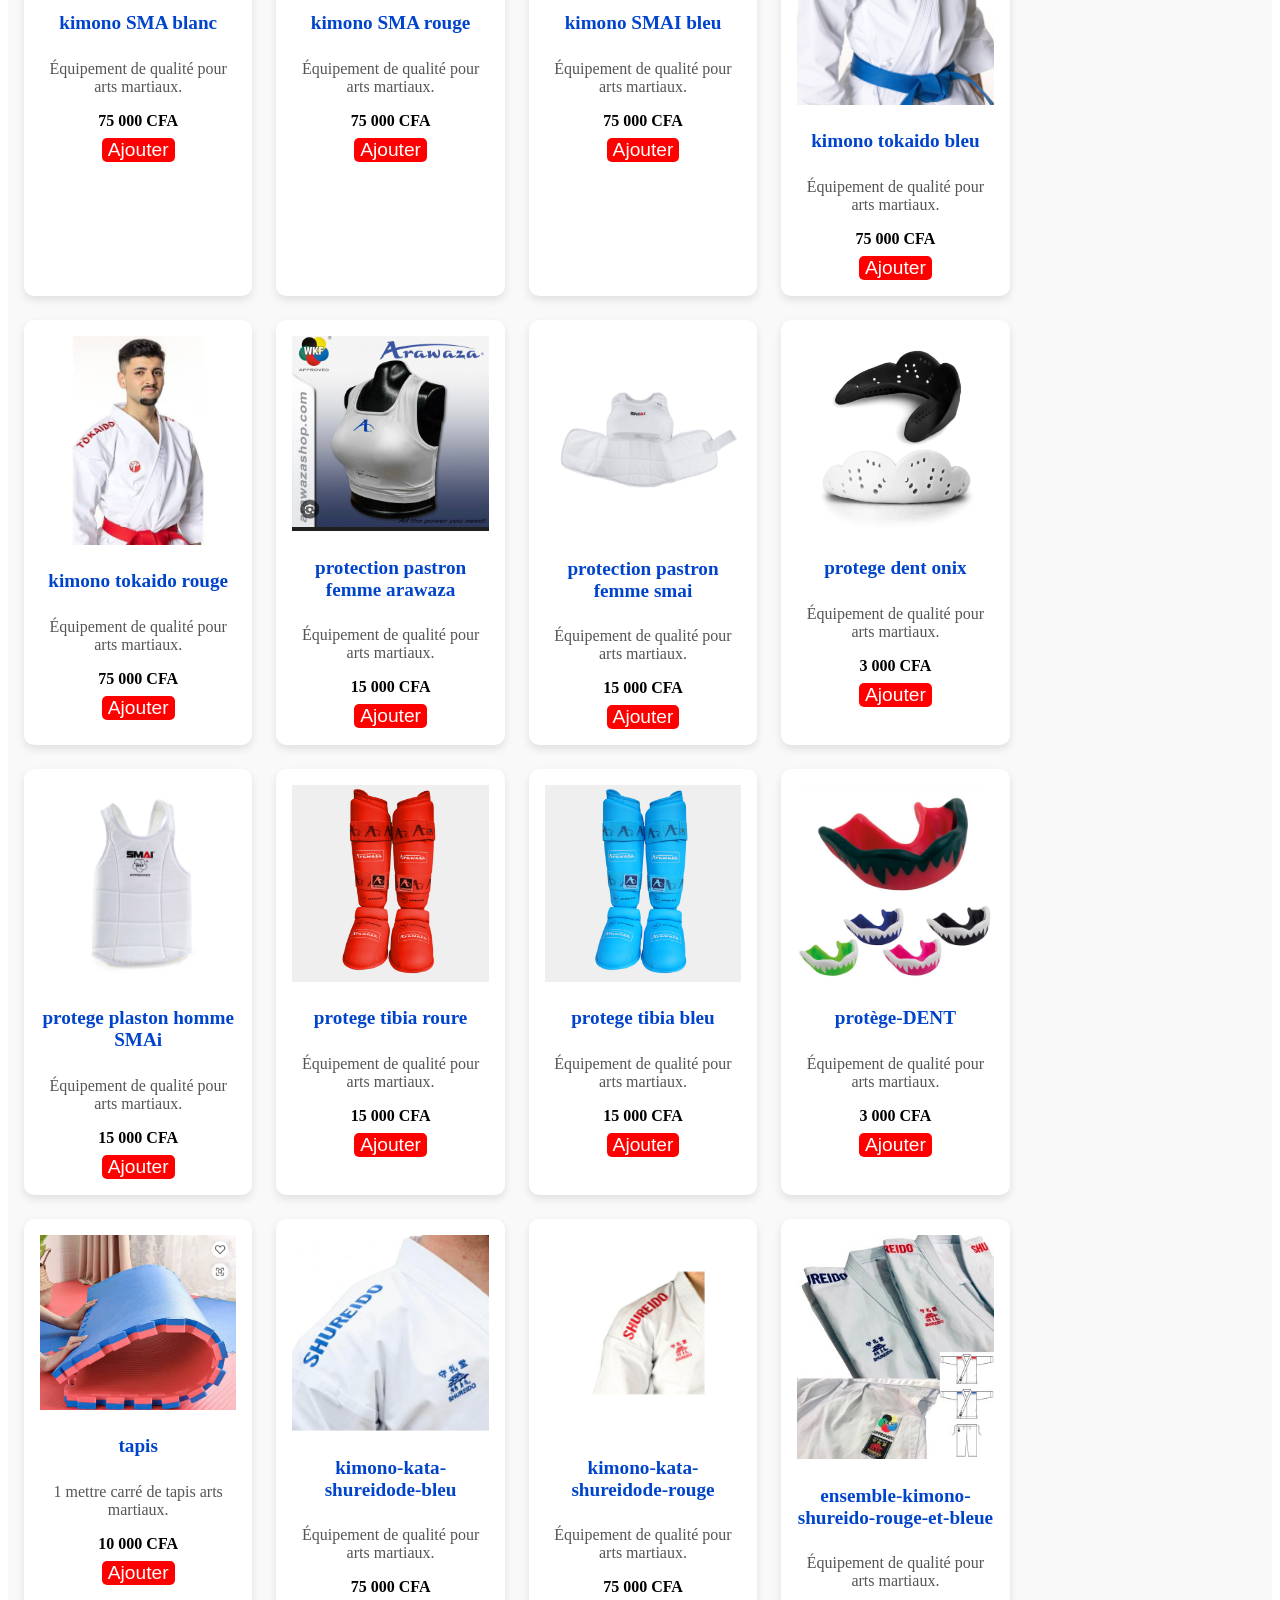
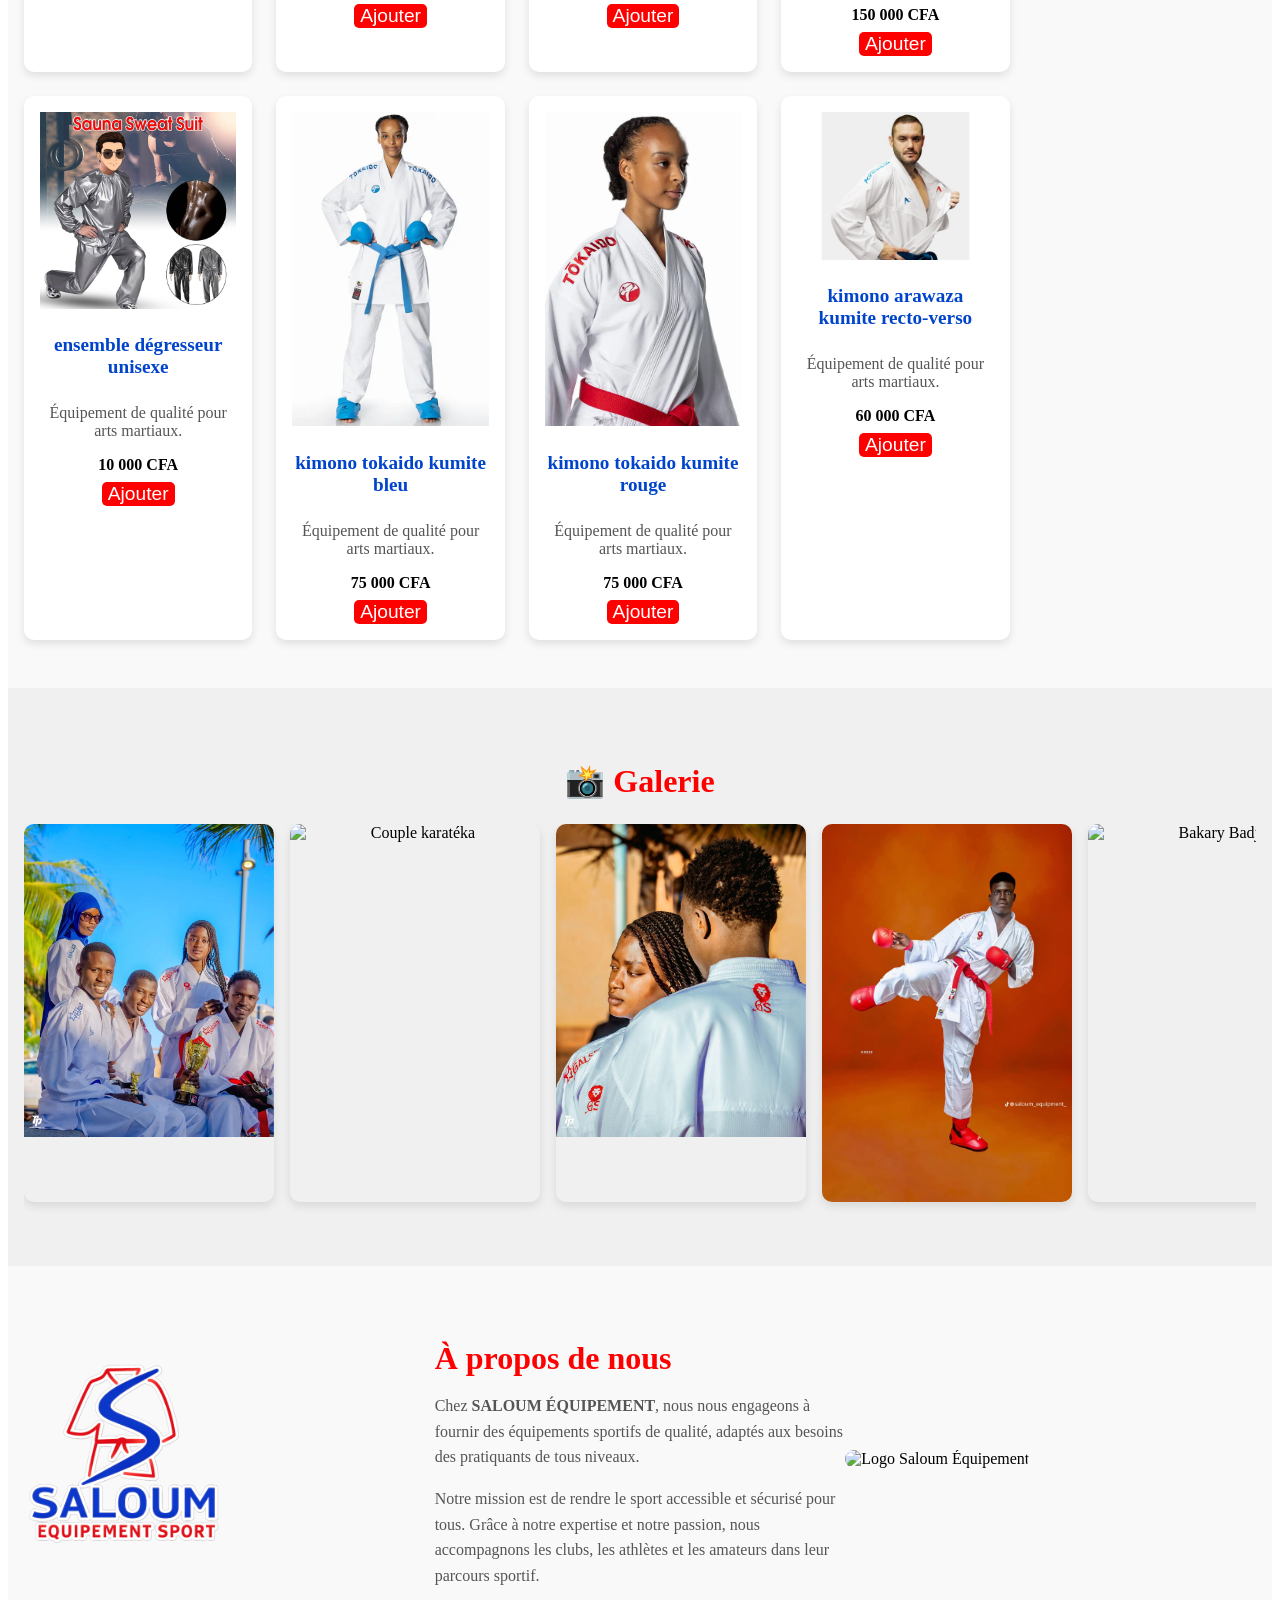
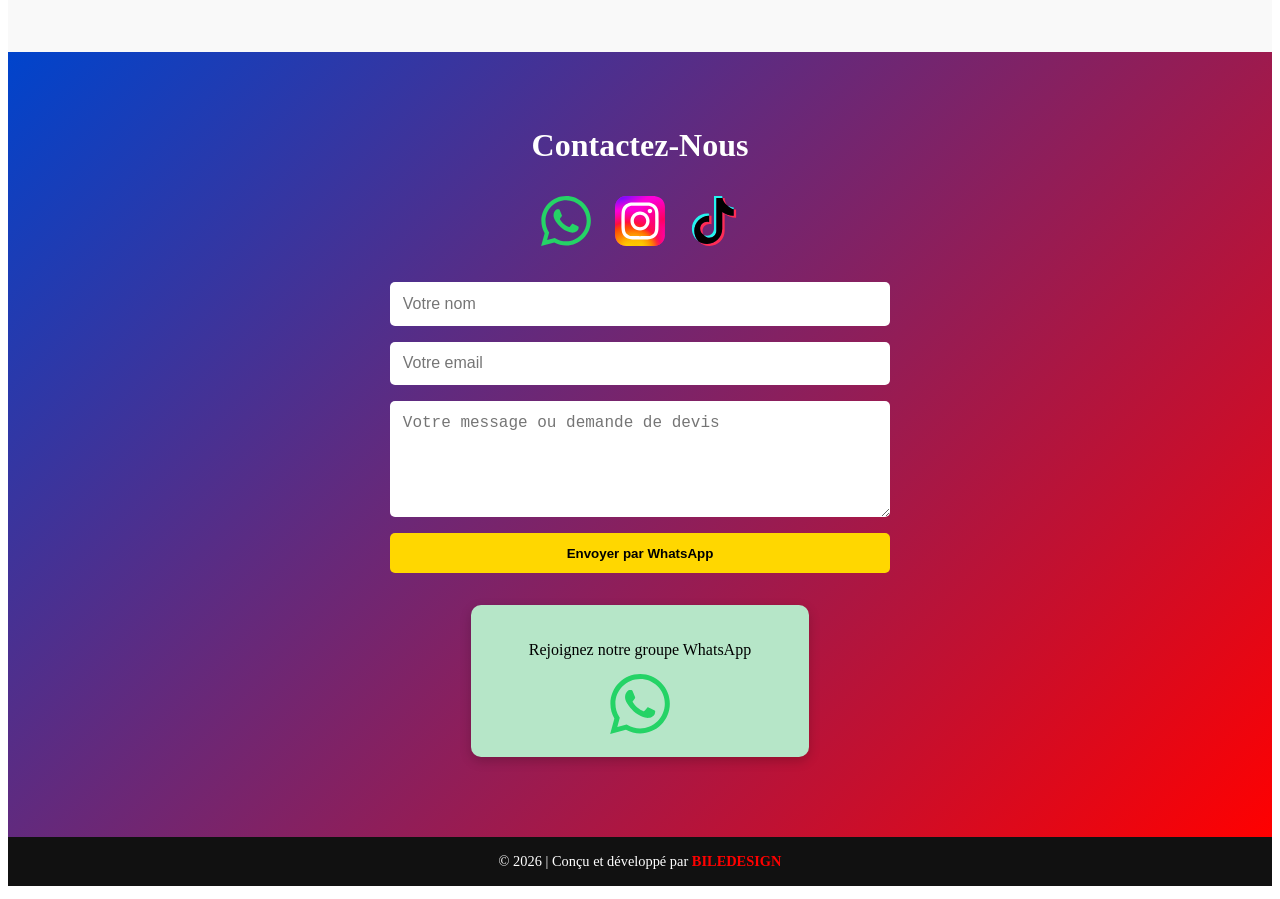
==== commit b337b9ba: "Mise à jour3 du site3" ====
--- a/index.html
+++ b/index.html
@@ -149,8 +149,9 @@
             <div class="card" data-category="kimono" data-id="1">
                 <div class="card-image">
                     <a href="produit.html?id=1">
-                        <img src="PHOTO/kimono-karate-simple.jpg" alt="Kimono">
-                    </a>
+                        <img src="photo/kimono-karate-simple.jpg" alt="Kimono simple">
+                    </a>
+                    
                 </div>
                 <div class="card-content">
                     <h4>Kimono simple</h4>
@@ -167,7 +168,7 @@
             <div class="card" data-category="protection" data-id="2">
                 <div class="card-image">
                     <a href="produit.html?id=2">
-                        <img src="PHOTO/gants%20bleu.png" alt="Gants">
+                        <img src="photo/gants%20bleu.png" alt="Gants bleu">
                     </a>
                 </div>
                 <div class="card-content">
@@ -185,7 +186,7 @@
             <div class="card" data-category="materiel" data-id="3">
                 <div class="card-image">
                     <a href="produit.html?id=3">
-                        <img src="PHOTO/SAC%20DE%20MATERIEL.jpg" alt="Sac de frappe">
+                        <img src="photo/SAC%20DE%20MATERIEL.jpg" alt="Sac de frappe">
                     </a>
                 </div>
                 <div class="card-content">
@@ -202,7 +203,7 @@
             <div class="card" data-category="ensemble" data-id="4">
                 <div class="card-image">
                     <a href="produit.html?id=4">
-                        <img src="PHOTO/CEINTURE-karaté.jpg" alt="Ceinture">
+                        <img src="photo/CEINTURE-karaté.jpg" alt="Ceinture">
                     </a>
                 </div>
                 <div class="card-content">
@@ -219,7 +220,7 @@
             <div class="card" data-category="protection" data-id="5">
                 <div class="card-image">
                     <a href="produit.html?id=5">
-                        <img src="PHOTO/gants%20rouge.png" alt="Gants rouge">
+                        <img src="photo/gants%20rouge.png" alt="Gants rouge">
                     </a>
                 </div>
                 <div class="card-content">
@@ -236,7 +237,7 @@
             <div class="card" data-category="protection" data-id="6">
                 <div class="card-image">
                     <a href="produit.html?id=6">
-                        <img src="PHOTO/casque de portection.jpg" alt="Casque">
+                        <img src="photo/casque de portection.jpg" alt="Casque">
                     </a>
                 </div>
                 <div class="card-content">
@@ -251,11 +252,29 @@
                 </div>
             </div>
 
+            <div class="card" data-category="protection" data-id="52">
+                <div class="card-image">
+                    <a href="produit.html?id=52">
+                        <img src="photo/coquille de protection karate.jpg" alt="Coquille de protection">
+                    </a>
+                </div>
+                <div class="card-content">
+                    <h4>Coquille de Protection</h4>
+                    <p>Protection tête lors des combats.</p>
+                    <div class="card-footer">
+                        <span class="prix">15 000 CFA</span>
+                        <button class="add-cart" onclick="ajouterAuPanier(52)">
+                            <i class="bi bi-cart-plus"></i> Ajouter
+                        </button>
+                    </div>
+                </div>
+            </div>
+
             <!-- Nouveaux produits -->
             <div class="card" data-category="protection" data-id="7">
                 <div class="card-image">
                     <a href="produit.html?id=7">
-                        <img src="PHOTO/5protege tibia bleu.png" alt="5protege tibia bleu">
+                        <img src="photo/5protege tibia bleu.png" alt="5protege tibia bleu">
                     </a>
                 </div>
                 <div class="card-content">
@@ -272,7 +291,7 @@
             <div class="card" data-category="materiel" data-id="8">
                 <div class="card-image">
                     <a href="produit.html?id=8">
-                        <img src="PHOTO/cible manequin.jpeg" alt="cible manequin">
+                        <img src="photo/cible manequin.jpeg" alt="cible manequin">
                     </a>
                 </div>
                 <div class="card-content">
@@ -289,7 +308,7 @@
             <div class="card" data-category="ensemble" data-id="9">
                 <div class="card-image">
                     <a href="produit.html?id=9">
-                        <img src="PHOTO/ensembe kimono kumité smai.webp" alt="ensembe kimono kumité smai">
+                        <img src="photo/ensembe kimono kumité smai.webp" alt="ensembe kimono kumité smai">
                     </a>
                 </div>
                 <div class="card-content">
@@ -306,7 +325,7 @@
             <div class="card" data-category="ensemble" data-id="10">
                 <div class="card-image">
                     <a href="produit.html?id=10">
-                        <img src="PHOTO/ensemble kimono kata arawaza bleu et rouge.jpeg"
+                        <img src="photo/ensemble kimono kata arawaza bleu et rouge.jpeg"
                             alt="ensemble kimono kata arawaza bleu et rouge">
                     </a>
                 </div>
@@ -324,7 +343,7 @@
             <div class="card" data-category="ensemble" data-id="11">
                 <div class="card-image">
                     <a href="produit.html?id=11">
-                        <img src="PHOTO/ensemble Kimono Kata SMAI bleu et rouge.jpg"
+                        <img src="photo/ensemble Kimono Kata SMAI bleu et rouge.jpg"
                             alt="ensemble Kimono Kata SMAI bleu et rouge">
                     </a>
                 </div>
@@ -342,7 +361,7 @@
             <div class="card" data-category="ensemble" data-id="12">
                 <div class="card-image">
                     <a href="produit.html?id=12">
-                        <img src="PHOTO/ensemble Kimono Kata tokaido bleu et rouge.jfif"
+                        <img src="photo/ensemble Kimono Kata tokaido bleu et rouge.jfif"
                             alt="ensemble Kimono Kata tokaido bleu et rouge">
                     </a>
                 </div>
@@ -360,7 +379,7 @@
             <div class="card" data-category="ensemble" data-id="13">
                 <div class="card-image">
                     <a href="produit.html?id=13">
-                        <img src="PHOTO/ensemble kimono kumite tokaido bleu et rouge.jpg"
+                        <img src="photo/ensemble kimono kumite tokaido bleu et rouge.jpg"
                             alt="ensemble kimono kumite tokaido bleu et rouge">
                     </a>
                 </div>
@@ -378,7 +397,7 @@
             <div class="card" data-category="ensemble" data-id="14">
                 <div class="card-image">
                     <a href="produit.html?id=14">
-                        <img src="PHOTO/ensenble kimono kumité arawaza zoro bleu et rouge.jpeg"
+                        <img src="photo/ensenble kimono kumité arawaza zoro bleu et rouge.jpeg"
                             alt="ensenble kimono kumité arawaza zoro bleu et rouge">
                     </a>
                 </div>
@@ -397,7 +416,7 @@
             <div class="card" data-category="ensemble" data-id="15">
                 <div class="card-image">
                     <a href="produit.html?id=15">
-                        <img src="PHOTO/ensenble tibia arawaza bleu et rouge.jpeg"
+                        <img src="photo/ensenble tibia arawaza bleu et rouge.jpeg"
                             alt="ensenble tibia arawaza bleu et rouge">
                     </a>
                 </div>
@@ -417,7 +436,7 @@
             <div class="card" data-category="protection" data-id="16">
                 <div class="card-image">
                     <a href="produit.html?id=16">
-                        <img src="PHOTO/gant arawaza 2etiquette bleu.jpg" alt="gant arawaza 2etiquette bleu">
+                        <img src="photo/gant arawaza 2etiquette bleu.jpg" alt="gant arawaza 2etiquette bleu">
                     </a>
                 </div>
                 <div class="card-content">
@@ -436,7 +455,7 @@
             <div class="card" data-category="protection" data-id="17">
                 <div class="card-image">
                     <a href="produit.html?id=17">
-                        <img src="PHOTO/gant smai 2etiquette bleu.webp" alt="gant smai 2etiquette bleu">
+                        <img src="photo/gant smai 2etiquette bleu.webp" alt="gant smai 2etiquette bleu">
                     </a>
                 </div>
                 <div class="card-content">
@@ -455,7 +474,7 @@
             <div class="card" data-category="protection" data-id="18">
                 <div class="card-image">
                     <a href="produit.html?id=18">
-                        <img src="PHOTO/gant smai 2etiquette rouge.webp" alt="gant smai 2etiquette rouge">
+                        <img src="photo/gant smai 2etiquette rouge.webp" alt="gant smai 2etiquette rouge">
                     </a>
                 </div>
                 <div class="card-content">
@@ -474,7 +493,7 @@
             <div class="card" data-category="protection" data-id="19">
                 <div class="card-image">
                     <a href="produit.html?id=19">
-                        <img src="PHOTO/gant-arawaza 2etiquette rouge.jpg" alt="gant-arawaza 2etiquette rouge">
+                        <img src="photo/gant-arawaza 2etiquette rouge.jpg" alt="gant-arawaza 2etiquette rouge">
                     </a>
                 </div>
                 <div class="card-content">
@@ -493,7 +512,7 @@
             <div class="card" data-category="protection" data-id="20">
                 <div class="card-image">
                     <a href="produit.html?id=20">
-                        <img src="PHOTO/CEINTURE-karaté2.jpg" alt="Ceinture arawaza kumité bleu">
+                        <img src="photo/CEINTURE-karaté2.jpg" alt="Ceinture arawaza kumité bleu">
                     </a>
                 </div>
                 <div class="card-content">
@@ -512,7 +531,7 @@
             <div class="card" data-category="protection" data-id="21">
                 <div class="card-image">
                     <a href="produit.html?id=21">
-                        <img src="PHOTO/gant-arawaza simple rouge.jpg" alt="gant-arawaza simple rouge">
+                        <img src="photo/gant-arawaza simple rouge.jpg" alt="gant-arawaza simple rouge">
                     </a>
                 </div>
                 <div class="card-content">
@@ -531,7 +550,7 @@
             <div class="card" data-category="protection" data-id="22">
                 <div class="card-image">
                     <a href="produit.html?id=22">
-                        <img src="PHOTO/CEINTURE-karaté1.jpg" alt="Ceinture arawaza simple rouge">
+                        <img src="photo/CEINTURE-karaté1.jpg" alt="Ceinture arawaza simple rouge">
                     </a>
                 </div>
                 <div class="card-content">
@@ -550,15 +569,53 @@
             <div class="card" data-category="kimono" data-id="23">
                 <div class="card-image">
                     <a href="produit.html?id=23">
-                        <img src="" alt="kimono Galsen kumite bleu">
-                    </a>
-                </div>
-                <div class="card-content">
-                    <h4>kimono Galsen kumite bleu</h4>
-                    <p>Équipement de qualité pour arts martiaux.</p>
-                    <div class="card-footer">
-                        <span class="prix">45 000 CFA</span>
+                        <img src="photo/kimono arawaza kumite bleu.webp" alt="kimono arawaza kumite bleu">
+                    </a>
+                </div>
+                <div class="card-content">
+                    <h4>kimono arawaza kumite bleu</h4>
+                    <p>Équipement de qualité pour arts martiaux.</p>
+                    <div class="card-footer">
+                        <span class="prix">35 000 CFA</span>
                         <button class="add-cart" onclick="ajouterAuPanier(23)">
+                            <i class="bi bi-cart-plus"></i> Ajouter
+                        </button>
+                    </div>
+                </div>
+            </div>
+
+            <!-- Produit 48 -->
+            <div class="card" data-category="kimono" data-id="48">
+                <div class="card-image">
+                    <a href="produit.html?id=48">
+                        <img src="photo/kimono arawaza kumite rouge.webp" alt="kimono arawaza kumite rouge">
+                    </a>
+                </div>
+                <div class="card-content">
+                    <h4>kimono arawaza kumite rouge</h4>
+                    <p>Équipement de qualité pour arts martiaux.</p>
+                    <div class="card-footer">
+                        <span class="prix">35 000 CFA</span>
+                        <button class="add-cart" onclick="ajouterAuPanier(48)">
+                            <i class="bi bi-cart-plus"></i> Ajouter
+                        </button>
+                    </div>
+                </div>
+            </div>
+
+             <!-- Produit 49 -->
+            <div class="card" data-category="kimono" data-id="49">
+                <div class="card-image">
+                    <a href="produit.html?id=49">
+                        <img src="photo/kimono arawaza kumite blanc.png" alt="kimono arawaza kumite blanc">
+                    </a>
+                </div>
+                <div class="card-content">
+                    <h4>kimono arawaza kumite blanc</h4>
+                    <p>Équipement de qualité pour arts martiaux.</p>
+                    <div class="card-footer">
+                        <span class="prix">60 000 CFA</span>
+                        <button class="add-cart" onclick="ajouterAuPanier(49)">
                             <i class="bi bi-cart-plus"></i> Ajouter
                         </button>
                     </div>
@@ -569,14 +626,14 @@
             <div class="card" data-category="kimono" data-id="24">
                 <div class="card-image">
                     <a href="produit.html?id=24">
-                        <img src="PHOTO/kimono GALSEN kata rouge.PNG " alt="kimono Galsen kumite rouge">
+                        <img src="photo/kimono GALSEN kata rouge.PNG " alt="kimono Galsen kumite rouge">
                     </a>
                 </div>
                 <div class="card-content">
                     <h4>kimono Galsen kumite rouge</h4>
                     <p>Équipement de qualité pour arts martiaux.</p>
                     <div class="card-footer">
-                        <span class="prix">45 000 CFA</span>
+                        <span class="prix">35 000 CFA</span>
                         <button class="add-cart" onclick="ajouterAuPanier(24)">
                             <i class="bi bi-cart-plus"></i> Ajouter
                         </button>
@@ -588,14 +645,14 @@
             <div class="card" data-category="kimono" data-id="47">
                 <div class="card-image">
                     <a href="produit.html?id=47">
-                        <img src="PHOTO/kimono GALSEN kata bleu.PNG" alt="kimono Galsen kumite bleu">
+                        <img src="photo/kimono GALSEN kata bleu.PNG" alt="kimono Galsen kumite bleu">
                     </a>
                 </div>
                 <div class="card-content">
                     <h4>kimono Galsen kumite bleu</h4>
                     <p>Équipement de qualité pour arts martiaux.</p>
                     <div class="card-footer">
-                        <span class="prix">45 000 CFA</span>
+                        <span class="prix">35 000 CFA</span>
                         <button class="add-cart" onclick="ajouterAuPanier(47)">
                             <i class="bi bi-cart-plus"></i> Ajouter
                         </button>
@@ -606,7 +663,7 @@
             <div class="card" data-category="kimono" data-id="25">
                 <div class="card-image">
                     <a href="produit.html?id=25">
-                        <img src="PHOTO/kimono GALSEN kumite recto-verso1.jpeg" alt="kimono Galsen kumite recto-verso">
+                        <img src="photo/kimono GALSEN kumite recto-verso1.jpeg" alt="kimono Galsen kumite recto-verso">
                     </a>
                 </div>
                 <div class="card-content">
@@ -625,7 +682,7 @@
             <div class="card" data-category="kimono" data-id="26">
                 <div class="card-image">
                     <a href="produit.html?id=26">
-                        <img src="PHOTO/kimono kata arawaza black Diamond.webp" alt="kimono kata arawaza black Diamond">
+                        <img src="photo/kimono kata arawaza black Diamond.webp" alt="kimono kata arawaza black Diamond">
                     </a>
                 </div>
                 <div class="card-content">
@@ -640,11 +697,49 @@
                 </div>
             </div>
 
+            <!-- Produit 50 -->
+            <div class="card" data-category="kimono" data-id="50">
+                <div class="card-image">
+                    <a href="produit.html?id=50">
+                        <img src="photo/kimono Arawaza-kata-bleu.jpg" alt="kimono Arawaza-kata-bleu">
+                    </a>
+                </div>
+                <div class="card-content">
+                    <h4>kimono Arawaza-kata-bleu </h4>
+                    <p>Équipement de qualité pour arts martiaux.</p>
+                    <div class="card-footer">
+                        <span class="prix">75 000 CFA</span>
+                        <button class="add-cart" onclick="ajouterAuPanier(50)">
+                            <i class="bi bi-cart-plus"></i> Ajouter
+                        </button>
+                    </div>
+                </div>
+            </div>
+
+            <!-- Produit 51 -->
+            <div class="card" data-category="kimono" data-id="51">
+                <div class="card-image">
+                    <a href="produit.html?id=51">
+                        <img src="photo/kimono Arawaza-kata rouge.webp" alt="kimono Arawaza-kata-rouge">
+                    </a>
+                </div>
+                <div class="card-content">
+                    <h4>kimono Arawaza-kata-rouge </h4>
+                    <p>Équipement de qualité pour arts martiaux.</p>
+                    <div class="card-footer">
+                        <span class="prix">75 000 CFA</span>
+                        <button class="add-cart" onclick="ajouterAuPanier(51)">
+                            <i class="bi bi-cart-plus"></i> Ajouter
+                        </button>
+                    </div>
+                </div>
+            </div>
+
             <!-- Produit 27 -->
             <div class="card" data-category="kimono" data-id="27">
                 <div class="card-image">
                     <a href="produit.html?id=27">
-                        <img src="PHOTO/kimono SMA blanc.jpeg" alt="kimono SMA blanc">
+                        <img src="photo/kimono SMA blanc.jpeg" alt="kimono SMA blanc">
                     </a>
                 </div>
                 <div class="card-content">
@@ -663,7 +758,7 @@
             <div class="card" data-category="kimono" data-id="28">
                 <div class="card-image">
                     <a href="produit.html?id=28">
-                        <img src="PHOTO/kimono SMA rouge.jpeg" alt="kimono SMA rouge">
+                        <img src="photo/kimono SMA rouge.jpeg" alt="kimono SMA rouge">
                     </a>
                 </div>
                 <div class="card-content">
@@ -682,7 +777,7 @@
             <div class="card" data-category="kimono" data-id="29">
                 <div class="card-image">
                     <a href="produit.html?id=29">
-                        <img src="PHOTO/kimono SMAI bleu.jpeg" alt="kimono SMAI bleu">
+                        <img src="photo/kimono SMAI bleu.jpeg" alt="kimono SMAI bleu">
                     </a>
                 </div>
                 <div class="card-content">
@@ -701,7 +796,7 @@
             <div class="card" data-category="kimono" data-id="30">
                 <div class="card-image">
                     <a href="produit.html?id=30">
-                        <img src="PHOTO/kimono tokaido bleu.jpeg" alt="kimono tokaido bleu">
+                        <img src="photo/kimono tokaido bleu.jpeg" alt="kimono tokaido bleu">
                     </a>
                 </div>
                 <div class="card-content">
@@ -720,11 +815,11 @@
             <div class="card" data-category="kimono" data-id="31">
                 <div class="card-image">
                     <a href="produit.html?id=31">
-                        <img src="PHOTO/kimono tokaido roure.jpeg" alt="kimono tokaido roure">
-                    </a>
-                </div>
-                <div class="card-content">
-                    <h4>kimono tokaido roure</h4>
+                        <img src="photo/kimono tokaido roure.jpeg" alt="kimono tokaido rouge">
+                    </a>
+                </div>
+                <div class="card-content">
+                    <h4>kimono tokaido rouge</h4>
                     <p>Équipement de qualité pour arts martiaux.</p>
                     <div class="card-footer">
                         <span class="prix">75 000 CFA</span>
@@ -739,7 +834,7 @@
             <div class="card" data-category="protection" data-id="32">
                 <div class="card-image">
                     <a href="produit.html?id=32">
-                        <img src="PHOTO/protection pastron femme arawaza.jpeg" alt="protection pastron femme arawaza">
+                        <img src="photo/protection pastron femme arawaza.jpeg" alt="protection pastron femme arawaza">
                     </a>
                 </div>
                 <div class="card-content">
@@ -758,7 +853,7 @@
             <div class="card" data-category="protection" data-id="33">
                 <div class="card-image">
                     <a href="produit.html?id=33">
-                        <img src="PHOTO/protection pastron femme smai.jpeg" alt="protection pastron femme smai">
+                        <img src="photo/protection pastron femme smai.jpeg" alt="protection pastron femme smai">
                     </a>
                 </div>
                 <div class="card-content">
@@ -777,7 +872,7 @@
             <div class="card" data-category="protection" data-id="34">
                 <div class="card-image">
                     <a href="produit.html?id=34">
-                        <img src="PHOTO/protege dent onix.jpeg" alt="protege dent onix">
+                        <img src="photo/protege dent onix.jpeg" alt="protege dent onix">
                     </a>
                 </div>
                 <div class="card-content">
@@ -796,7 +891,7 @@
             <div class="card" data-category="protection" data-id="35">
                 <div class="card-image">
                     <a href="produit.html?id=35">
-                        <img src="PHOTO/protege plaston homme SMAi.jpeg" alt="protege plaston homme SMAi">
+                        <img src="photo/protege plaston homme SMAi.jpeg" alt="protege plaston homme SMAi">
                     </a>
                 </div>
                 <div class="card-content">
@@ -815,7 +910,7 @@
             <div class="card" data-category="protection" data-id="36">
                 <div class="card-image">
                     <a href="produit.html?id=36">
-                        <img src="PHOTO/protege tibia  roure.jpeg" alt="protege tibia roure">
+                        <img src="photo/protege tibia  roure.jpeg" alt="protege tibia roure">
                     </a>
                 </div>
                 <div class="card-content">
@@ -834,7 +929,7 @@
             <div class="card" data-category="protection" data-id="37">
                 <div class="card-image">
                     <a href="produit.html?id=37">
-                        <img src="PHOTO/protege tibia bleu.jpeg" alt="protege tibia bleu">
+                        <img src="photo/protege tibia bleu.jpeg" alt="protege tibia bleu">
                     </a>
                 </div>
                 <div class="card-content">
@@ -853,7 +948,7 @@
             <div class="card" data-category="protection" data-id="38">
                 <div class="card-image">
                     <a href="produit.html?id=38">
-                        <img src="PHOTO/protège-DENT1.jpg" alt="protège-DENT">
+                        <img src="photo/protège-DENT1.jpg" alt="protège-DENT">
                     </a>
                 </div>
                 <div class="card-content">
@@ -872,7 +967,7 @@
             <div class="card" data-category="materiel" data-id="39">
                 <div class="card-image">
                     <a href="produit.html?id=39">
-                        <img src="PHOTO/tapis.jpeg" alt="tapis">
+                        <img src="photo/tapis.jpeg" alt="tapis">
                     </a>
                 </div>
                 <div class="card-content">
@@ -890,7 +985,7 @@
             <div class="card" data-category="kimono" data-id="40">
                 <div class="card-image">
                     <a href="produit.html?id=40">
-                        <img src="PHOTO/kimono-kata-shureidode-bleu.webp" alt="kimono-kata-shureidode-bleu">
+                        <img src="photo/kimono-kata-shureidode-bleu.webp" alt="kimono-kata-shureidode-bleu">
                     </a>
                 </div>
                 <div class="card-content">
@@ -909,7 +1004,7 @@
             <div class="card" data-category="kimono" data-id="41">
                 <div class="card-image">
                     <a href="produit.html?id=41">
-                        <img src="PHOTO/kimono-kata-shureidode-rouge.jpg" alt="kimono-kata-shureidode-rouge">
+                        <img src="photo/kimono-kata-shureidode-rouge.jpg" alt="kimono-kata-shureidode-rouge">
                     </a>
                 </div>
                 <div class="card-content">
@@ -927,7 +1022,7 @@
             <div class="card" data-category="ensemble" data-id="42">
                 <div class="card-image">
                     <a href="produit.html?id=42">
-                        <img src="PHOTO/ensemble-kimono-shureido-rouge-et-bleue.jpg"
+                        <img src="photo/ensemble-kimono-shureido-rouge-et-bleue.jpg"
                             alt="ensemble-kimono-shureido-rouge-et-bleue">
                     </a>
                 </div>
@@ -946,7 +1041,7 @@
             <div class="card" data-category="ensemble" data-id="43">
                 <div class="card-image">
                     <a href="produit.html?id=43">
-                        <img src="PHOTO/ensemble dégresseur unisexe.jpeg" alt="ensemble dégresseur unisexe">
+                        <img src="photo/ensemble dégresseur unisexe.jpeg" alt="ensemble dégresseur unisexe">
                     </a>
                 </div>
                 <div class="card-content">
@@ -964,7 +1059,7 @@
             <div class="card" data-category="kimono" data-id="44">
                 <div class="card-image">
                     <a href="produit.html?id=44">
-                        <img src="PHOTO/kimono tokaido kumite bleu.webp" alt="kimono tokaido kumite bleu">
+                        <img src="photo/kimono tokaido kumite bleu.webp" alt="kimono tokaido kumite bleu">
                     </a>
                 </div>
                 <div class="card-content">
@@ -982,7 +1077,7 @@
             <div class="card" data-category="kimono" data-id="45">
                 <div class="card-image">
                     <a href="produit.html?id=45">
-                        <img src="PHOTO/kimono tokaido kumite roure.webp" alt="kimono tokaido kumite rouge">
+                        <img src="photo/kimono tokaido kumite roure.webp" alt="kimono tokaido kumite rouge">
                     </a>
                 </div>
                 <div class="card-content">
@@ -1000,7 +1095,7 @@
             <div class="card" data-category="kimono" data-id="46">
                 <div class="card-image">
                     <a href="produit.html?id=46">
-                        <img src="PHOTO/kimono arawaza recto-verso.webp" alt="kimono arawaza recto-verso">
+                        <img src="photo/kimono arawaza recto-verso.webp" alt="kimono arawaza recto-verso">
                     </a>
                 </div>
                 <div class="card-content">
@@ -1023,17 +1118,17 @@
     <section id="galerie">
         <h2>📸 Galerie</h2>
         <div class="galerie-slider">
-            <div class="galerie-item"><img src="PHOTO/galsen2.jpeg" alt="groupe Galsen"></div>
-            <div class="galerie-item"><img src="PHOTO/moietmc.jpeg" alt="Couple karatéka"></div>
-            <div class="galerie-item"><img src="PHOTO/aljafary.jpeg" alt="kimono Galsen au dos"></div>
-            <div class="galerie-item"><img src="PHOTO/Sdacosta.jpeg" alt="Babacar Dacosta"></div>
-            <div class="galerie-item"><img src="PHOTO/trophe2.jpeg" alt="Bakary Badji"></div>
-            <div class="galerie-item"><img src="PHOTO/kimono GALSEN kumite recto-verso3.jpeg" alt="Arts martiaux"></div>
-            <div class="galerie-item"><img src="PHOTO/marouane.jpeg" alt="Arts martiaux"></div>
-            <div class="galerie-item"><img src="PHOTO/dacosta.jpeg" alt="Babacar Dacosta"></div>
-            <div class="galerie-item"><img src="PHOTO/galsen.jpeg" alt="Arts martiaux"></div>
-            <div class="galerie-item"><img src="PHOTO/kimono GALSEN kata bleu.PNG" alt="Arts martiaux"></div>
-            <div class="galerie-item"><img src="PHOTO/kimono GALSEN kata rouge.PNG" alt="Arts martiaux"></div>
+            <div class="galerie-item"><img src="photo/galsen2.jpeg" alt="groupe Galsen"></div>
+            <div class="galerie-item"><img src="photo/moietmc.jpeg" alt="Couple karatéka"></div>
+            <div class="galerie-item"><img src="photo/aljafary.jpeg" alt="kimono Galsen au dos"></div>
+            <div class="galerie-item"><img src="photo/Sdacosta.jpeg" alt="Babacar Dacosta"></div>
+            <div class="galerie-item"><img src="photo/trophe2.jpeg" alt="Bakary Badji"></div>
+            <div class="galerie-item"><img src="photo/kimono GALSEN kumite recto-verso3.jpeg" alt="Arts martiaux"></div>
+            <div class="galerie-item"><img src="photo/marouane.jpeg" alt="Arts martiaux"></div>
+            <div class="galerie-item"><img src="photo/dacosta.jpeg" alt="Babacar Dacosta"></div>
+            <div class="galerie-item"><img src="photo/galsen.jpeg" alt="Arts martiaux"></div>
+            <div class="galerie-item"><img src="photo/kimono GALSEN kata bleu.PNG" alt="Arts martiaux"></div>
+            <div class="galerie-item"><img src="photo/kimono GALSEN kata rouge.PNG" alt="Arts martiaux"></div>
             <!-- Ajoute d’autres images -->
         </div>
     </section>
--- a/style.css
+++ b/style.css
@@ -327,6 +327,9 @@
     scroll-behavior: smooth;
     padding-bottom: 1rem;
     justify-content: center;
+    overflow-x: auto;
+    scroll-padding-left: 0;
+    /* ✅ assure que le premier élément est visible */
 }
 
 .promo-container::-webkit-scrollbar {
@@ -425,7 +428,7 @@
     }
 
     .promo-card {
-        flex: 0 0 180px;
+        flex: 0 0 250px;
         padding: 0.8rem;
     }
 
@@ -614,6 +617,20 @@
     font-size: 1.3rem;
 }
 
+.btn-retour {
+    font-size: 2rem;
+    color: #ff0000;
+    /* rouge par défaut */
+    text-decoration: none;
+    transition: color 0.3s ease;
+}
+
+.btn-retour:hover {
+    color: #7f87fc;
+    /* bleu au survol */
+}
+
+
 /* ====== Responsive ====== */
 @media (max-width: 768px) {
     .section-title {
@@ -634,7 +651,7 @@
     }
 
     .catalogue {
-        grid-template-columns: repeat(auto-fit, minmax(82px, 1fr));
+        grid-template-columns: repeat(auto-fit, minmax(89px, 1fr));
         gap: 0.8rem;
         width: 100%;
         justify-content: center;
@@ -1279,7 +1296,7 @@
     background: #ffd700;
     color: #000;
     border: none;
-    padding: 0.8rem;
+    padding: 0.9rem;
     border-radius: 6px;
     font-weight: bold;
     cursor: pointer;
@@ -1619,186 +1636,128 @@
     }
 }
 
-/* ====== PRODUIT DETAIL ====== */
+
+/* ====== Galerie produit ====== */
+
 .produit-detail {
-    max-width: 700px;
-    margin: auto;
-    background: #fff;
-    padding: 20px;
-    border-radius: 12px;
-    box-shadow: 0 6px 18px rgba(0, 0, 0, 0.15);
-    animation: fadeInUp 0.6s ease;
+    display: flex;
+    flex-direction: column;
+    align-items: center;
+    align-content: center;
+    width: 70%;
+    margin: 0 auto;
 }
 
 .produit-header {
-    display: flex;
+    text-align: center;
+    margin-bottom: 1rem;
+    display: flex;
+    align-items: center;
+    gap: 0.2rem;
+    width: 100%;
+
+}
+
+.produit-images {
+    display: flex;
+    flex-direction: column;
+    align-items: center;
+    gap: 5px;
+}
+
+.image-principale img {
+    width: 100%;
+    max-width: 450px;
+    border-radius: 10px;
+    box-shadow: 0 4px 12px rgba(0, 0, 0, 0.2);
+    cursor: zoom-in;
+    transition: transform 0.3s ease;
+}
+
+.image-principale img:hover {
+    transform: scale(1.03);
+}
+
+.produit-detail p {
+    font-size: 1.2rem;
+    color: #555;
+    margin-bottom: 0.5rem;
+}
+
+/* Miniatures alignées horizontalement */
+.miniatures {
+    display: flex;
+    justify-content: center;
     gap: 10px;
-    align-items: center;
-    margin-bottom: 15px;
-}
-
-.btn-retour img {
-    width: 32px;
-    height: 32px;
-    transition: transform 0.3s ease;
-}
-
-.btn-retour img:hover {
-    transform: scale(1.1);
-}
-
-.produit-header h1 {
-    font-size: 1.8rem;
-    color: #0044cc;
-}
-
-/* Galerie photos */
-.produit-images {
-    display: flex;
-    gap: 10px;
-    margin-bottom: 15px;
-    justify-content: center;
-    flex-wrap: wrap;
-}
-
-.produit-images img {
-    width: 100%;
-    max-width: 220px;
+}
+
+.miniatures img {
+    width: 80px;
+    height: 80px;
+    object-fit: cover;
     border-radius: 8px;
     cursor: pointer;
-    transition: transform 0.3s ease, box-shadow 0.3s ease;
-}
-
-.produit-images img:hover {
-    transform: scale(1.05);
-    box-shadow: 0 4px 12px rgba(0, 0, 0, 0.2);
-}
-
-/* Zoom */
-.zoom {
-    position: fixed;
-    top: 0;
-    left: 0;
-    width: 100%;
-    height: 100%;
-    background: rgba(0, 0, 0, 0.8);
-    display: none;
-    justify-content: center;
-    align-items: center;
-    z-index: 3000;
-}
-
-.zoom img {
-    max-width: 90%;
-    max-height: 90%;
-    border-radius: 10px;
-    animation: zoomIn 0.4s ease;
-}
-
-.zoom span {
-    position: absolute;
-    top: 20px;
-    right: 30px;
-    font-size: 2rem;
-    color: #fff;
-    cursor: pointer;
-}
-
-/* Description et prix */
-.produit-detail p {
-    color: #555;
-    margin-bottom: 10px;
-    line-height: 1.5;
-}
-
-.prix {
-    font-size: 1.3rem;
-    font-weight: bold;
-    margin: 10px 0;
-    color: #ff0000;
-}
-
-/* Bouton commander */
-.btn-commander {
-    background: #2ecc71;
-    color: #fff;
-    padding: 12px 20px;
-    border: none;
-    border-radius: 6px;
-    font-weight: bold;
-    cursor: pointer;
-    transition: background 0.3s, transform 0.3s;
-}
-
-.btn-commander:hover {
-    background: #27ae60;
-    transform: scale(1.05);
-}
-
-/* Animations */
-@keyframes fadeInUp {
-    from {
-        opacity: 0;
-        transform: translateY(30px);
-    }
-
-    to {
-        opacity: 1;
-        transform: translateY(0);
-    }
-}
-
-@keyframes zoomIn {
-    from {
-        opacity: 0;
-        transform: scale(0.8);
-    }
-
-    to {
-        opacity: 1;
-        transform: scale(1);
-    }
-}
-
-/* ====== Responsive ====== */
+    border: 2px solid transparent;
+    transition: transform 0.3s ease, border-color 0.3s ease;
+}
+
+.miniatures img:hover {
+    transform: scale(1.1);
+    border-color: #0044cc;
+}
+
+/* Miniature active */
+.miniatures img.active {
+    border-color: #0044cc;
+    box-shadow: 0 0 8px rgba(0, 68, 204, 0.5);
+}
+
+/* Animation fade */
+.fade-out {
+    opacity: 0;
+    transition: opacity 0.3s ease;
+}
+
+.fade-in {
+    opacity: 1;
+    transition: opacity 0.4s ease;
+}
+
+/* Miniature active */
+.miniatures img.active {
+    border: 2px solid #0044cc;
+    box-shadow: 0 0 8px rgba(0, 68, 204, 0.5);
+}
+
 @media (max-width: 768px) {
     .produit-detail {
+        width: 95%;
+    }
+
+    .produit-header a {
+        font-size: 1.1rem;
+    }
+
+    .produit-header h1 {
+        font-size: 1.1rem;
+    }
+
+    .produit-detail h2 {
+        font-size: 1rem;
+    }
+
+    .image-principale img {
         max-width: 100%;
-        margin: 0 10px;
-        padding: 15px;
-    }
-
-    .produit-header h1 {
-        font-size: 1.4rem;
-    }
-
-    .produit-images {
-        flex-direction: column;
-        align-items: center;
-    }
-
-    .produit-images img {
-        max-width: 100%;
-    }
-
-    .btn-commander {
-        width: 100%;
-        box-sizing: border-box;
-    }
-}
-
-@media (max-width: 480px) {
-    .produit-detail {
-        padding: 12px;
-        margin: 0 5px;
-    }
-
-    .produit-header h1 {
-        font-size: 1.2rem;
-    }
-
-    .prix {
-        font-size: 1.1rem;
+    }
+
+    .produit-detail p {
+        font-size: 0.9rem;
+        color: #555;
+    }
+
+    .miniatures img {
+        width: 60px;
+        height: 60px;
     }
 }
 
@@ -1826,4 +1785,8 @@
     visibility: visible;
     opacity: 1;
     bottom: 50px;
+}
+
+.SPACER {
+    height: 50px;
 }
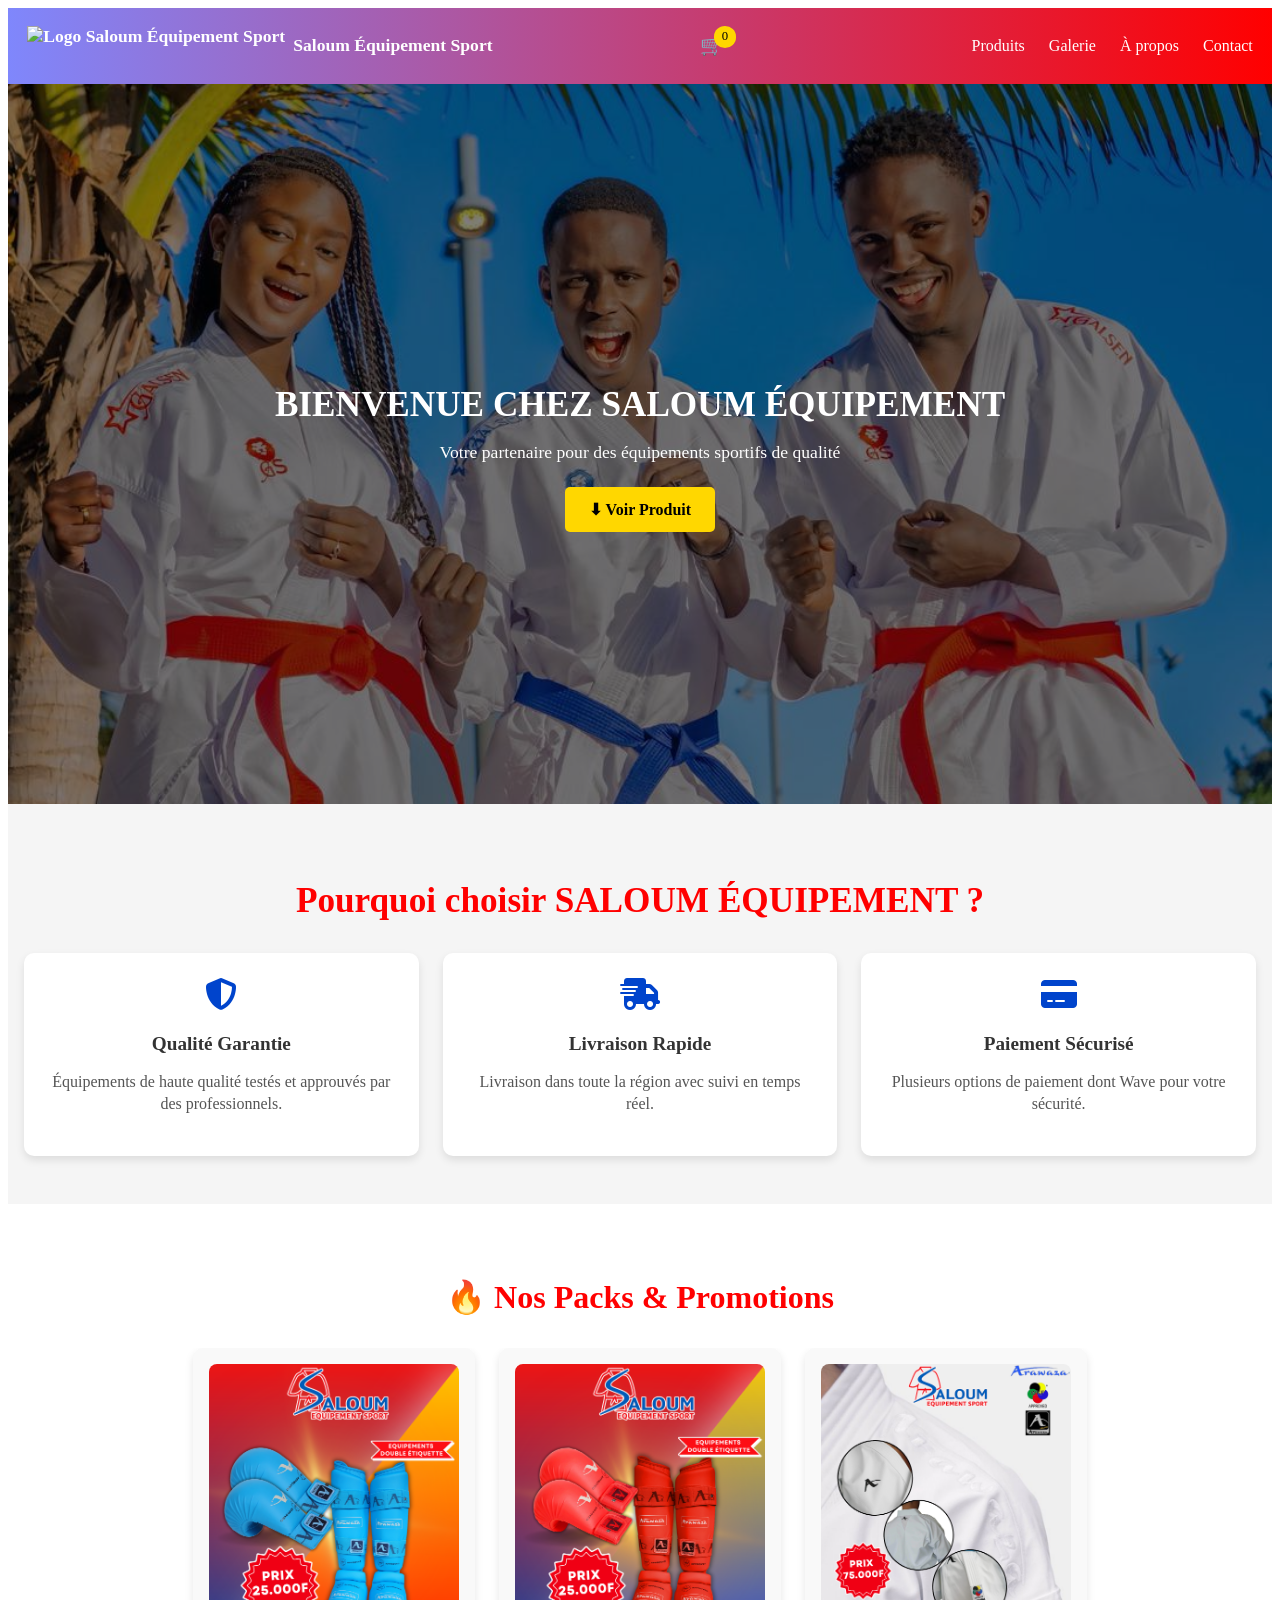
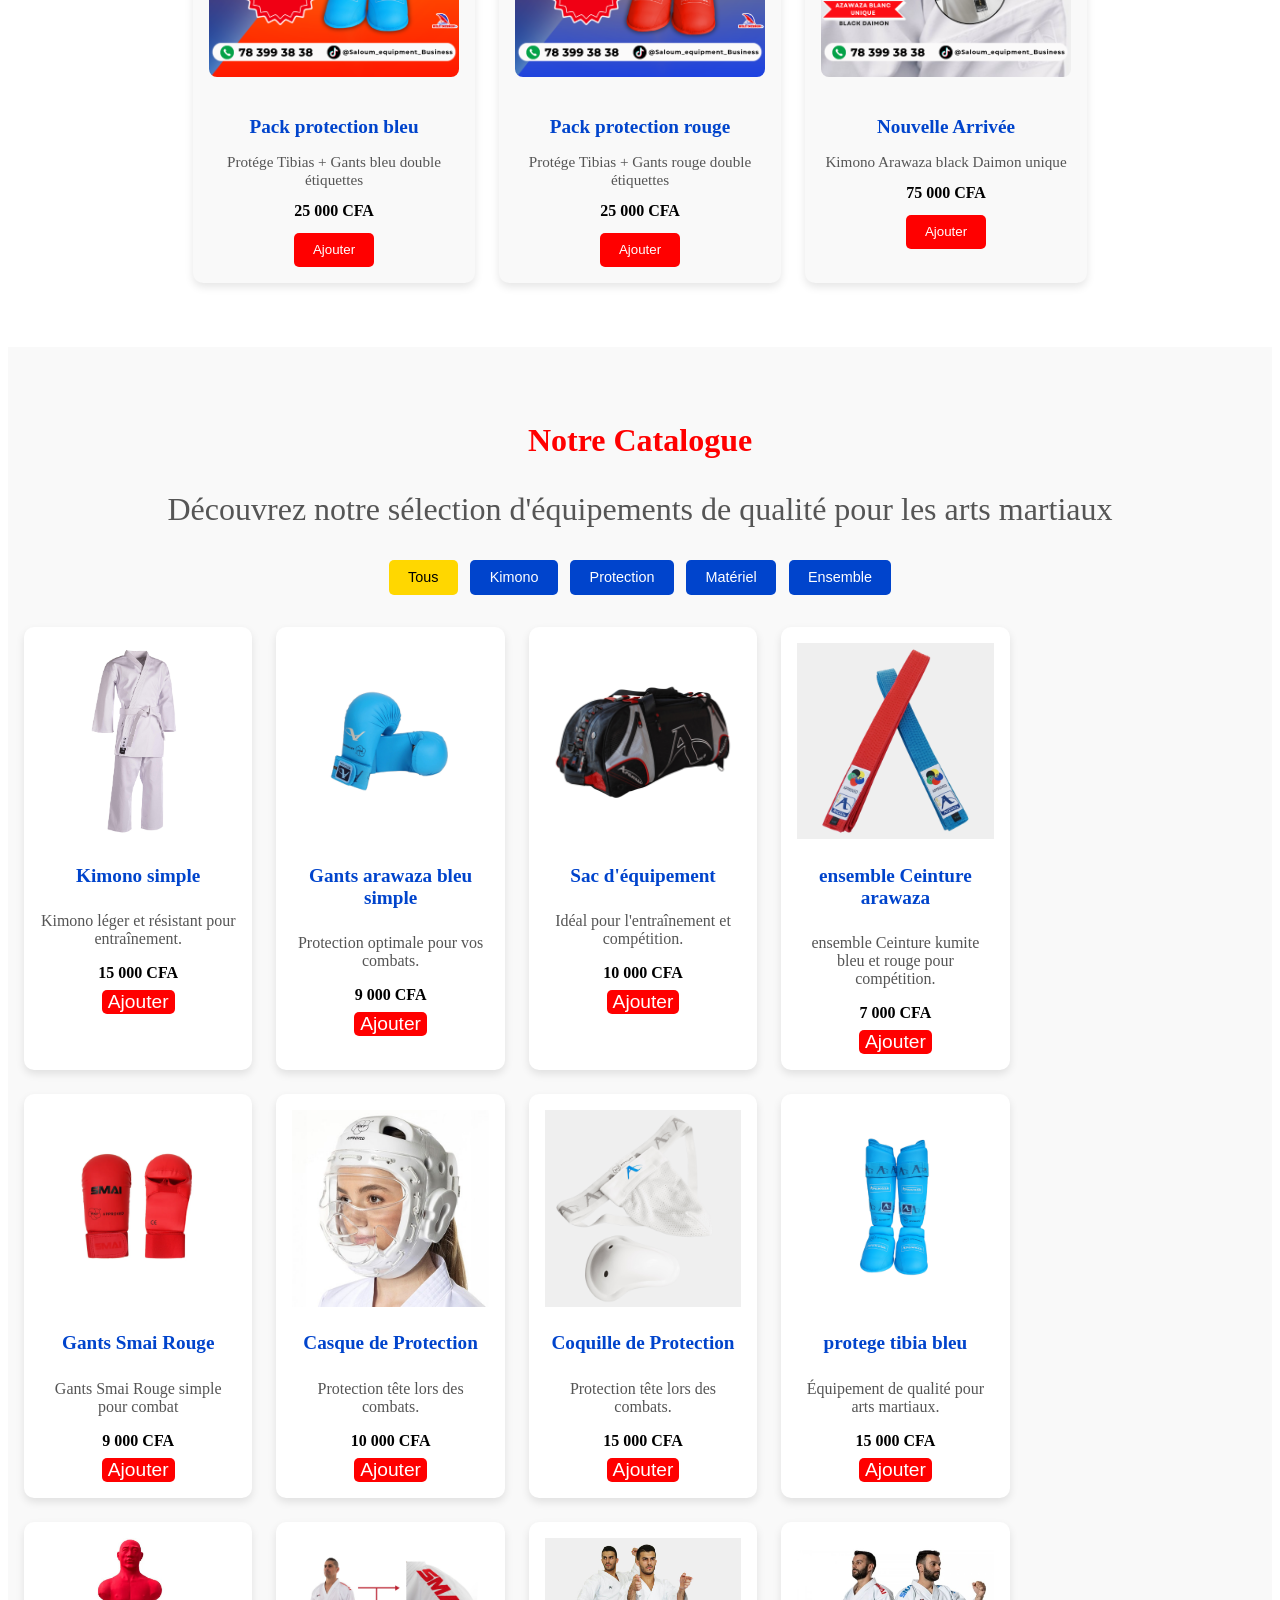
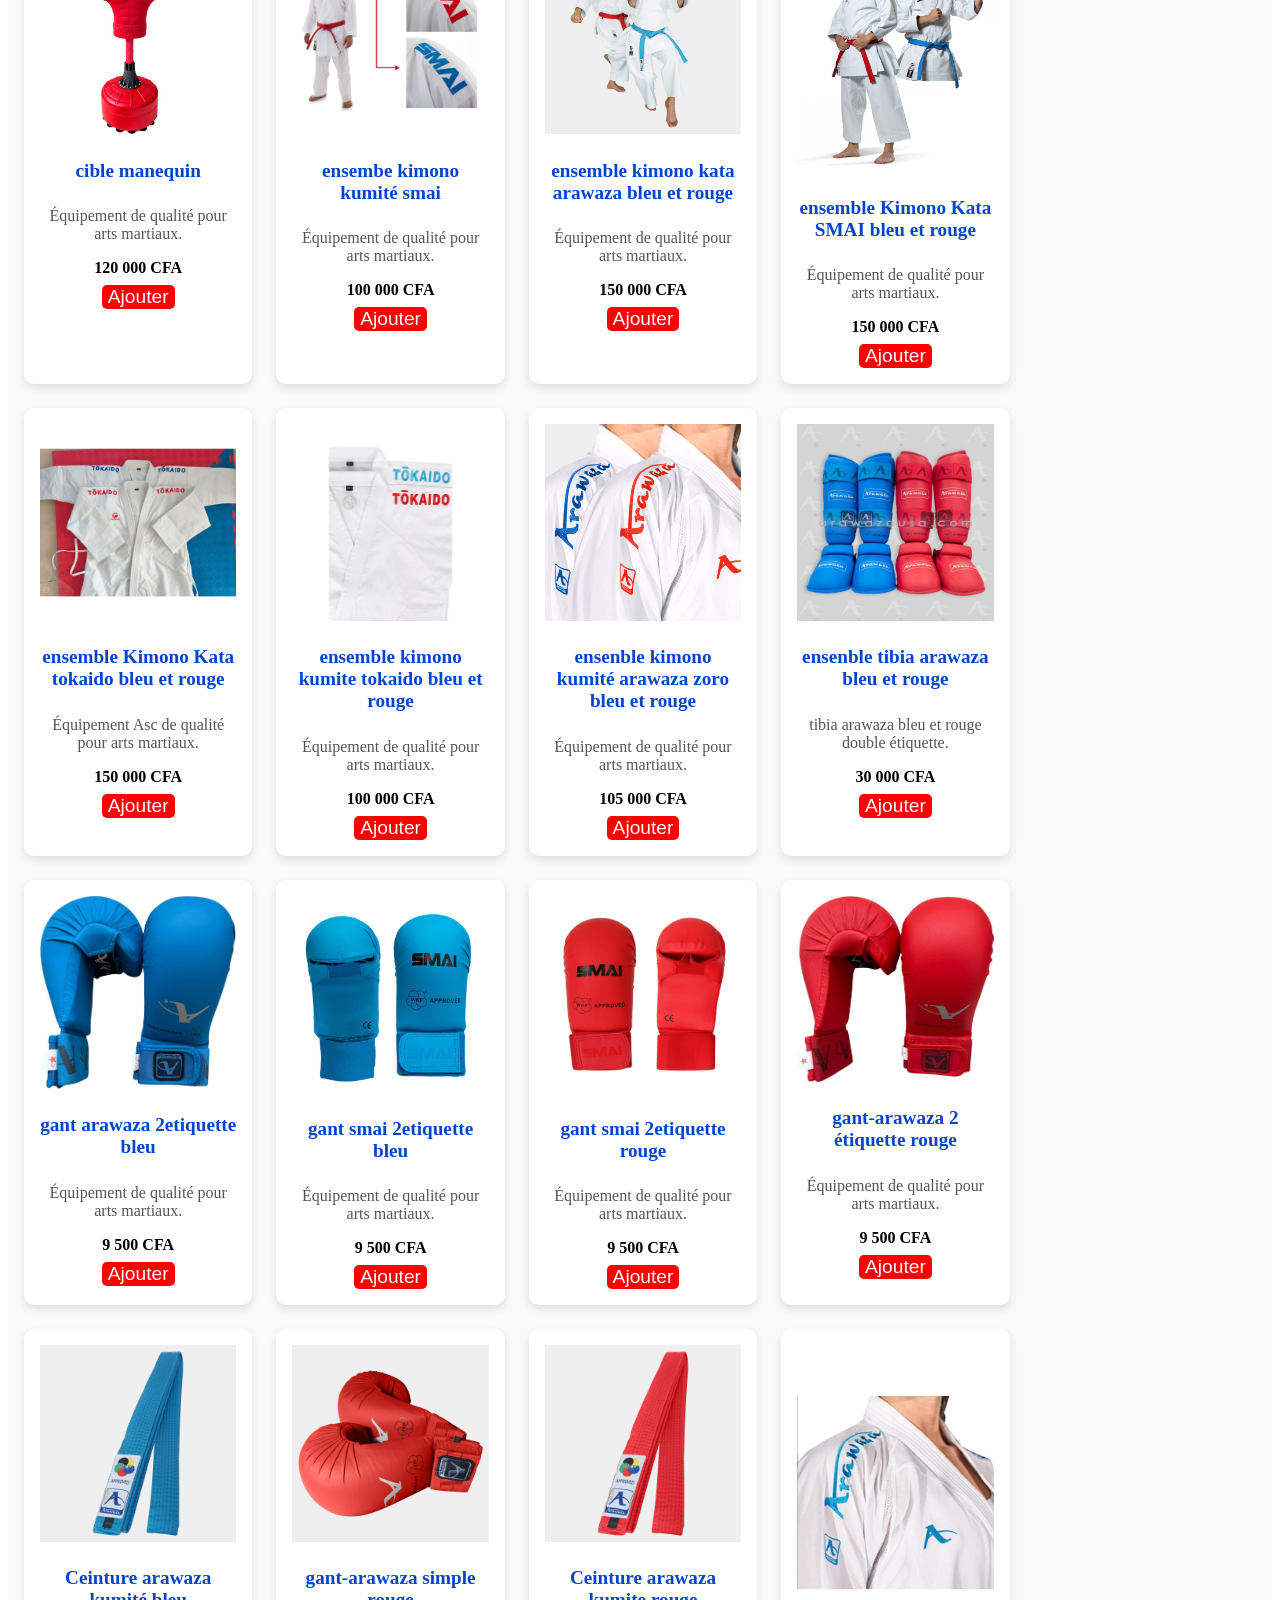
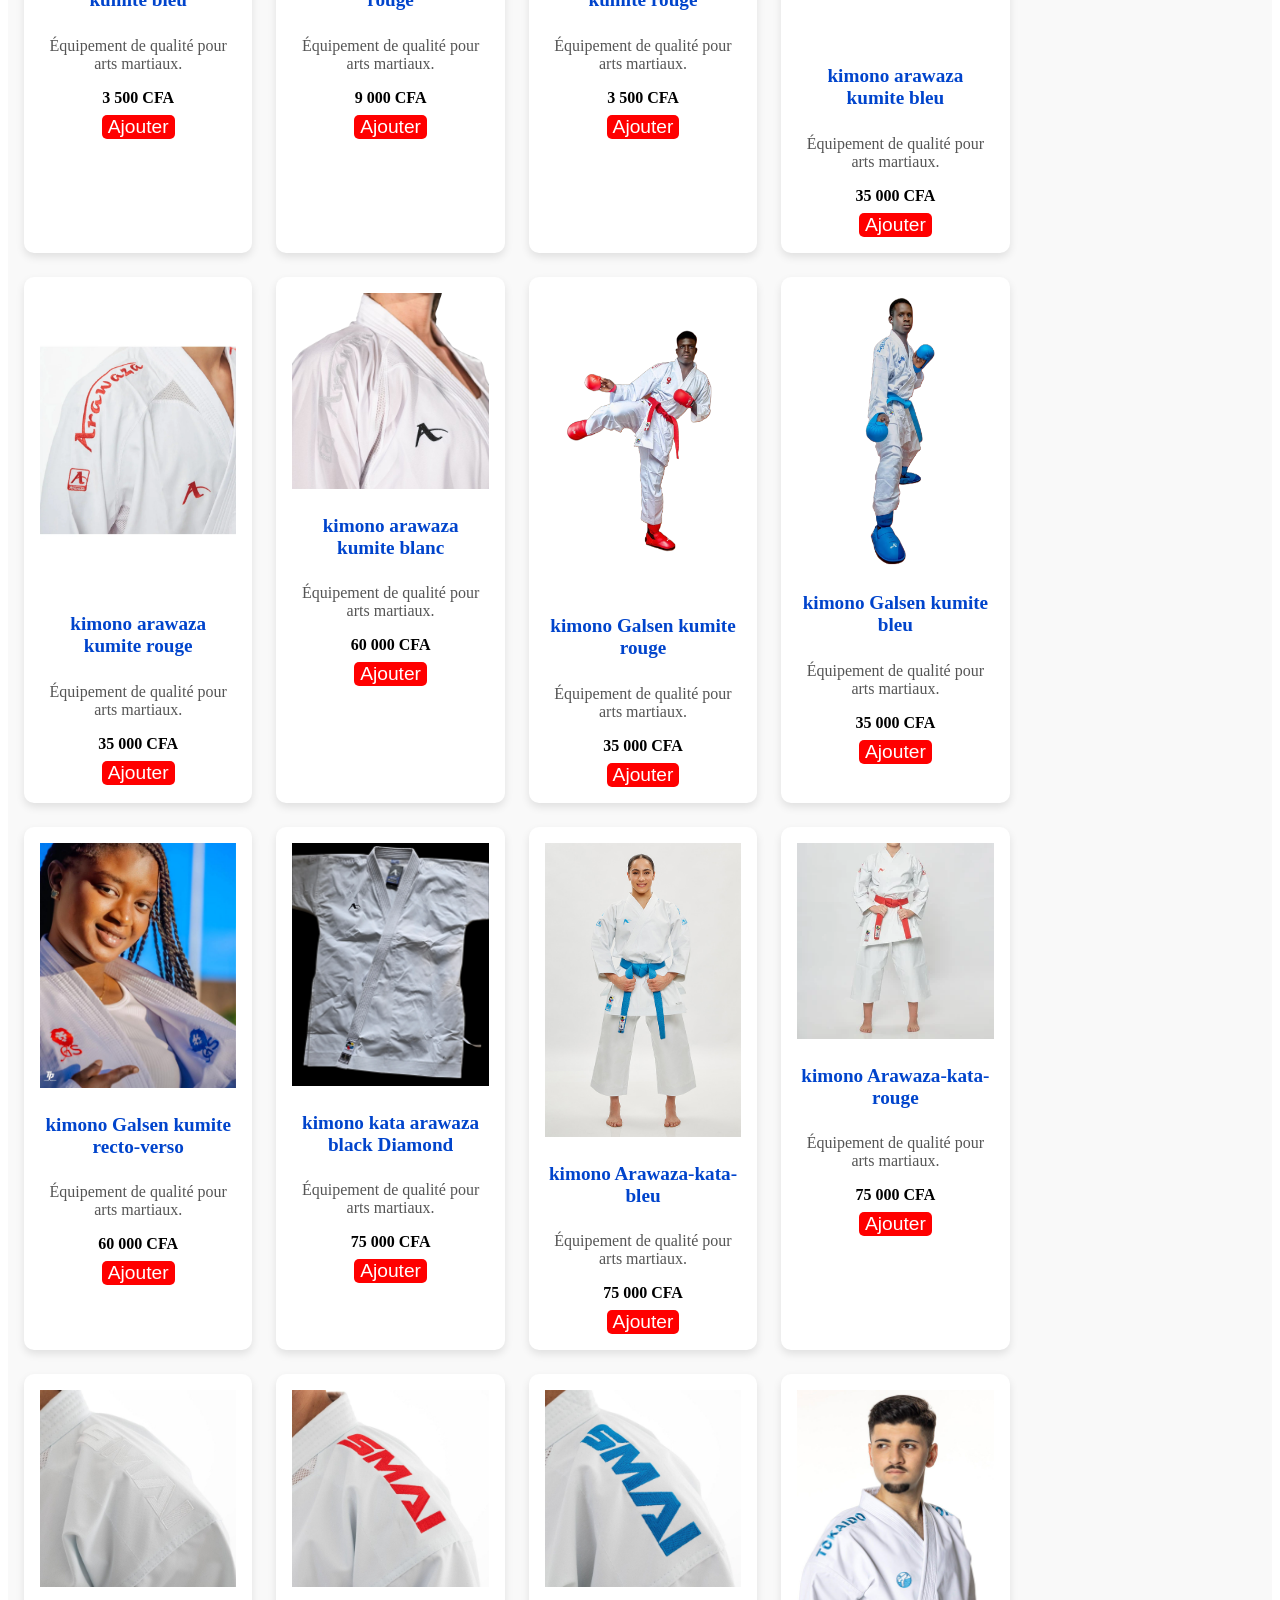
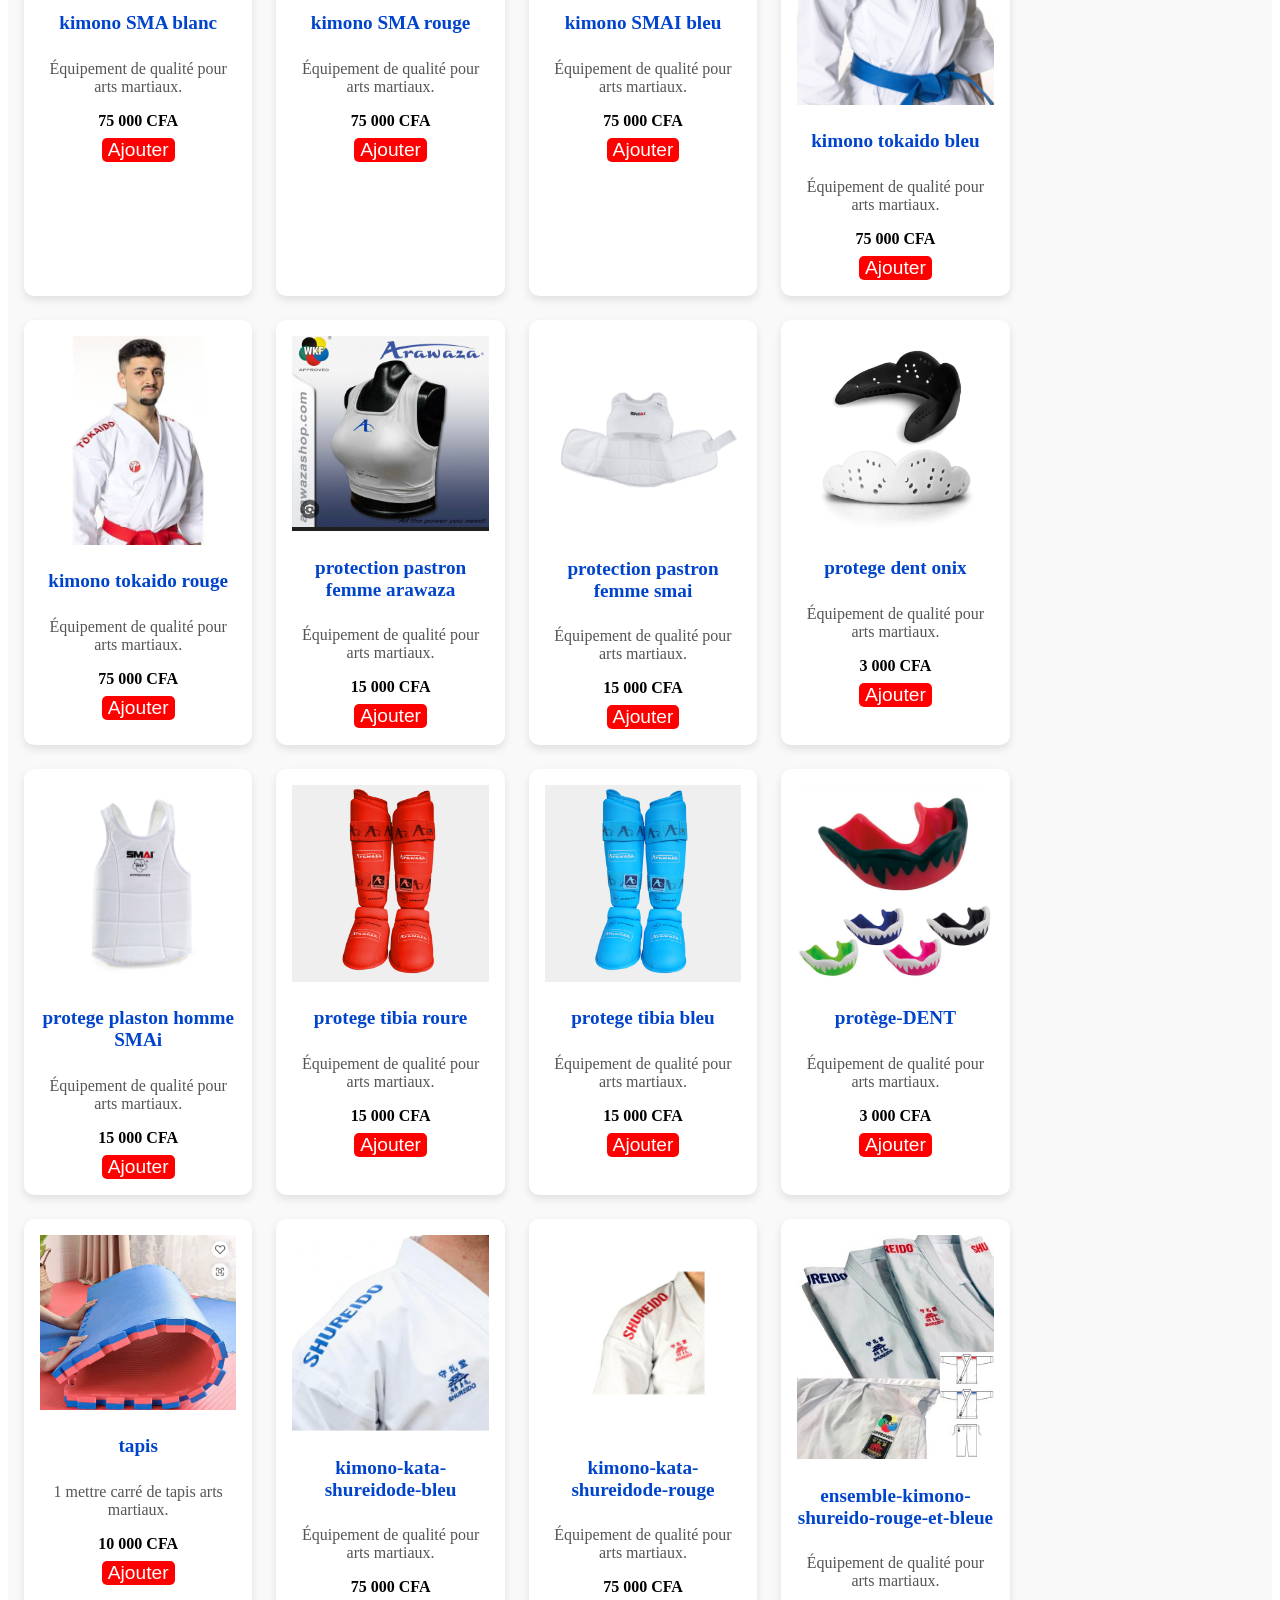
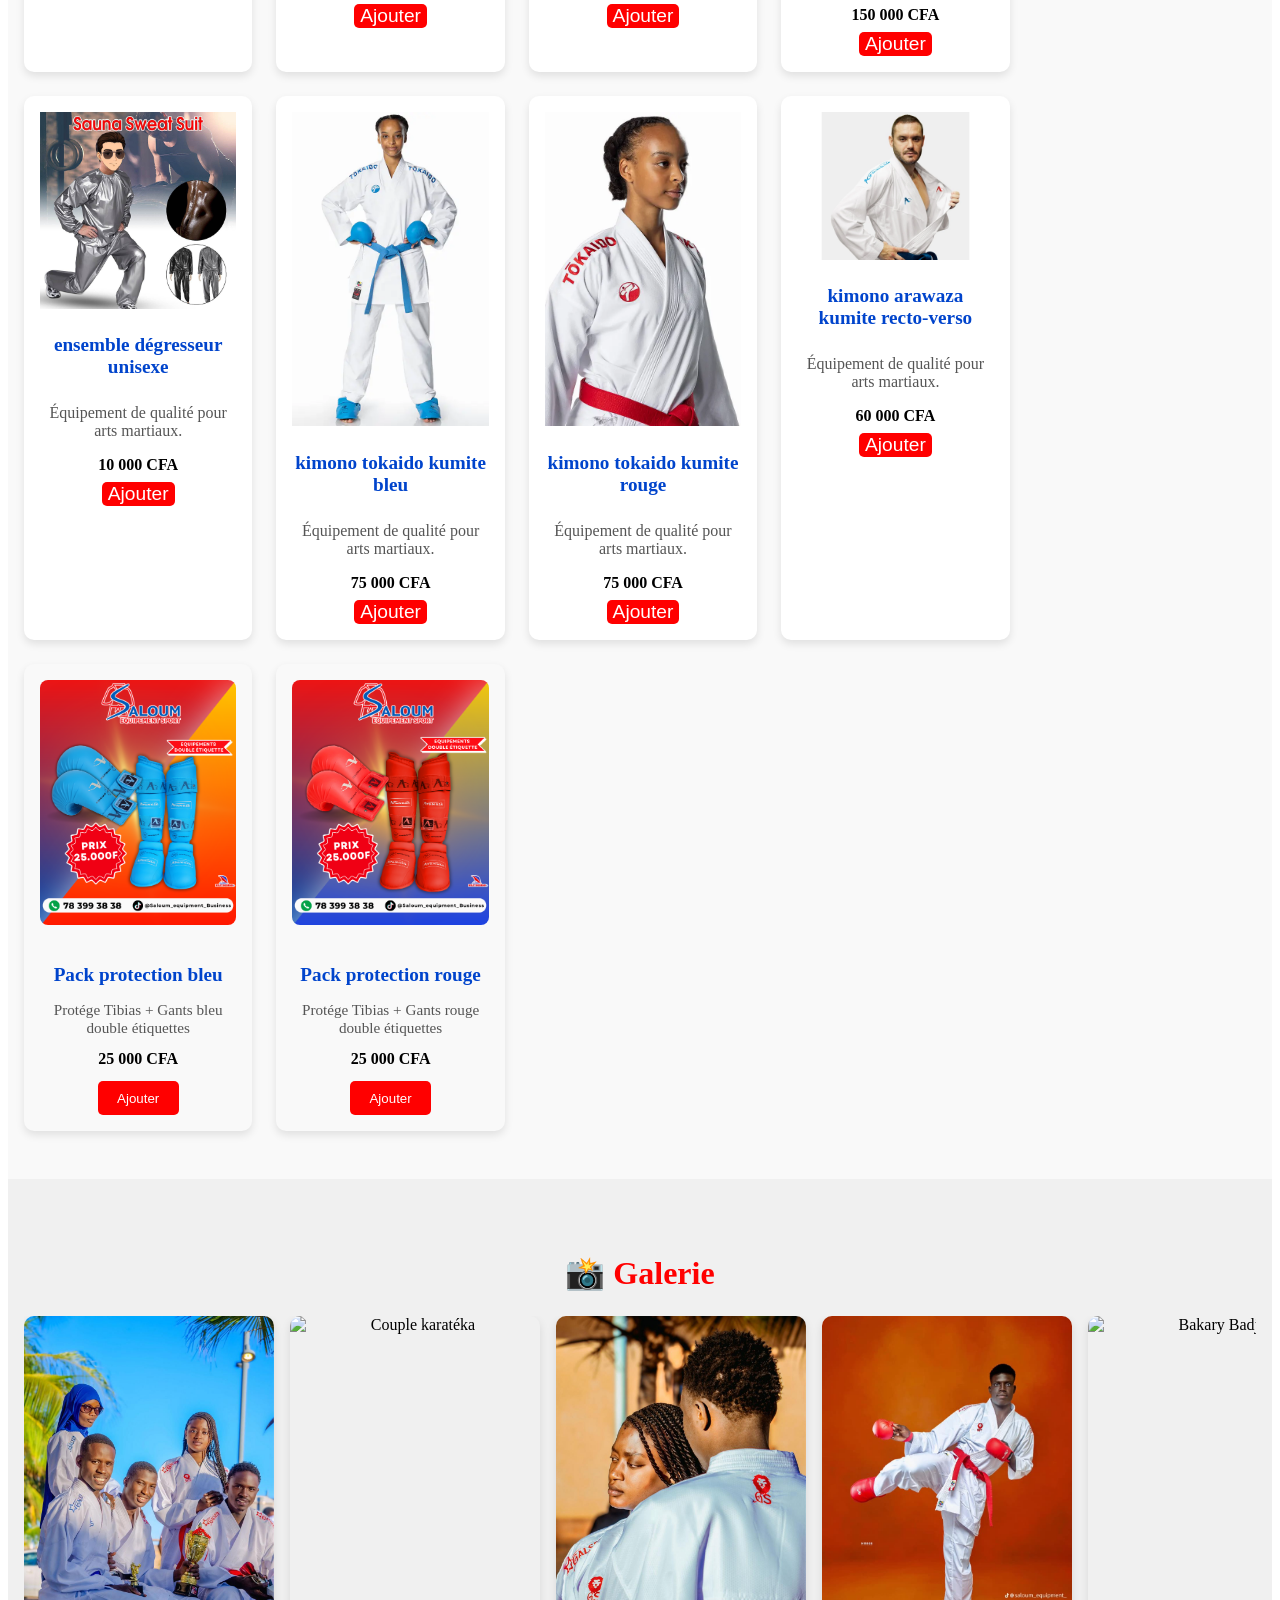
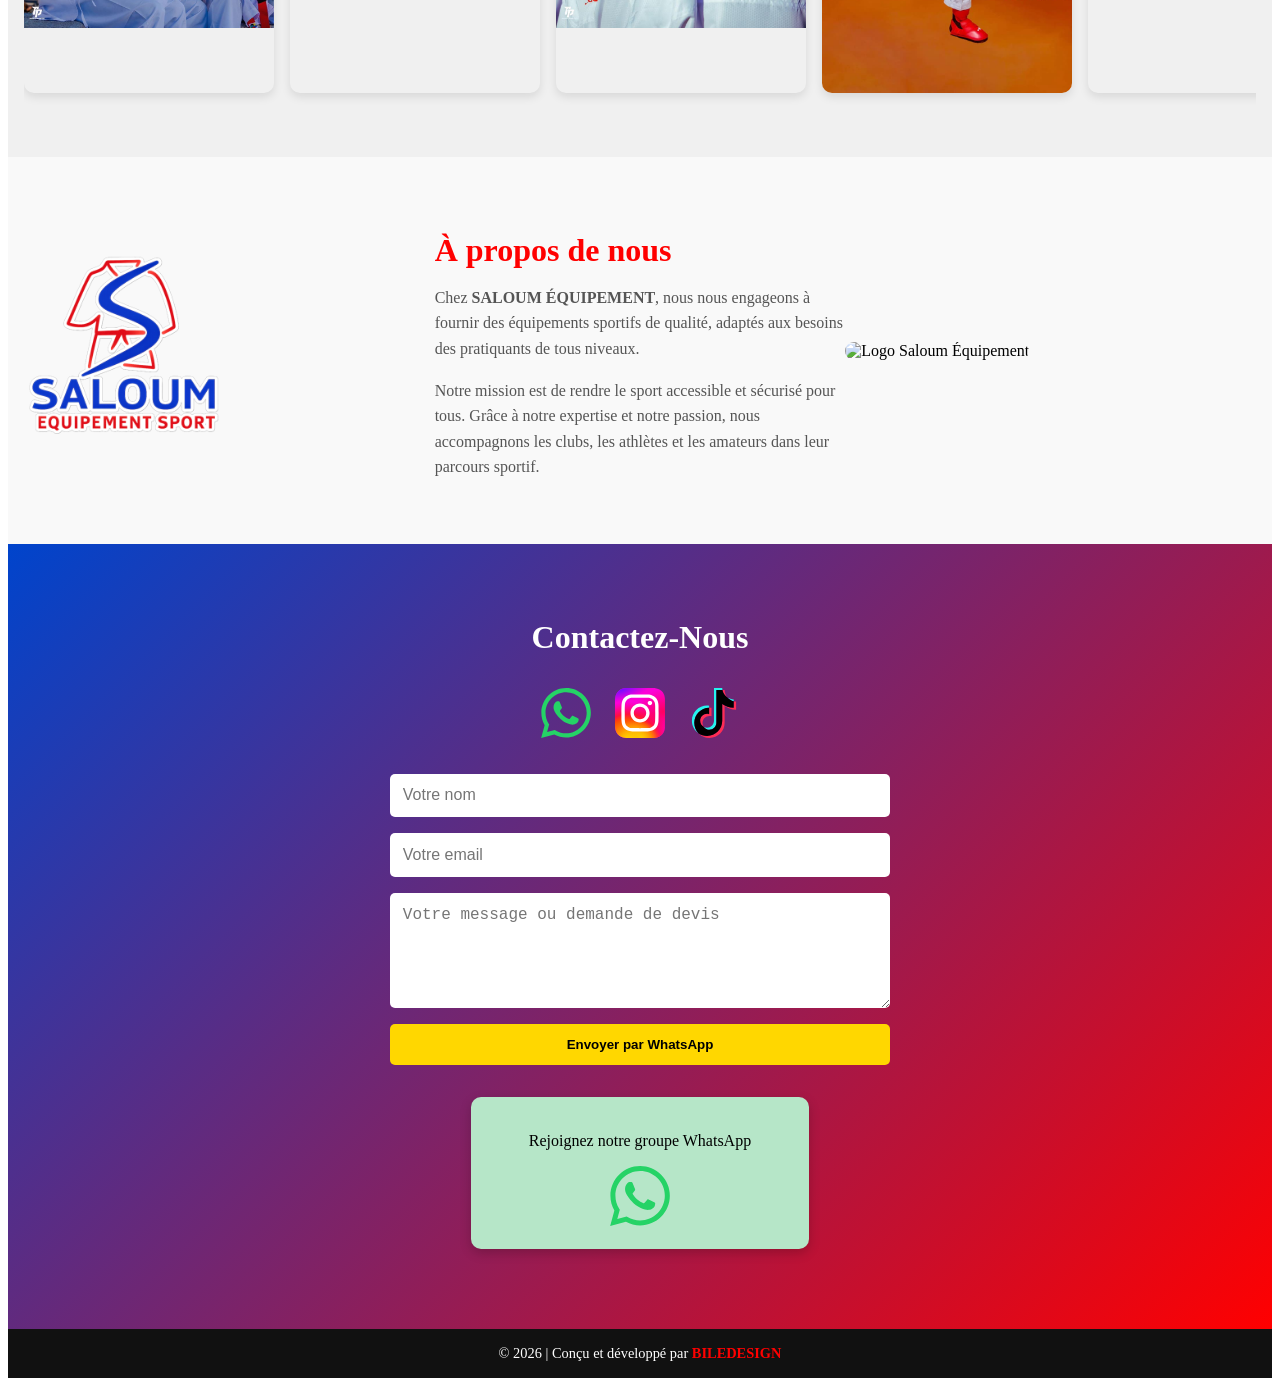
==== commit d2e332c9: "Mise à jour3 du site4" ====
--- a/index.html
+++ b/index.html
@@ -1109,7 +1109,28 @@
                     </div>
                 </div>
             </div>
-
+            <div class="promo-card" data-id="100">
+                <a href="produit.html?id=100">
+                    <img src="photo/001.png" alt="Pack protection bleu">
+                </a>
+                <h3>Pack protection bleu</h3>
+                <p>Protége Tibias + Gants bleu double étiquettes</p>
+                <span class="prix">25 000 CFA</span>
+                <button class="add-cart" onclick="ajouterAuPanier(100)">
+                    <i class="bi bi-cart-plus"></i> Ajouter
+                </button>
+            </div>
+            <div class="promo-card" data-id="101">
+                <a href="produit.html?id=101">
+                    <img src="photo/002.png" alt="Pack protection rouge">
+                </a>
+                <h3>Pack protection rouge</h3>
+                <p>Protége Tibias + Gants rouge double étiquettes</p>
+                <span class="prix">25 000 CFA</span>
+                <button class="add-cart" onclick="ajouterAuPanier(101)">
+                    <i class="bi bi-cart-plus"></i> Ajouter
+                </button>
+            </div>
     </section>
 
 
--- a/style.css
+++ b/style.css
@@ -651,7 +651,7 @@
     }
 
     .catalogue {
-        grid-template-columns: repeat(auto-fit, minmax(89px, 1fr));
+        grid-template-columns: repeat(auto-fit, minmax(95px, 1fr));
         gap: 0.8rem;
         width: 100%;
         justify-content: center;
@@ -1292,7 +1292,7 @@
 /* Boutons */
 .btn-commander,
 .btn-continuer {
-    width: 100%;
+    width: 90%;
     background: #ffd700;
     color: #000;
     border: none;
@@ -1538,7 +1538,7 @@
     background: #ffd700;
     color: #000;
     border: none;
-    padding: 0.8rem;
+    padding: 1rem;
     border-radius: 6px;
     font-weight: bold;
     cursor: pointer;
@@ -1632,7 +1632,7 @@
 
     .btn-valider {
         font-size: 0.9rem;
-        padding: 0.3rem;
+        padding: 0.7rem;
     }
 }
 
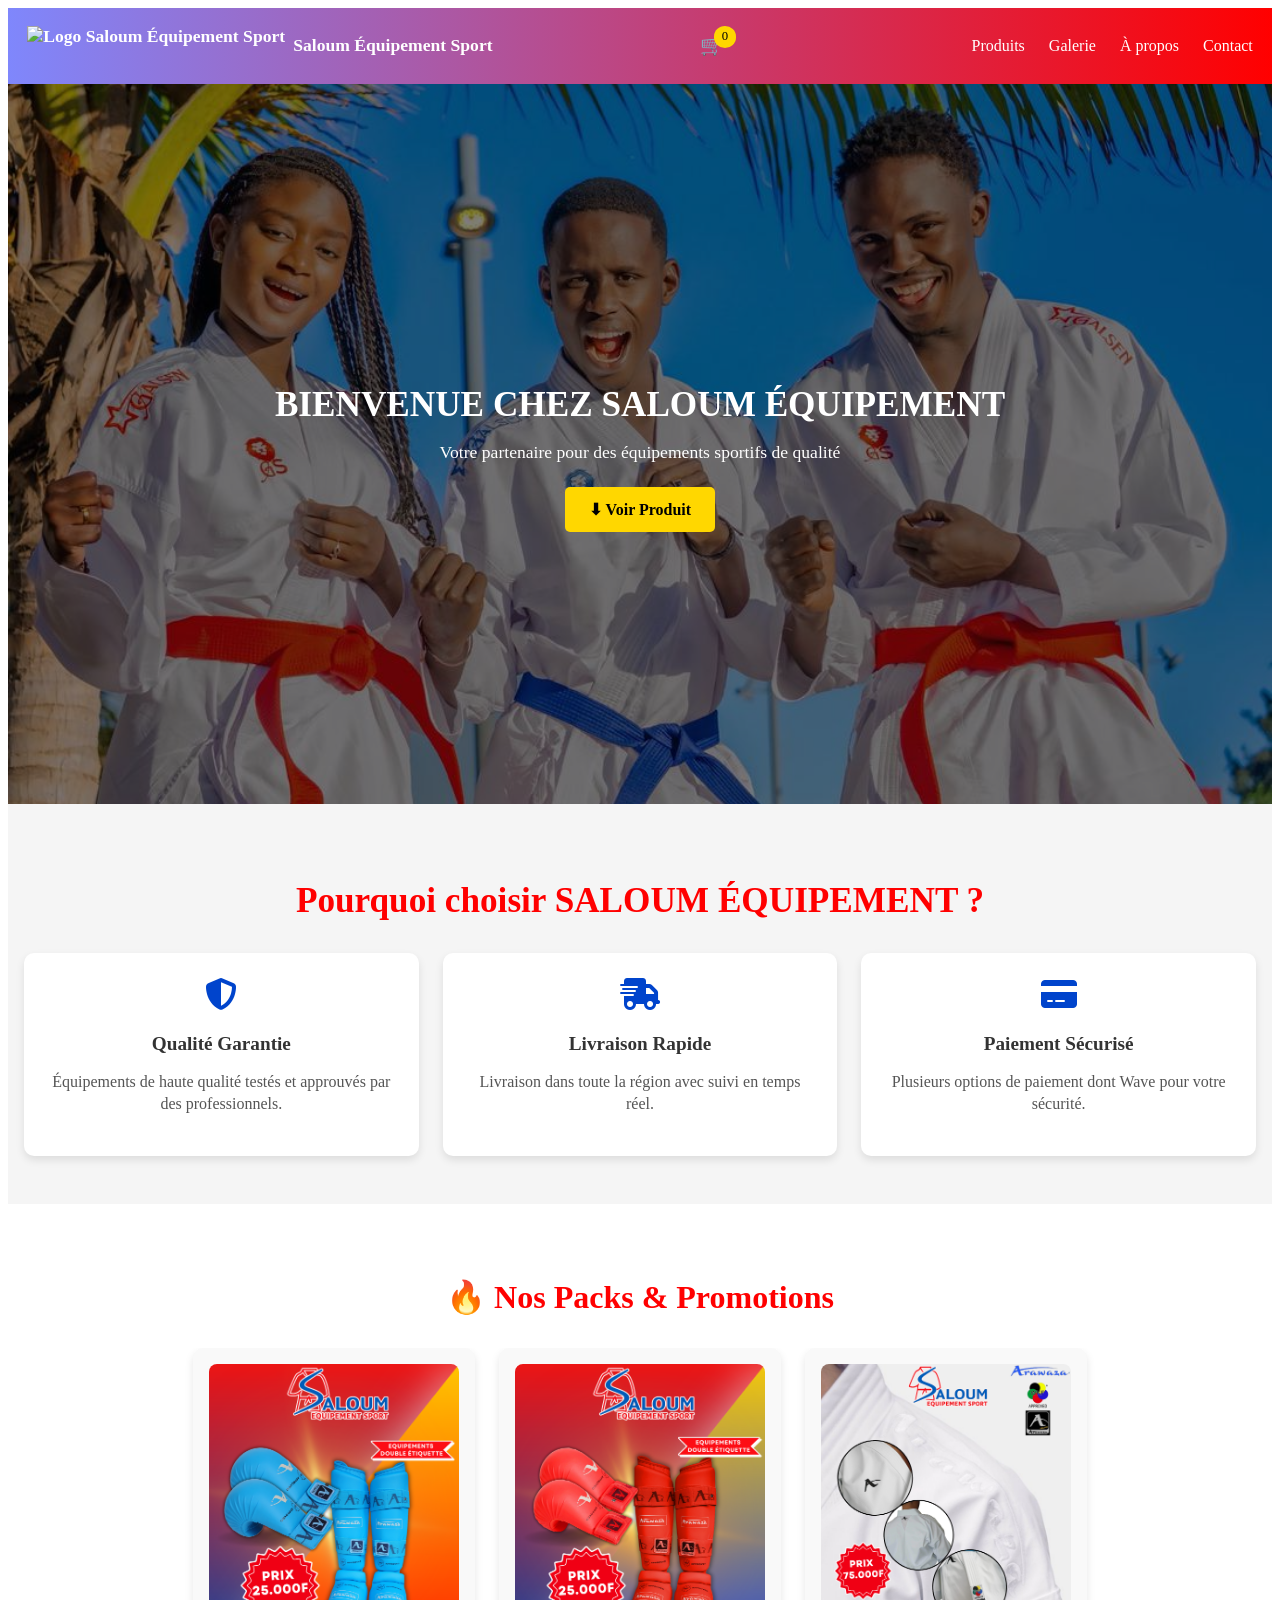
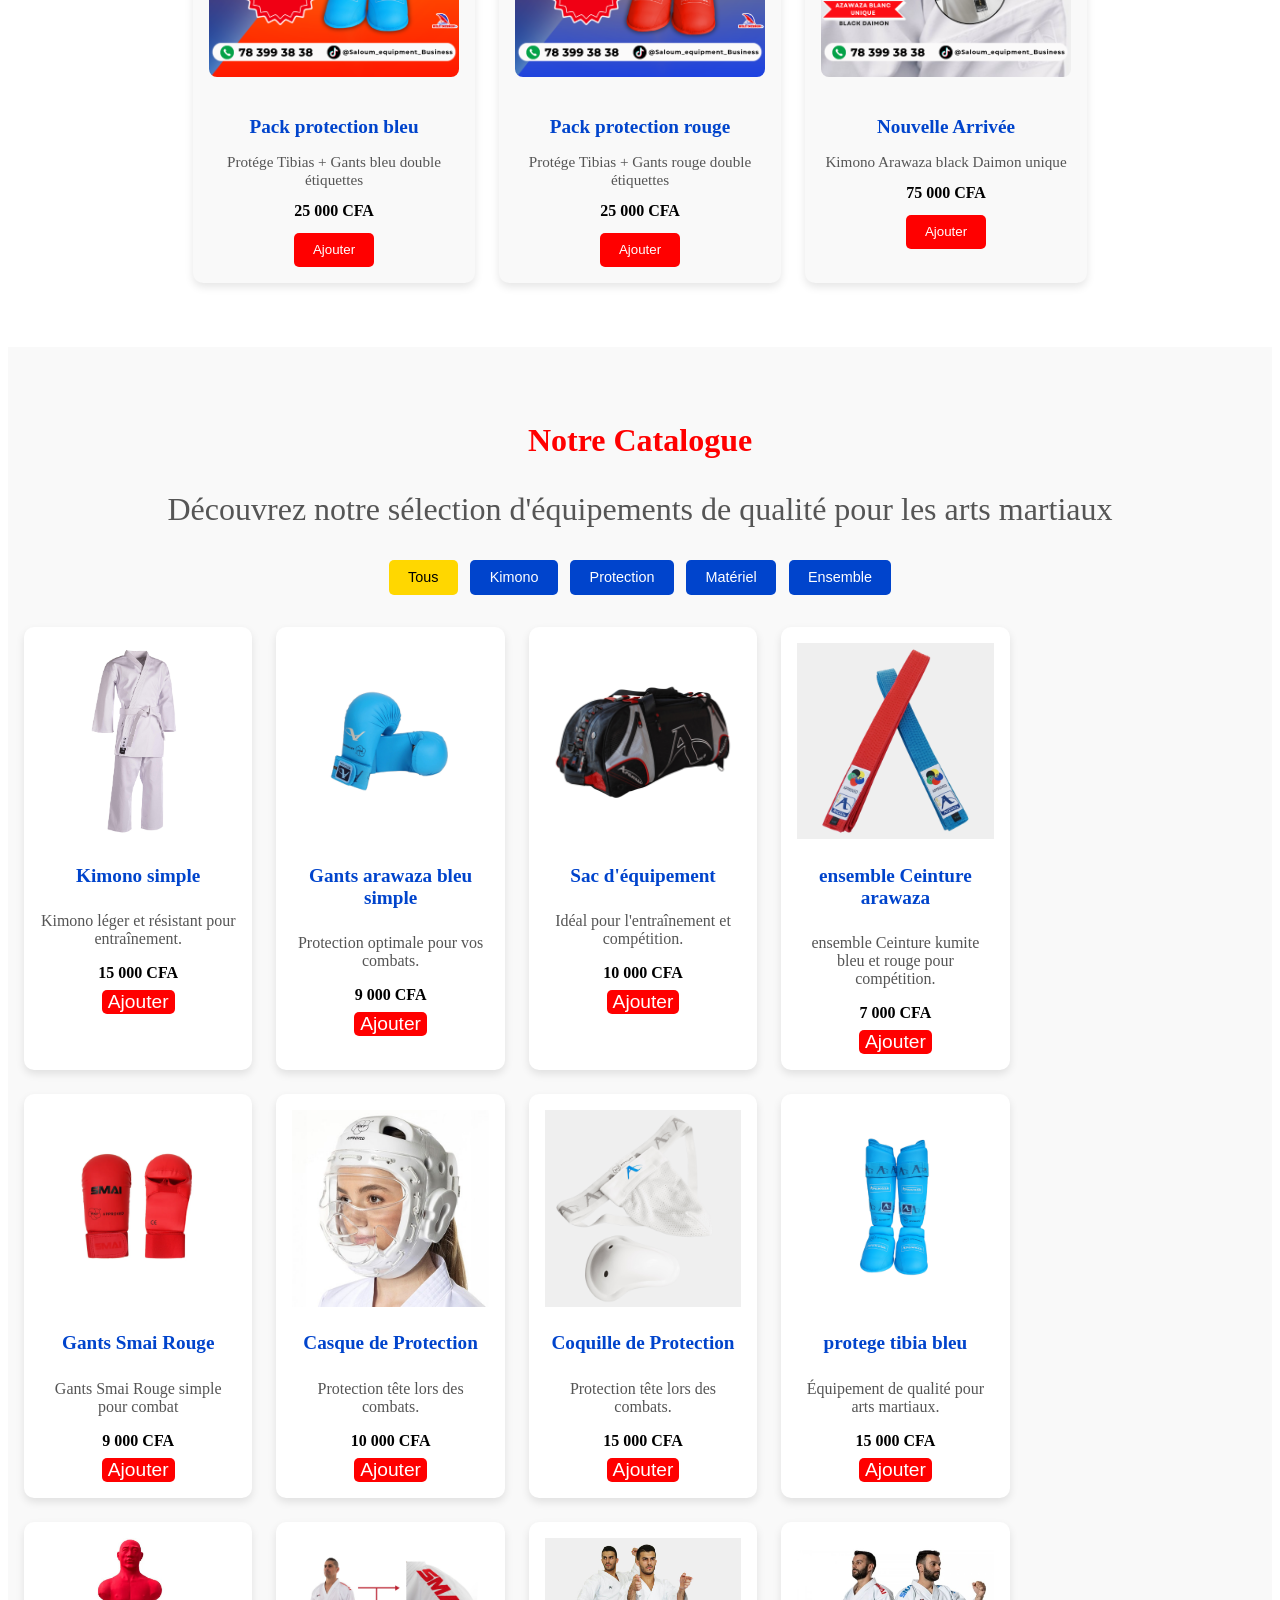
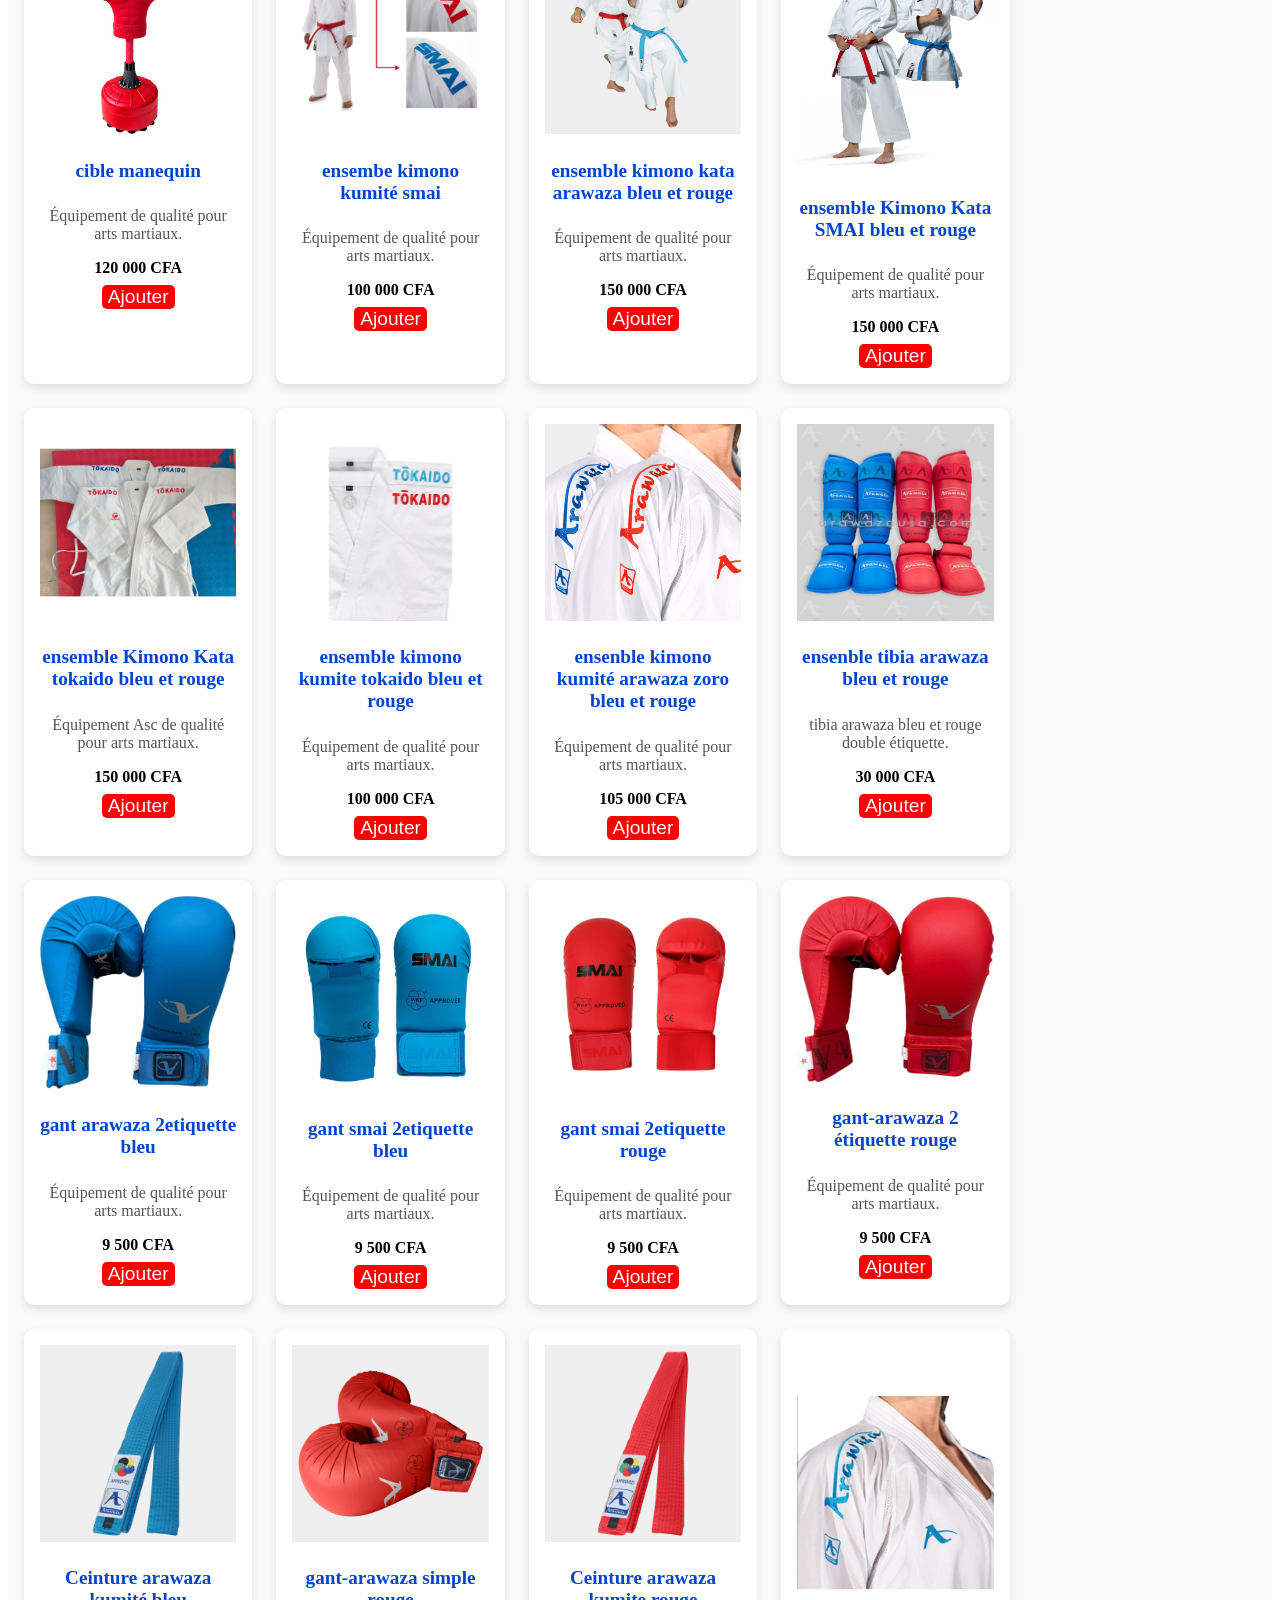
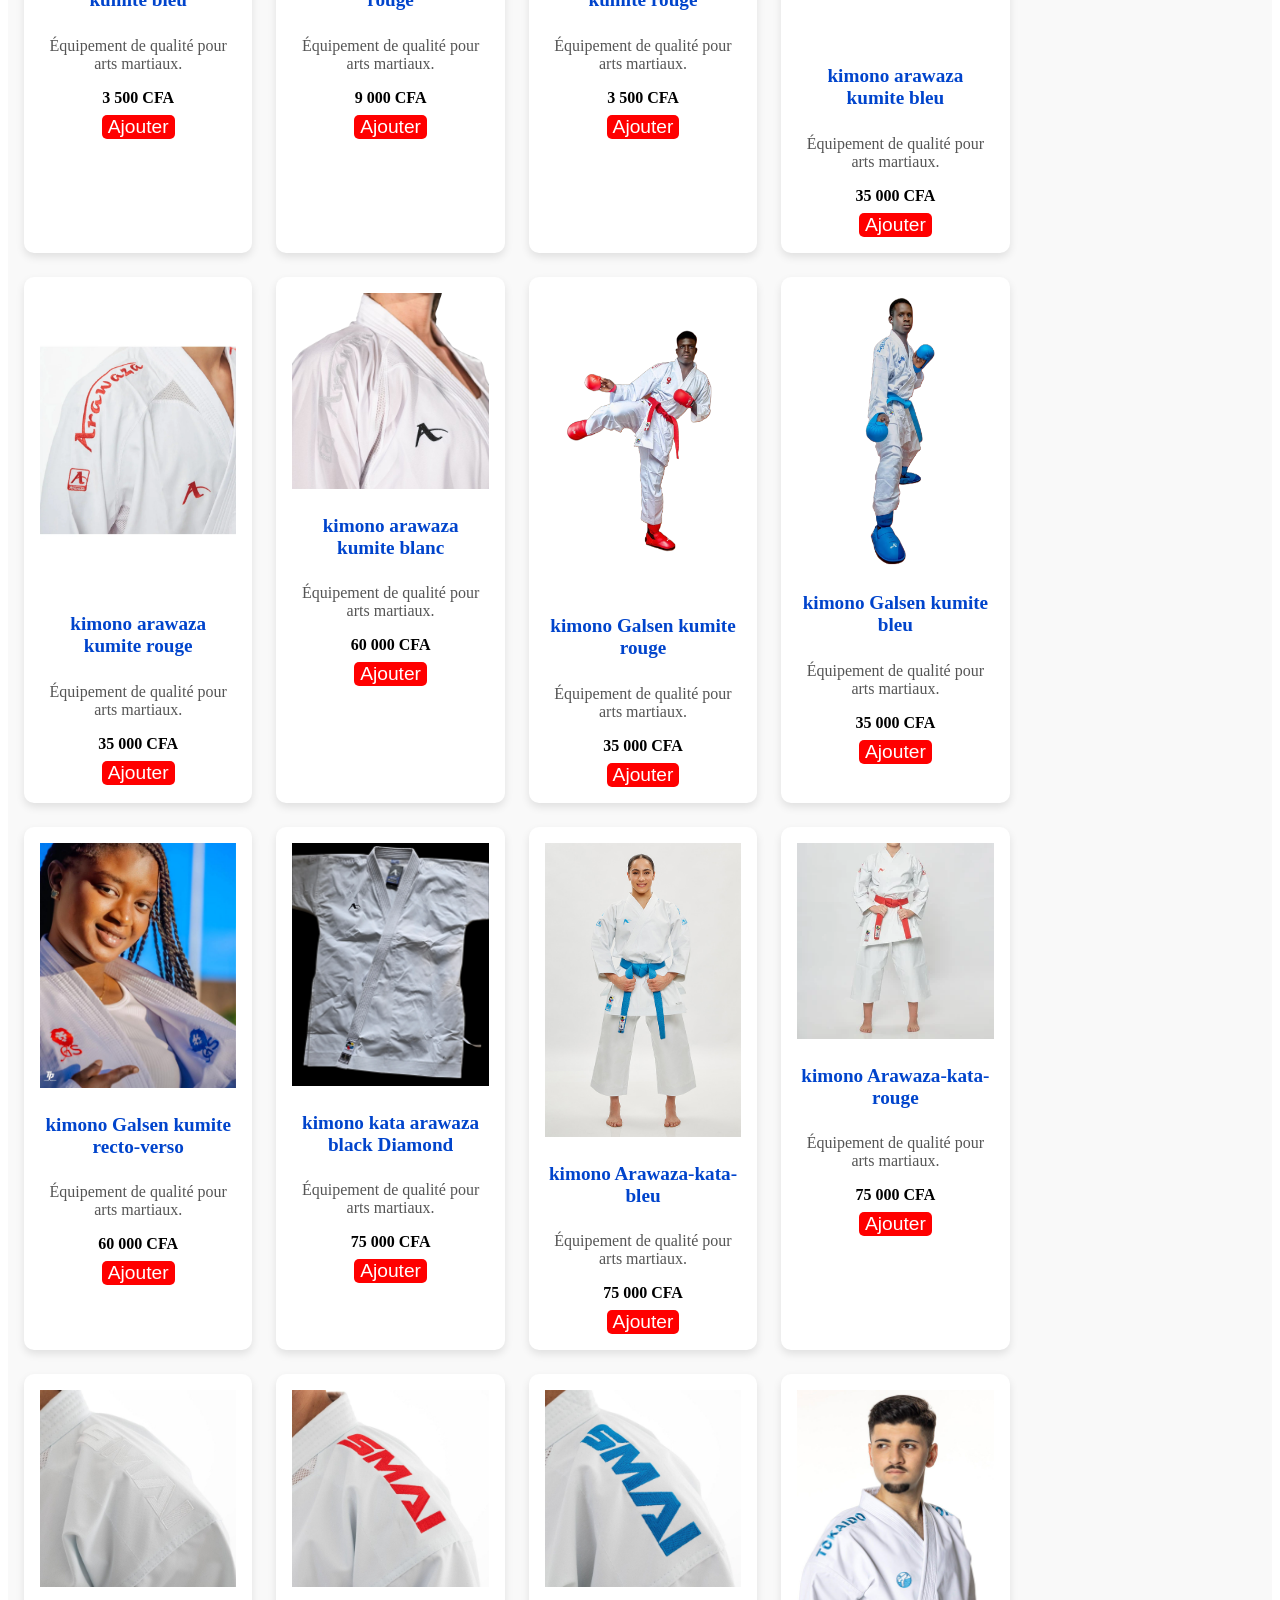
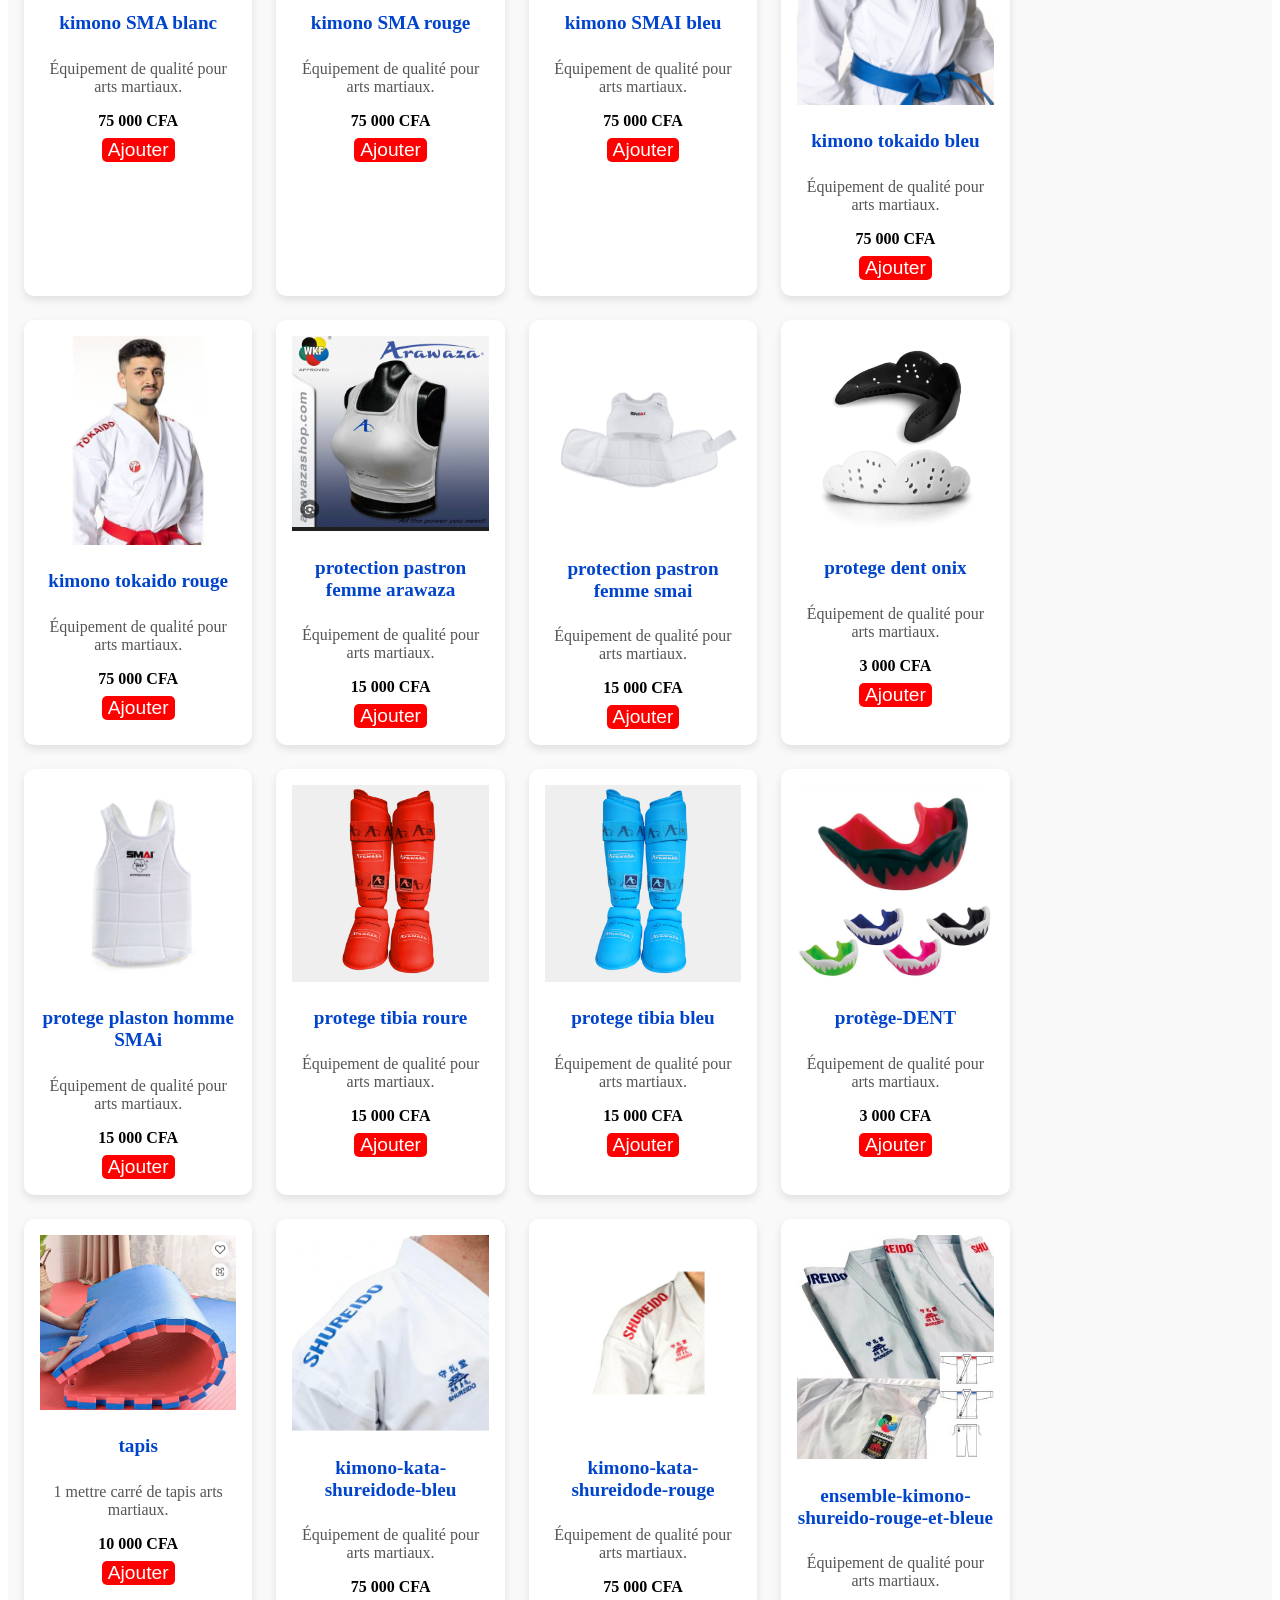
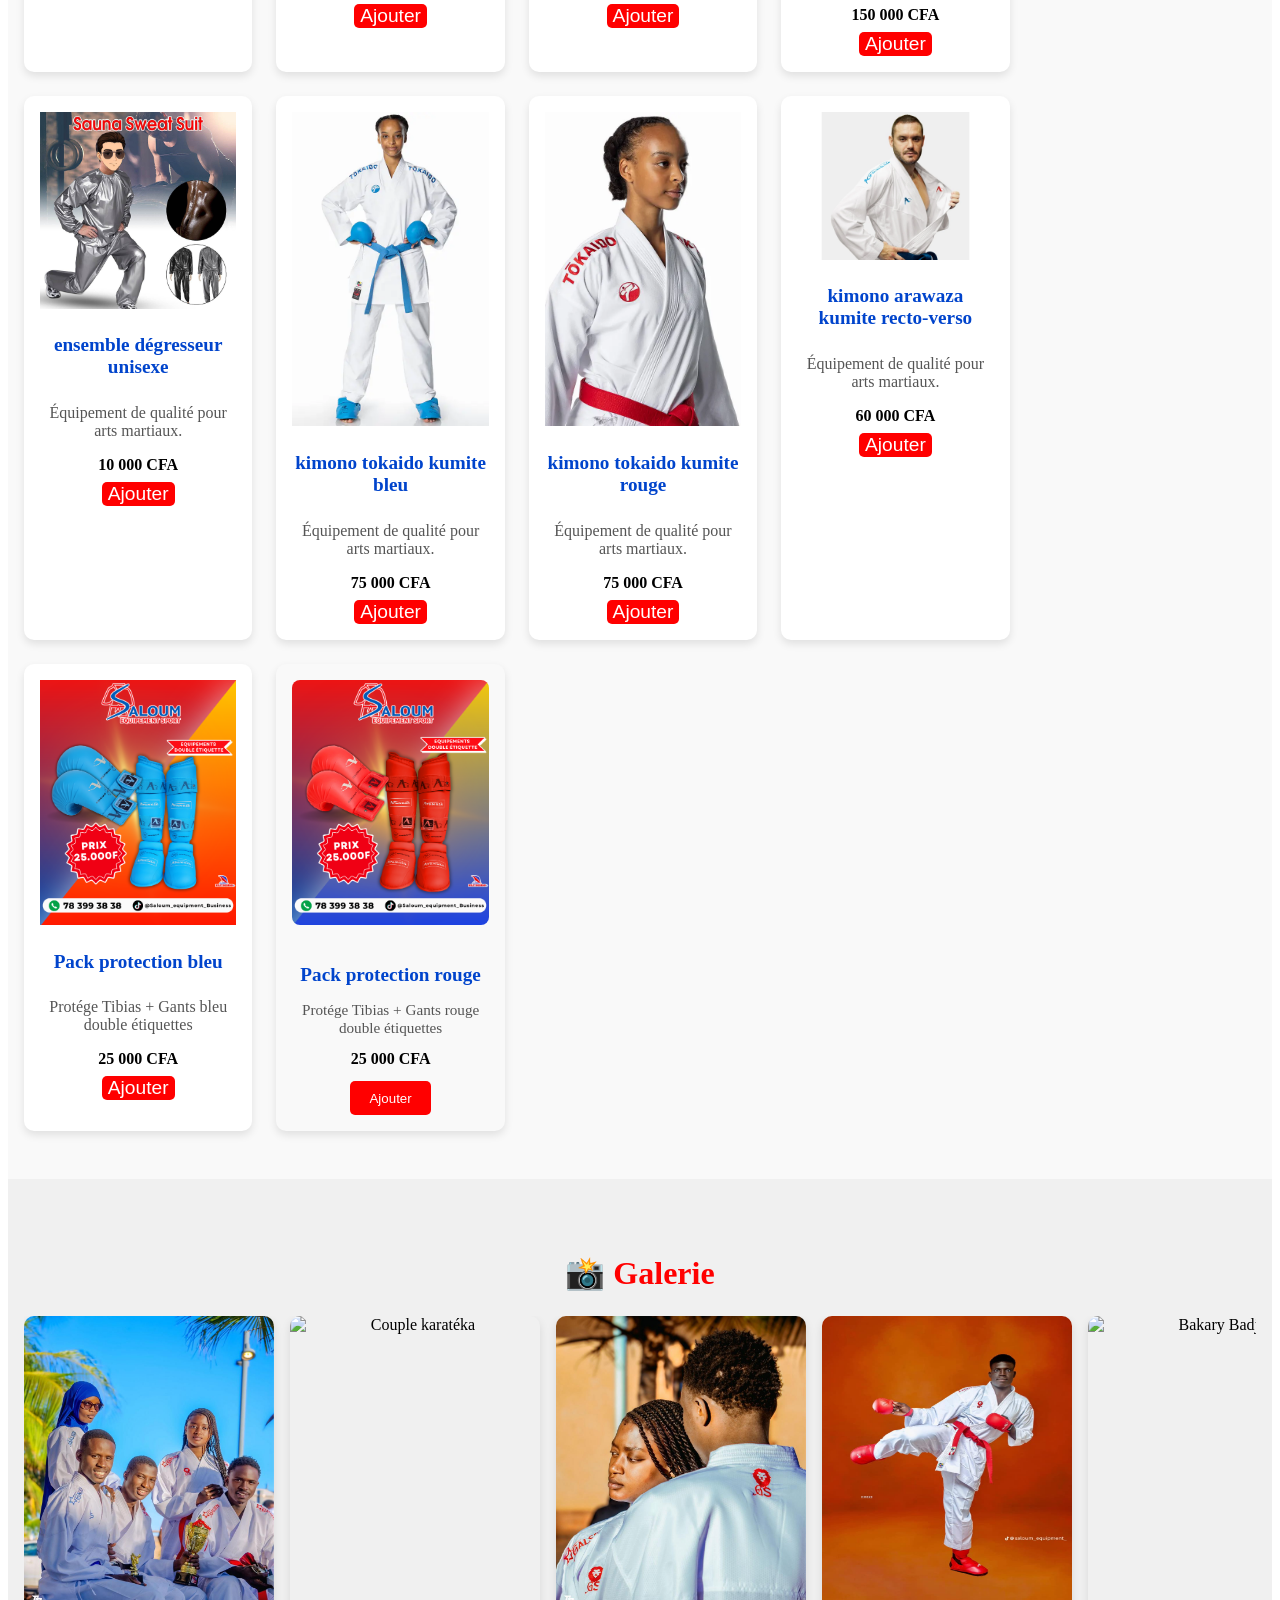
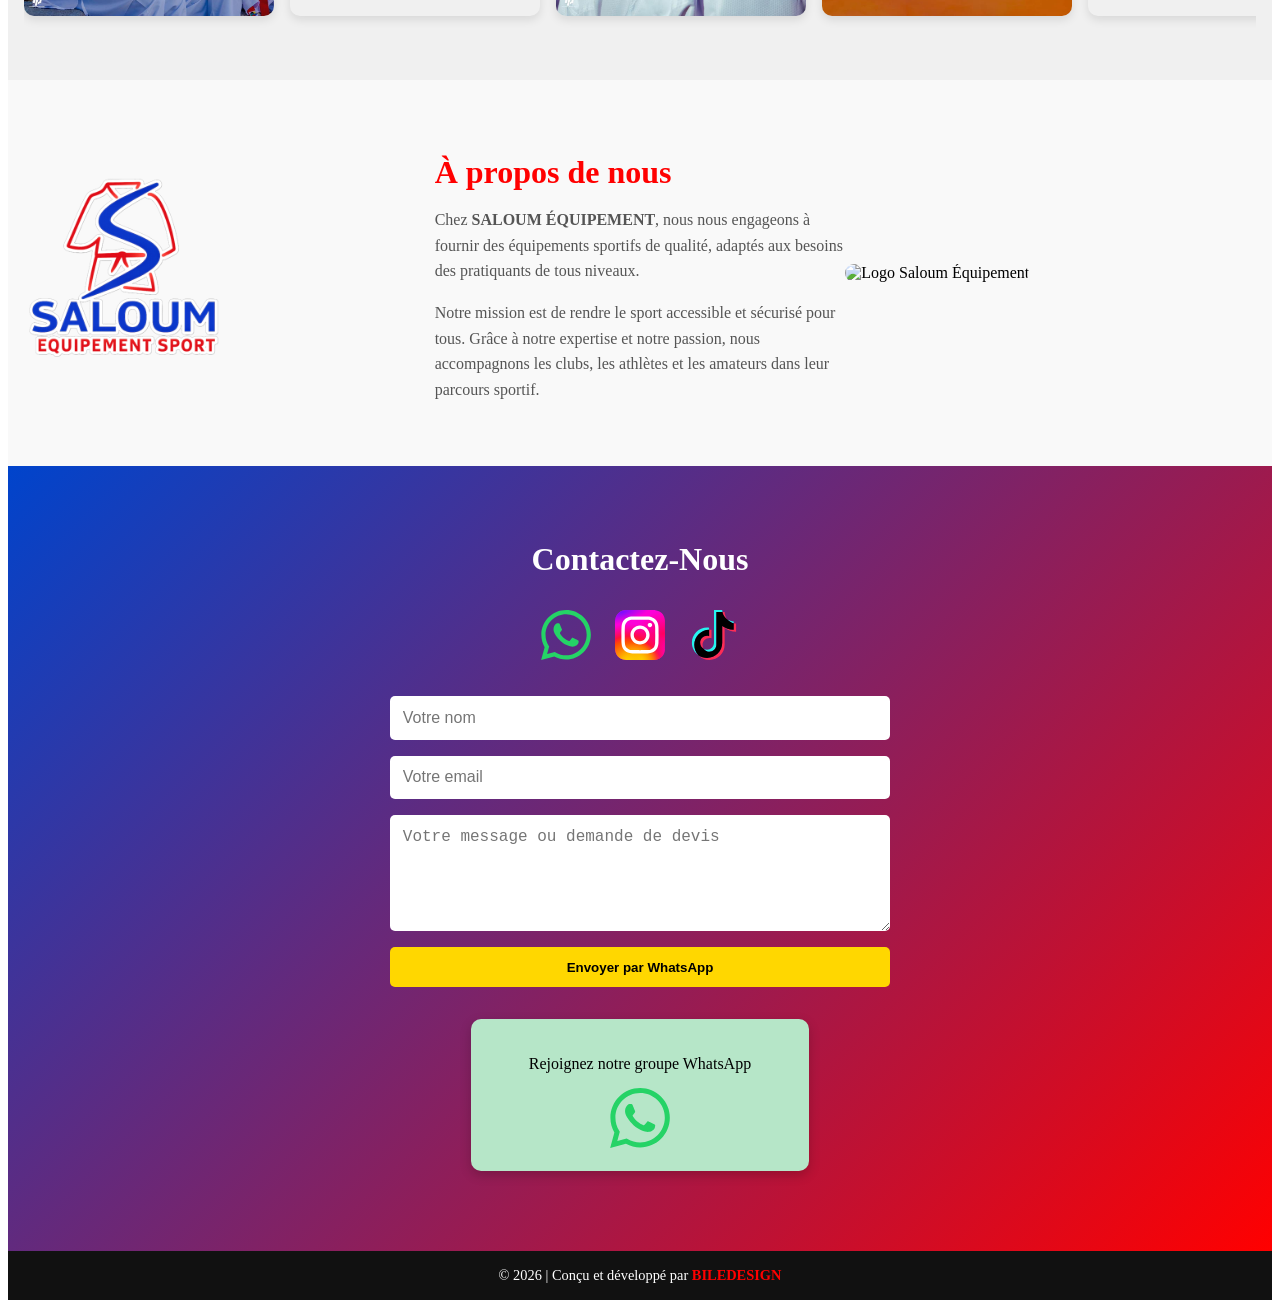
==== commit 27e20e7c: "Mise à jour3 du site5" ====
--- a/index.html
+++ b/index.html
@@ -1109,17 +1109,26 @@
                     </div>
                 </div>
             </div>
-            <div class="promo-card" data-id="100">
-                <a href="produit.html?id=100">
-                    <img src="photo/001.png" alt="Pack protection bleu">
-                </a>
-                <h3>Pack protection bleu</h3>
-                <p>Protége Tibias + Gants bleu double étiquettes</p>
-                <span class="prix">25 000 CFA</span>
-                <button class="add-cart" onclick="ajouterAuPanier(100)">
-                    <i class="bi bi-cart-plus"></i> Ajouter
-                </button>
-            </div>
+
+<!-- Produit 100 -->
+            <div class="card" data-category="ensemble" data-id="100">
+                <div class="card-image">
+                    <a href="produit.html?id=100">
+                        <img src="photo/001.png" alt="Pack protection bleu">
+                    </a>
+                </div>
+                <div class="card-content">
+                    <h4>Pack protection bleu</h4>
+                    <p>Protége Tibias + Gants bleu double étiquettes</p>
+                    <div class="card-footer">
+                        <span class="prix">25 000 CFA</span>
+                        <button class="add-cart" onclick="ajouterAuPanier(100)">
+                            <i class="bi bi-cart-plus"></i> Ajouter
+                        </button>
+                    </div>
+                </div>
+            </div>
+
             <div class="promo-card" data-id="101">
                 <a href="produit.html?id=101">
                     <img src="photo/002.png" alt="Pack protection rouge">
--- a/style.css
+++ b/style.css
@@ -725,7 +725,7 @@
 
 .galerie-item img {
     width: 100%;
-    height: auto;
+    height: 300px;
     display: block;
 }
 
@@ -769,6 +769,11 @@
         display: block;
         font-size: 1.5rem;
     }
+    .galerie-item img {
+    width: 100%;
+    height: 250px;
+    }
+    
 }
 
 /* ====== LIGHTBOX ====== */
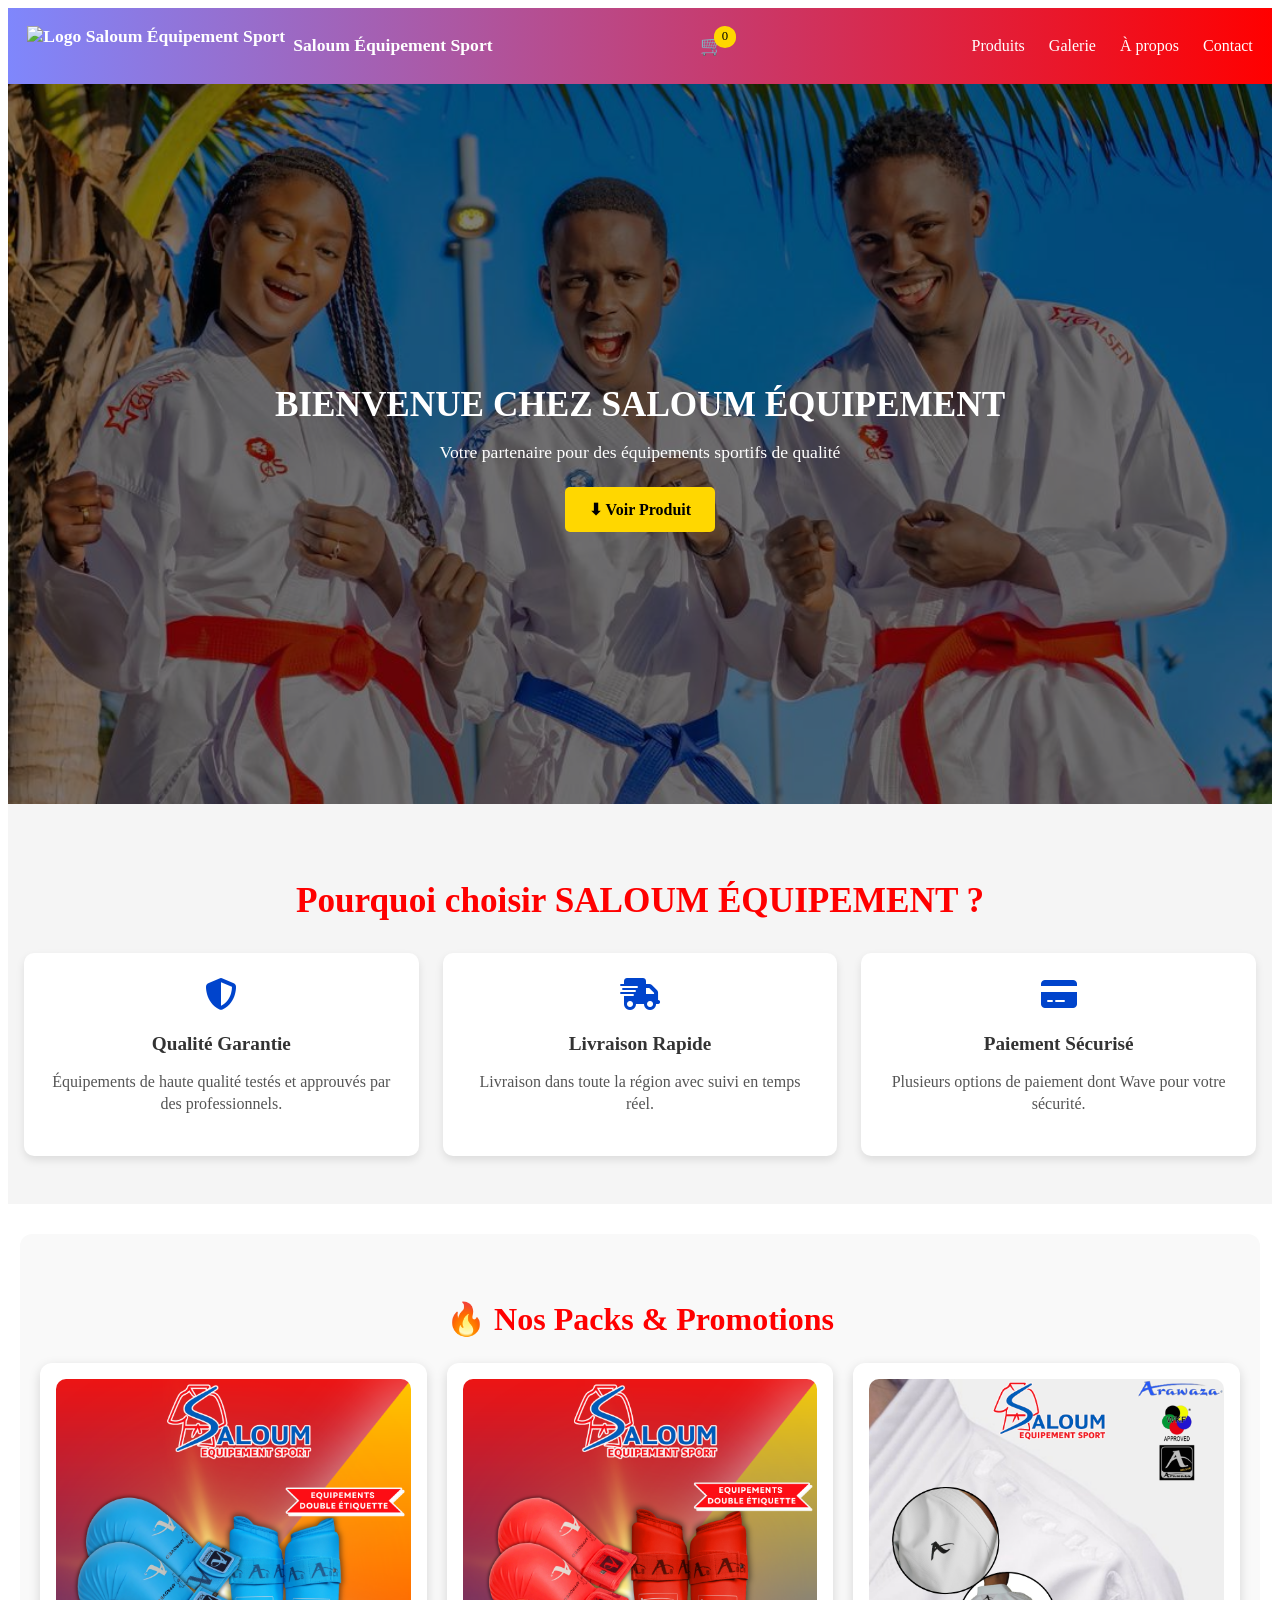
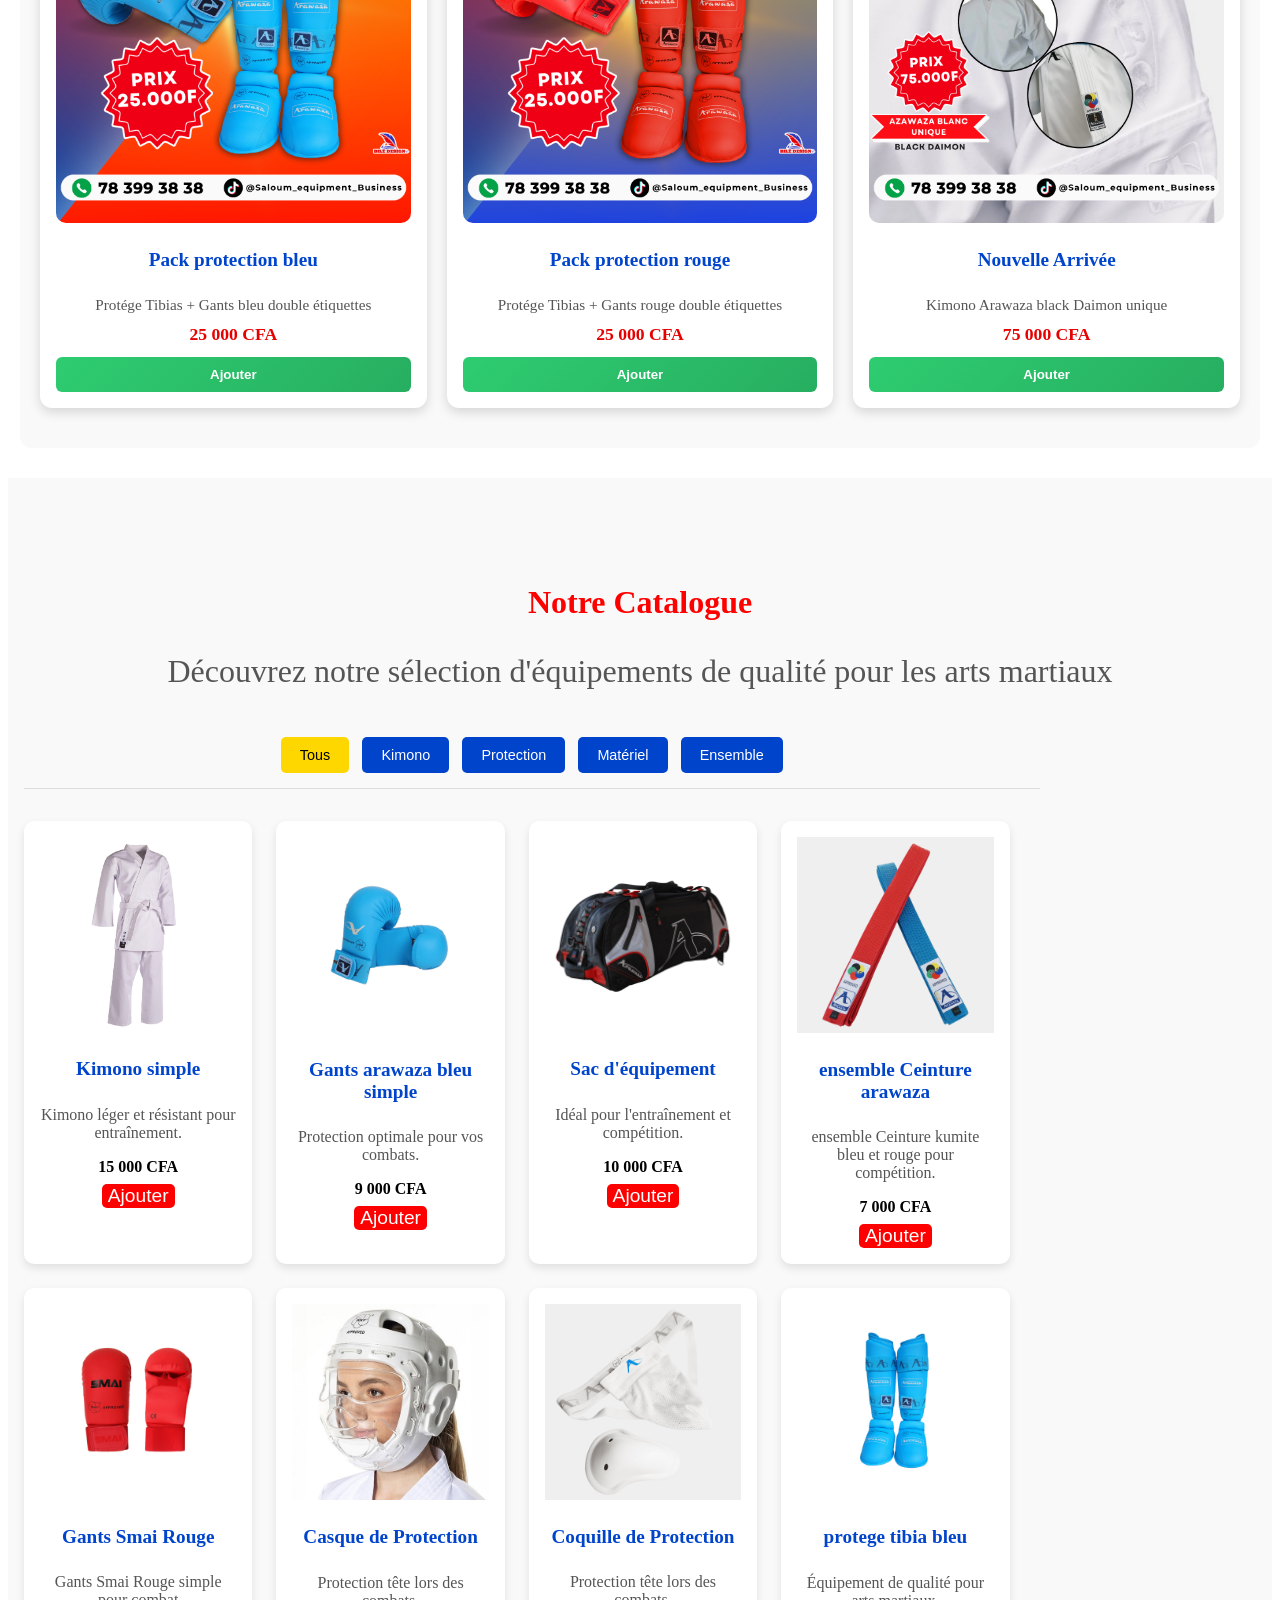
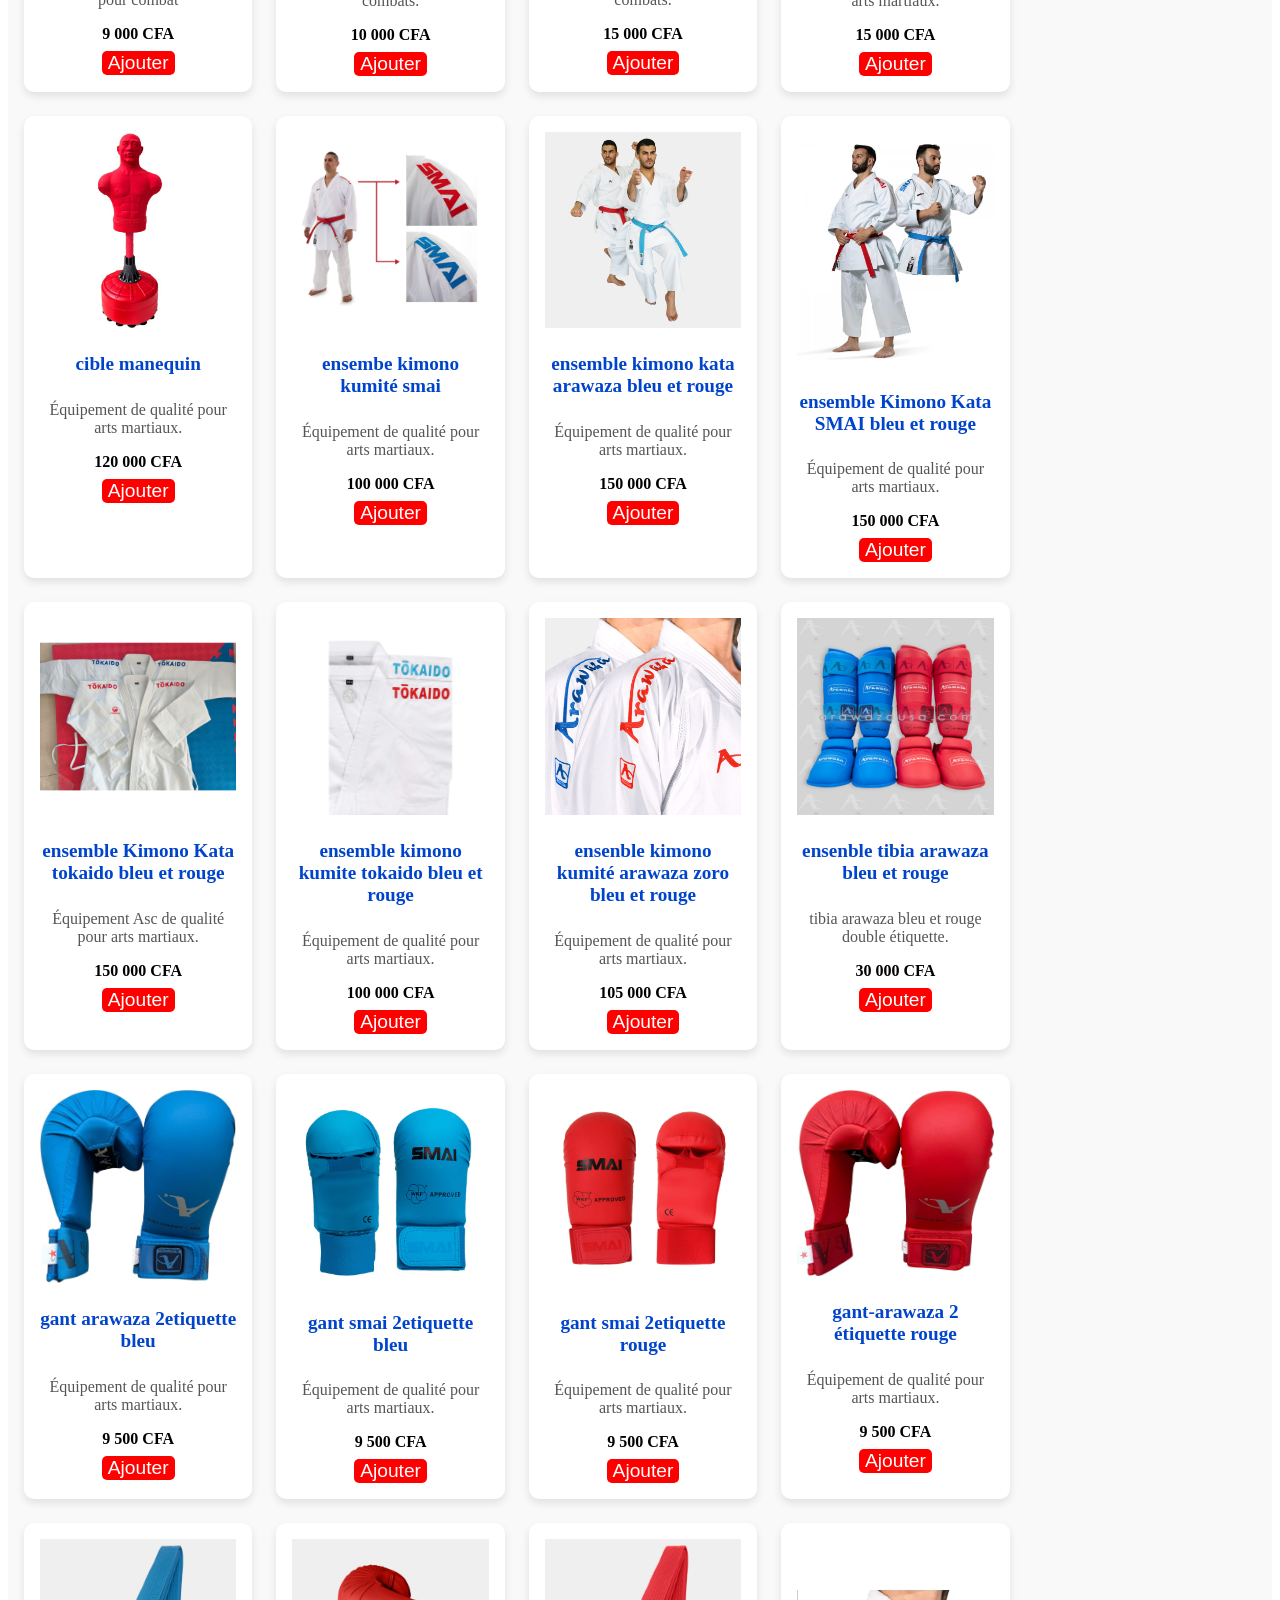
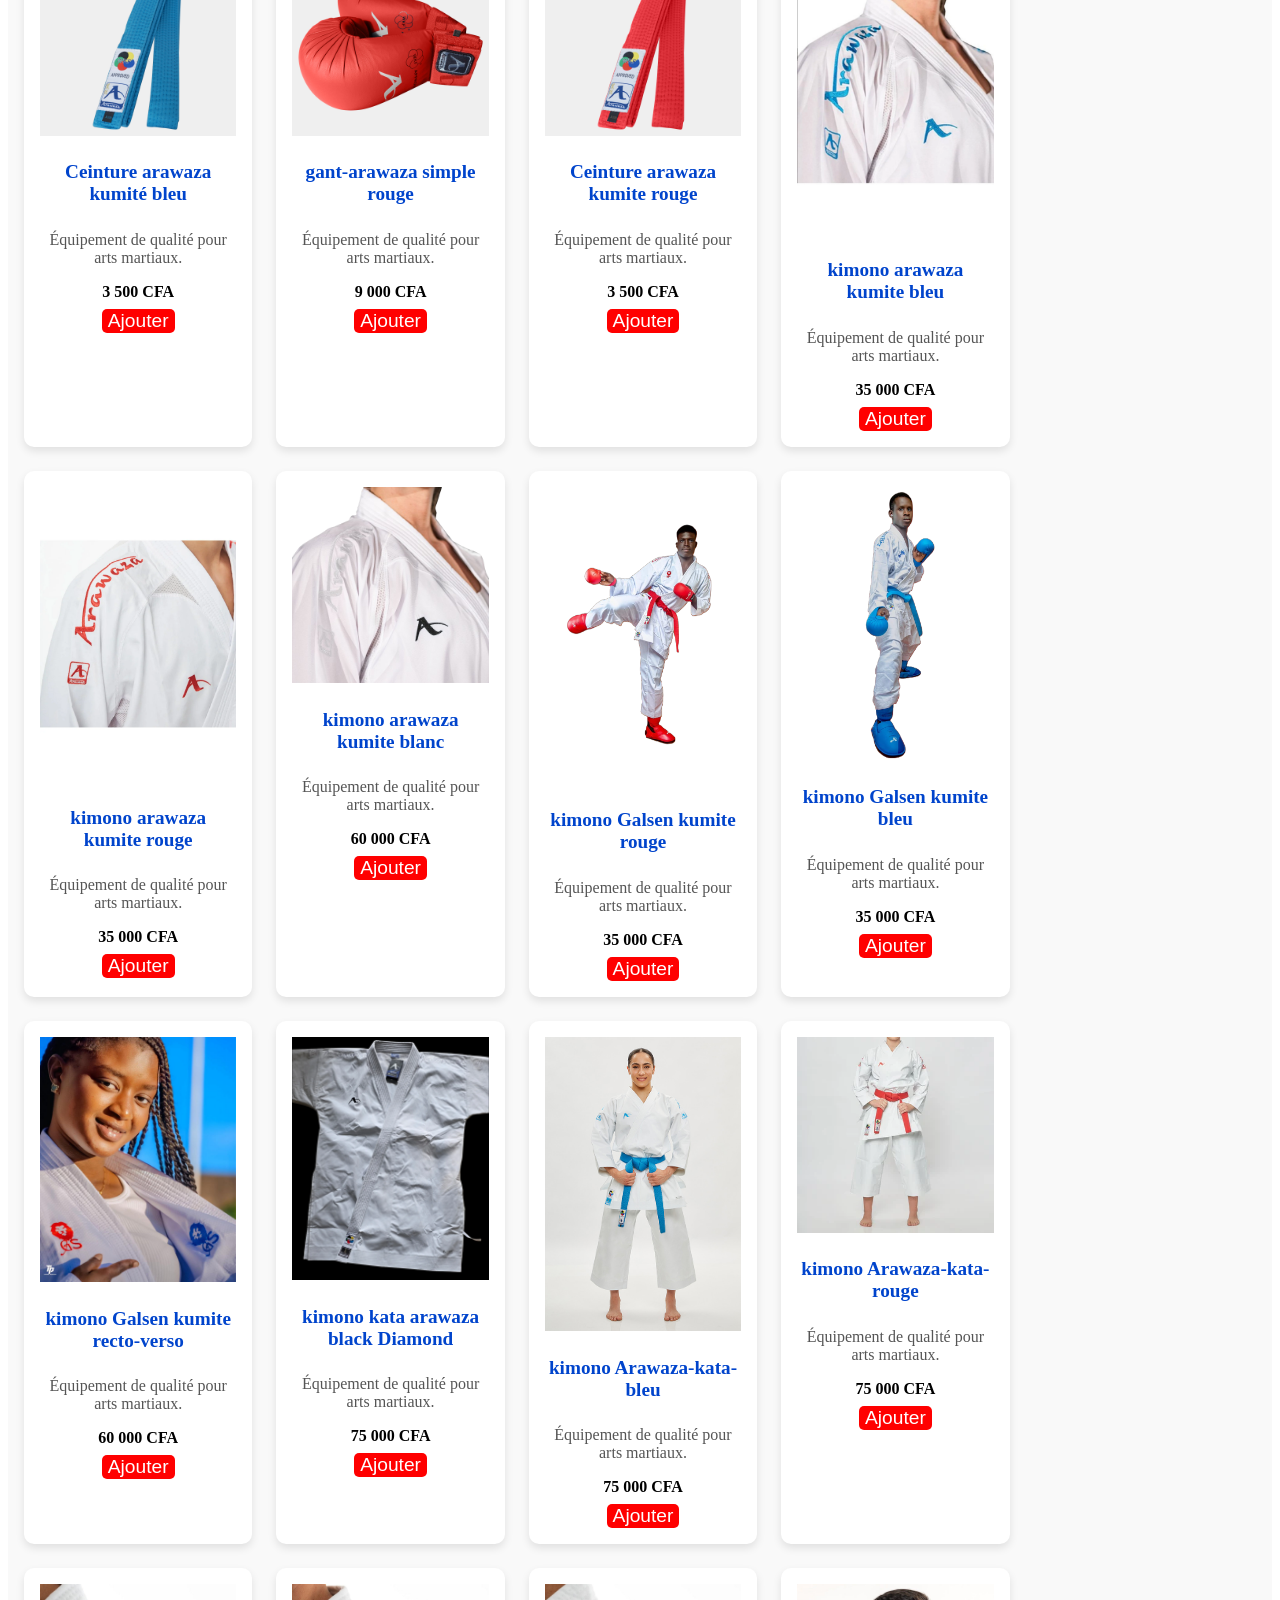
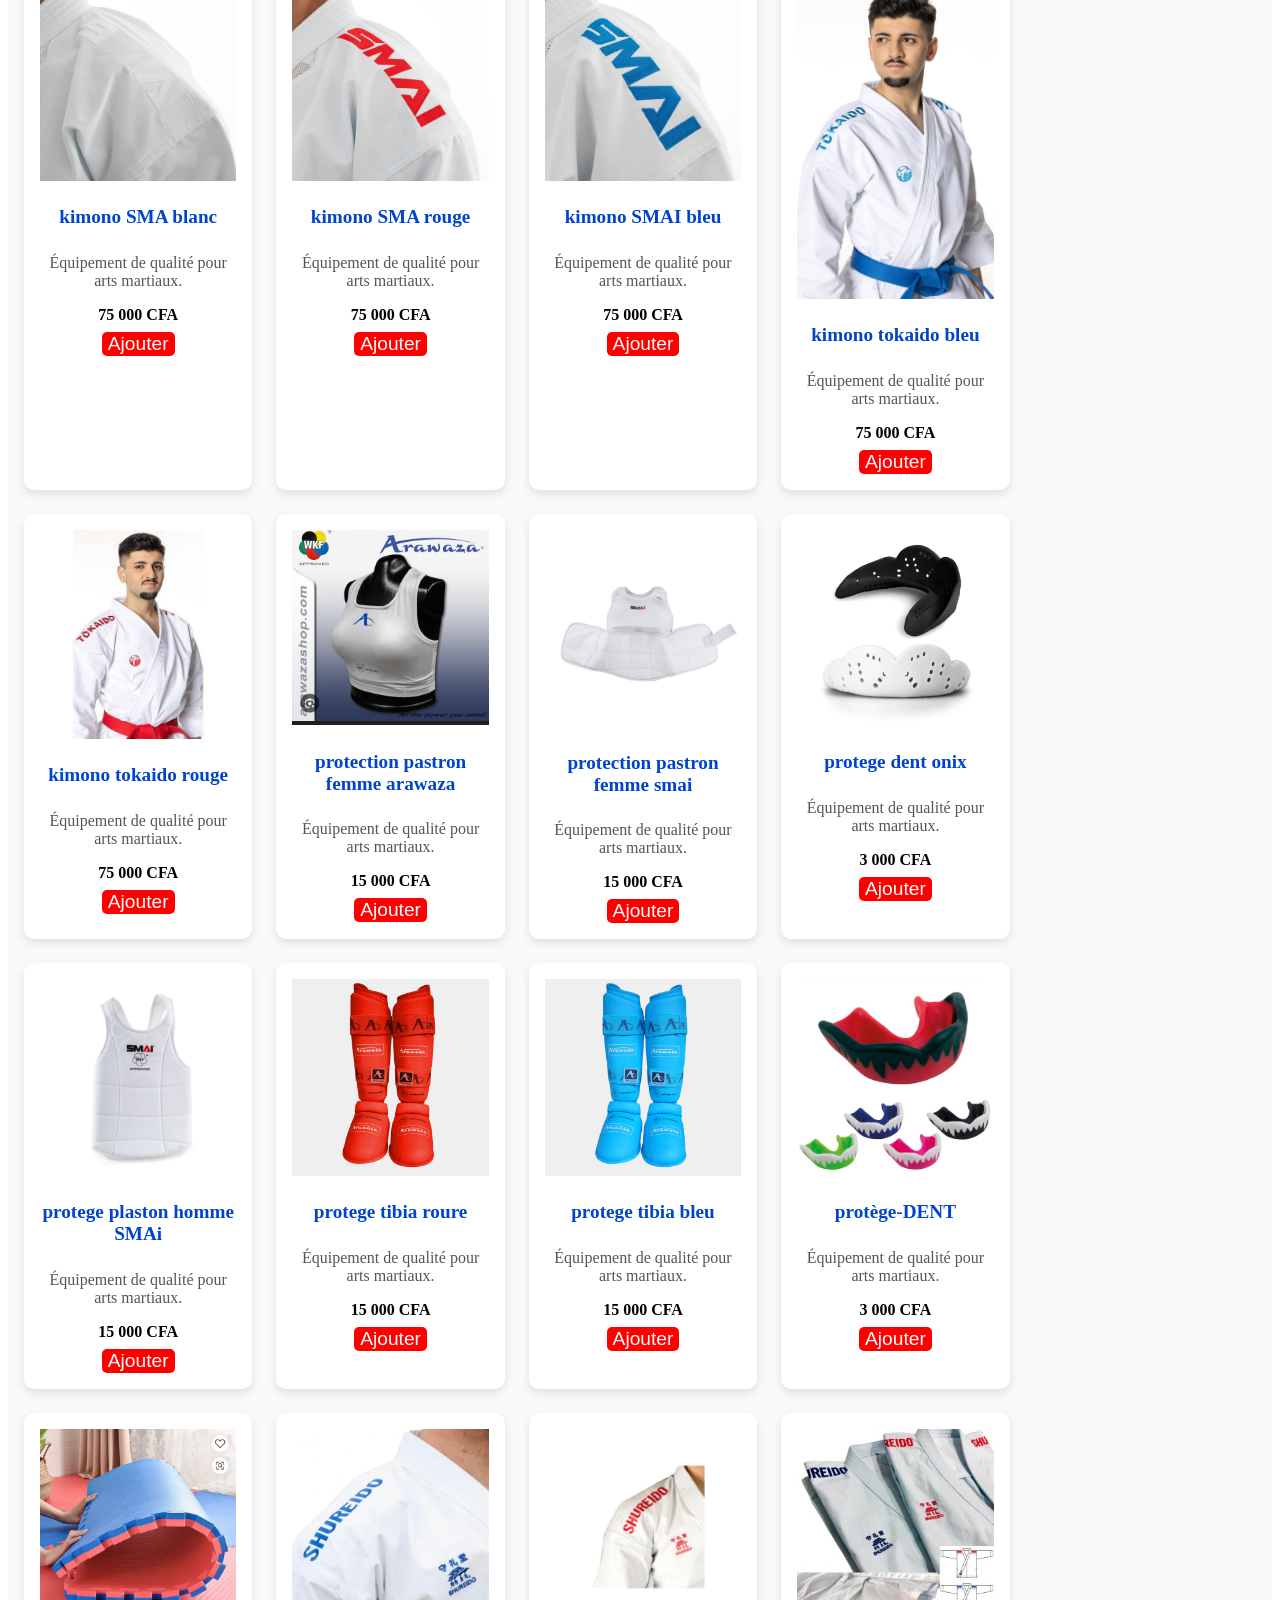
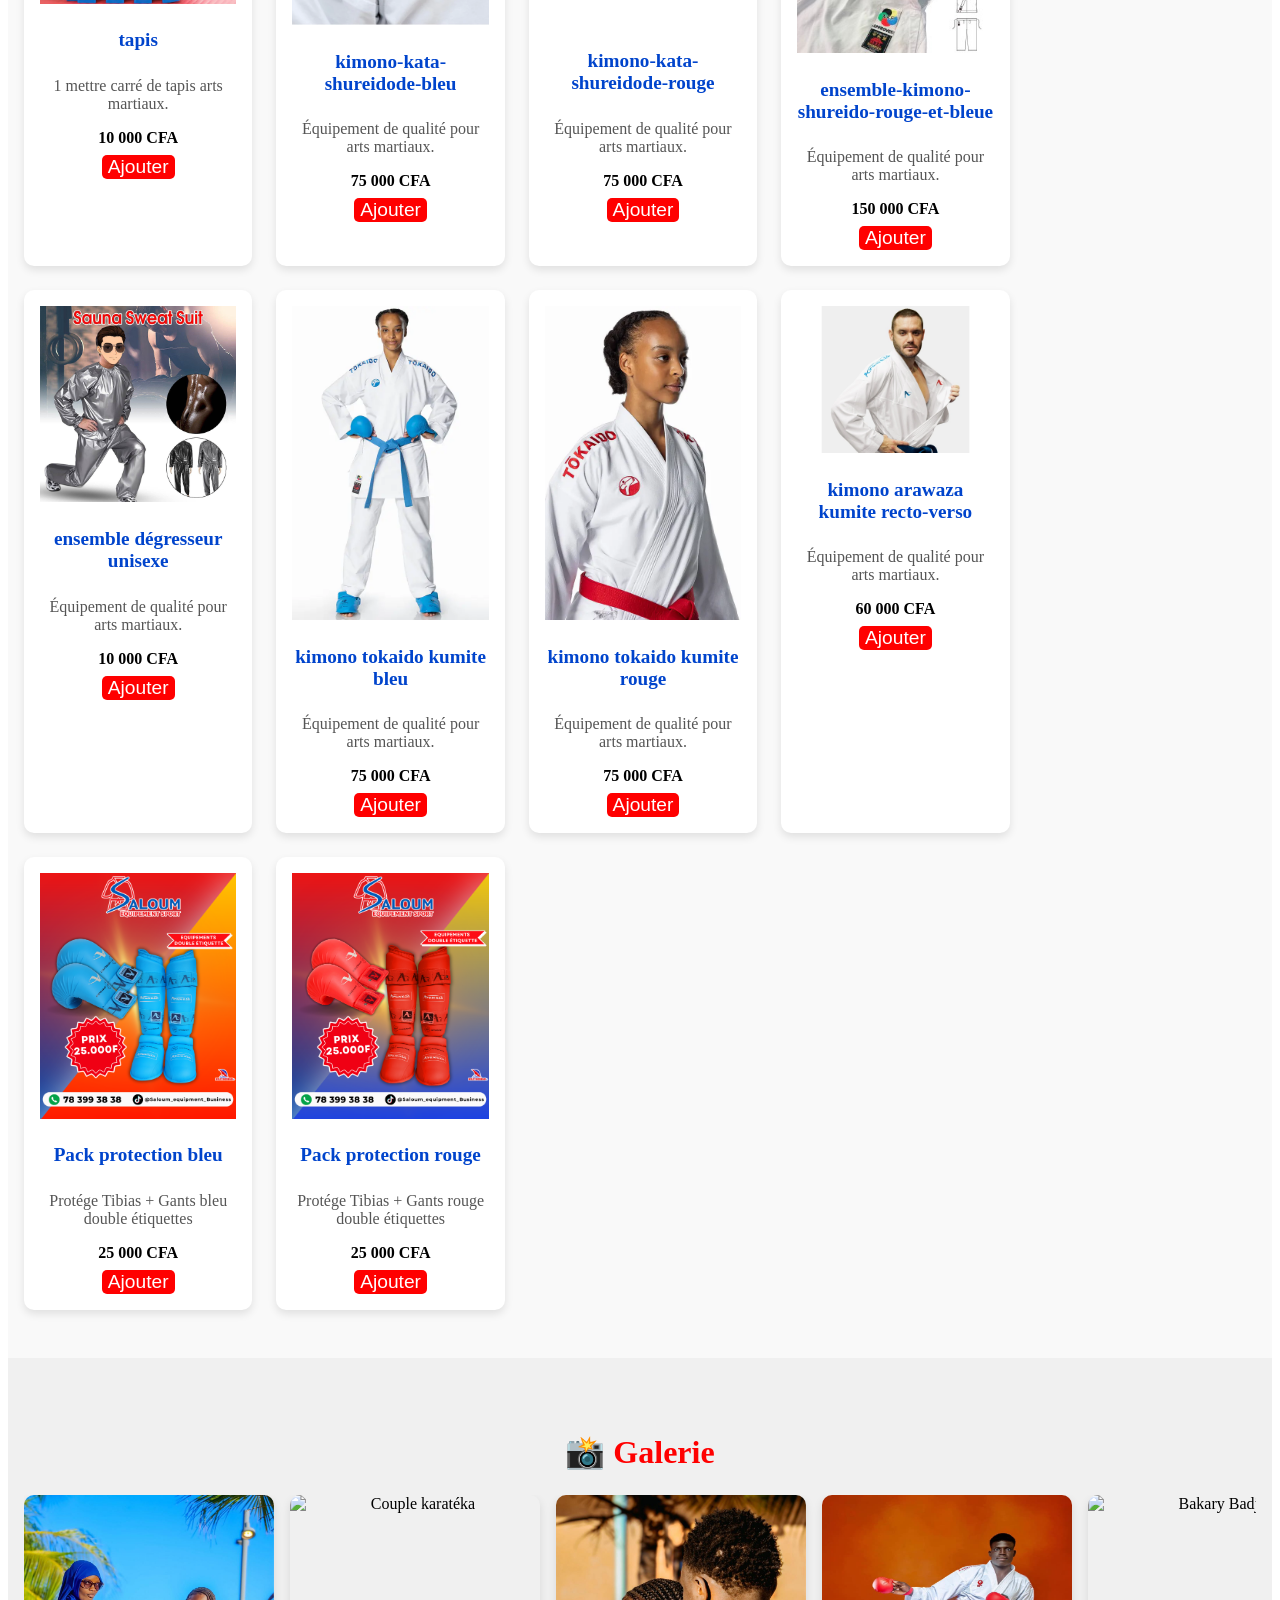
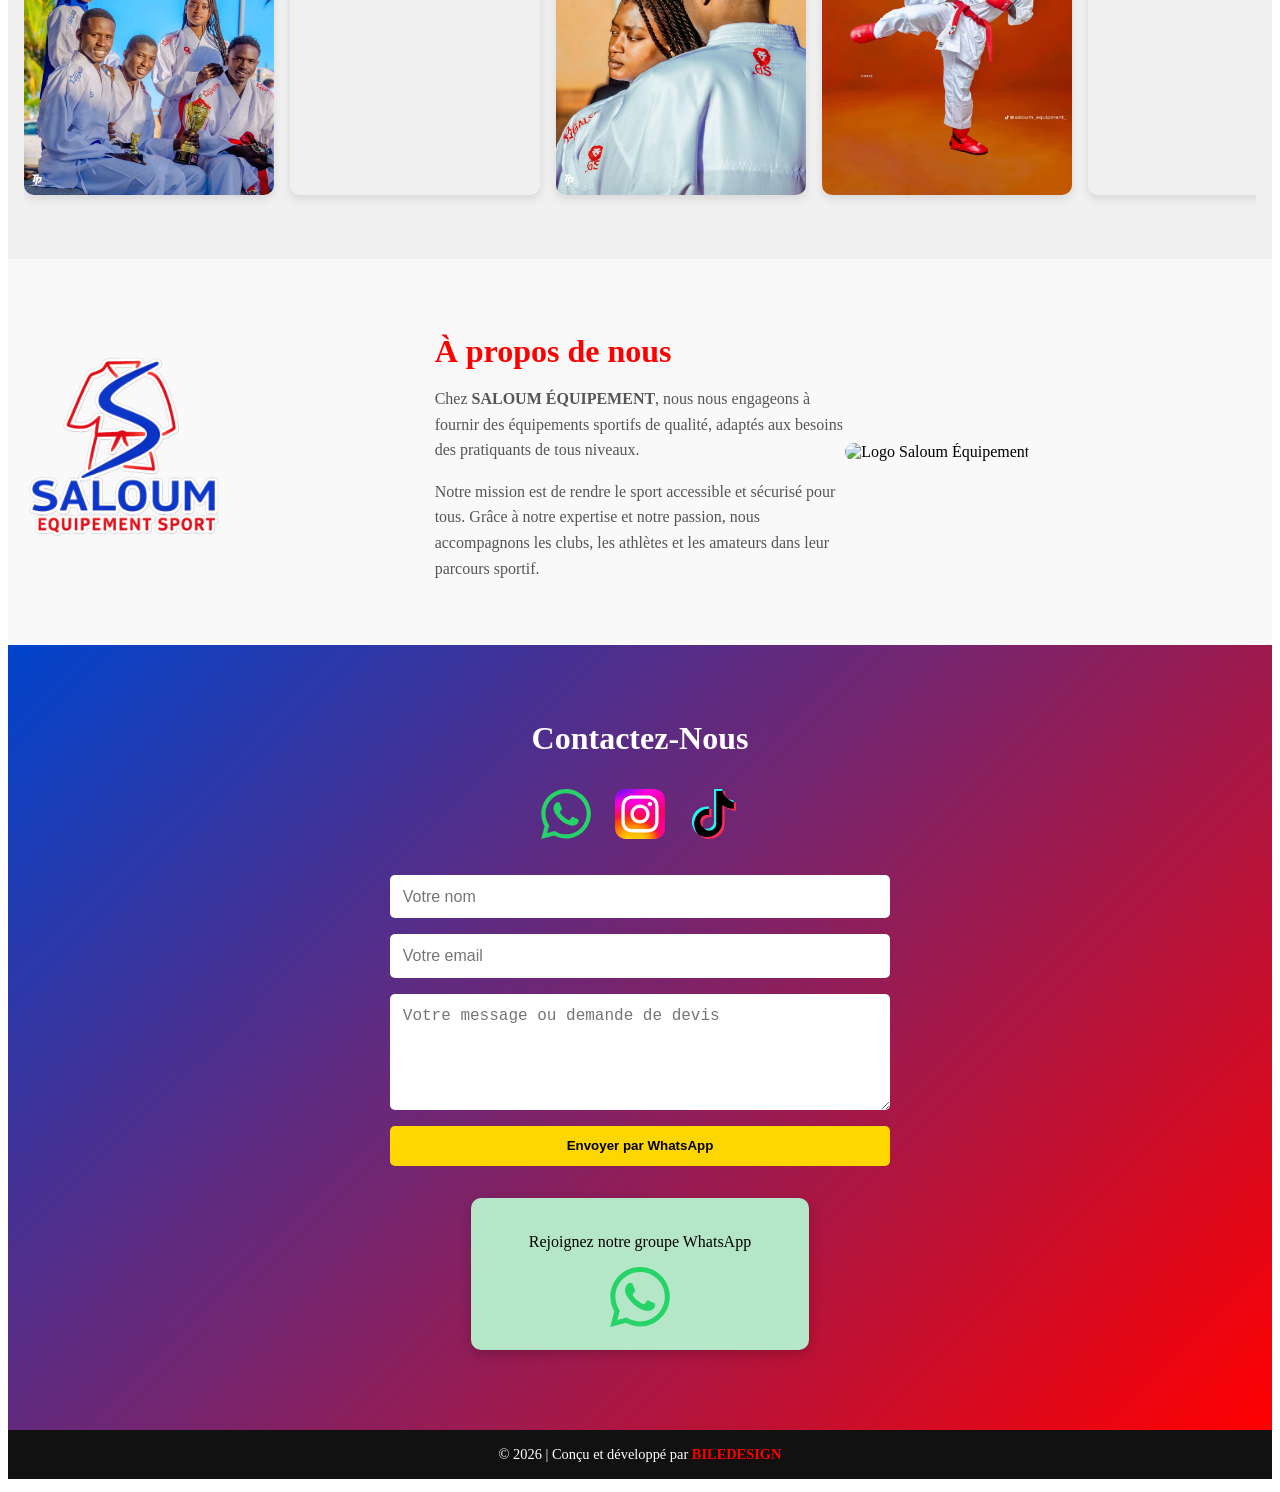
==== commit f7181497: "Mise à jour4 du site3" ====
--- a/index.html
+++ b/index.html
@@ -151,7 +151,7 @@
                     <a href="produit.html?id=1">
                         <img src="photo/kimono-karate-simple.jpg" alt="Kimono simple">
                     </a>
-                    
+
                 </div>
                 <div class="card-content">
                     <h4>Kimono simple</h4>
@@ -603,7 +603,7 @@
                 </div>
             </div>
 
-             <!-- Produit 49 -->
+            <!-- Produit 49 -->
             <div class="card" data-category="kimono" data-id="49">
                 <div class="card-image">
                     <a href="produit.html?id=49">
@@ -1110,7 +1110,7 @@
                 </div>
             </div>
 
-<!-- Produit 100 -->
+            <!-- Produit 100 -->
             <div class="card" data-category="ensemble" data-id="100">
                 <div class="card-image">
                     <a href="produit.html?id=100">
@@ -1128,18 +1128,25 @@
                     </div>
                 </div>
             </div>
-
-            <div class="promo-card" data-id="101">
-                <a href="produit.html?id=101">
-                    <img src="photo/002.png" alt="Pack protection rouge">
-                </a>
-                <h3>Pack protection rouge</h3>
-                <p>Protége Tibias + Gants rouge double étiquettes</p>
-                <span class="prix">25 000 CFA</span>
-                <button class="add-cart" onclick="ajouterAuPanier(101)">
-                    <i class="bi bi-cart-plus"></i> Ajouter
-                </button>
-            </div>
+            <!-- Produit 101 -->
+            <div class="card" data-category="ensemble" data-id="101">
+                <div class="card-image">
+                    <a href="produit.html?id=101">
+                        <img src="photo/002.png" alt="Pack protection rouge">
+                    </a>
+                </div>
+                <div class="card-content">
+                    <h4>Pack protection rouge</h4>
+                    <p>Protége Tibias + Gants rouge double étiquettes</p>
+                    <div class="card-footer">
+                        <span class="prix">25 000 CFA</span>
+                        <button class="add-cart" onclick="ajouterAuPanier(101)">
+                            <i class="bi bi-cart-plus"></i> Ajouter
+                        </button>
+                    </div>
+                </div>
+            </div>
+
     </section>
 
 
--- a/style.css
+++ b/style.css
@@ -305,166 +305,151 @@
 }
 
 /* ====== PROMO SECTION ====== */
+/* Section promo */
 .promo-section {
-    padding: 3rem 1rem;
+    padding: 40px 20px;
+    background: #f9f9f9;
+    border-radius: 12px;
+    margin: 30px auto;
+    max-width: 1200px;
+    position: relative;
+}
+
+.promo-section h2 {
+    text-align: center;
+    font-size: 2rem;
+    font-weight: 700;
+    margin-bottom: 25px;
+    color: #ff0000;
+}
+
+/* Desktop : grille fixe */
+.promo-container {
+    display: grid;
+    grid-template-columns: repeat(auto-fit, minmax(220px, 1fr));
+    gap: 20px;
+}
+
+/* Carte produit */
+.promo-card {
     background: #fff;
+    border-radius: 12px;
+    box-shadow: 0 4px 12px rgba(0, 0, 0, 0.15);
+    padding: 1rem;
     text-align: center;
-    position: relative;
-}
-
-.promo-section h2 {
-    font-size: 2rem;
-    margin-bottom: 2rem;
-    color: #ff0000;
-    /* rouge identité */
-}
-
-/* Container promo */
-.promo-container {
-    display: flex;
-    gap: 1.5rem;
-    overflow-x: auto;
-    scroll-behavior: smooth;
-    padding-bottom: 1rem;
-    justify-content: center;
-    overflow-x: auto;
-    scroll-padding-left: 0;
-    /* ✅ assure que le premier élément est visible */
-}
-
-.promo-container::-webkit-scrollbar {
-    display: none;
-    /* cacher scrollbar */
-}
-
-/* Carte promo */
-.promo-card {
-    flex: 0 0 250px;
-    background: #f9f9f9;
-    border-radius: 10px;
-    padding: 1rem;
-    box-shadow: 0 4px 8px rgba(0, 0, 0, 0.1);
     transition: transform 0.3s ease, box-shadow 0.3s ease;
-    text-align: center;
+    display: flex;
+    flex-direction: column;
 }
 
 .promo-card:hover {
     transform: translateY(-5px);
-    box-shadow: 0 6px 12px rgba(0, 0, 0, 0.15);
+    box-shadow: 0 8px 20px rgba(0, 0, 0, 0.2);
 }
 
 .promo-card img {
     width: 100%;
-    height: auto;
-    border-radius: 8px;
-    margin-bottom: 1rem;
+    border-radius: 10px;
+    margin-bottom: 12px;
 }
 
 .promo-card h3 {
     font-size: 1.2rem;
-    margin-bottom: 0.5rem;
+    font-weight: 600;
+    margin: 10px 0;
     color: #0044cc;
-    /* bleu identité */
 }
 
 .promo-card p {
     font-size: 0.95rem;
     color: #555;
-    margin-bottom: 0.8rem;
+    margin-bottom: 10px;
 }
 
 .promo-card .prix {
-    display: block;
+    font-size: 1.1rem;
     font-weight: bold;
-    color: #000;
-    margin-bottom: 0.8rem;
-}
-
-/* Bouton Ajouter */
+    color: #e60000;
+    margin-bottom: 12px;
+}
+
 .promo-card .add-cart {
-    background: #ff0000;
+    background: linear-gradient(135deg, #2ecc71, #27ae60);
     color: #fff;
     border: none;
-    padding: 0.6rem 1.2rem;
-    border-radius: 5px;
+    border-radius: 6px;
+    padding: 10px 18px;
+    font-weight: bold;
     cursor: pointer;
-    transition: transform 0.2s ease, background 0.3s ease;
+    transition: transform 0.3s, box-shadow 0.3s;
 }
 
 .promo-card .add-cart:hover {
     transform: scale(1.05);
-    background: #0044cc;
-}
-
-/* Flèches navigation */
+    box-shadow: 0 6px 12px rgba(0, 0, 0, 0.2);
+}
+
 .arrow {
-    position: absolute;
-    top: 50%;
-    transform: translateY(-50%);
-    font-size: 2rem;
-    color: #ff0000;
-    cursor: pointer;
-    user-select: none;
-    padding: 0.3rem 0.6rem;
-    background: rgba(255, 255, 255, 0.8);
-    border-radius: 50%;
-    box-shadow: 0 2px 6px rgba(0, 0, 0, 0.2);
     display: none;
-    /* ✅ cachées par défaut */
-}
-
-.arrow.prev {
-    left: 10px;
-}
-
-.arrow.next {
-    right: 10px;
-}
-
-/* ====== Responsive ====== */
+    /* cachées par défaut */
+}
+
+/* Mobile : carrousel horizontal */
 @media (max-width: 768px) {
+    .promo-container {
+        display: flex;
+        overflow-x: auto;
+        scroll-behavior: smooth;
+        gap: 15px;
+    }
+
     .promo-section h2 {
-        font-size: 1.1rem;
+        font-size: 1.5rem;
+    }
+
+    .promo-container::-webkit-scrollbar {
+        display: none;
     }
 
     .promo-card {
-        flex: 0 0 250px;
-        padding: 0.8rem;
-    }
-
-    .promo-card h3 {
-        font-size: 1rem;
-    }
-
-    .promo-card p {
-        font-size: 0.8rem;
-    }
-
-    .promo-card .prix {
-        font-size: 0.9rem;
-    }
-
-    .promo-card .add-cart {
-        padding: 0.5rem 1rem;
-        font-size: 0.85rem;
-    }
-
-    /* ✅ Flèches visibles uniquement en mobile */
+        flex: 0 0 220px;
+    }
+
+    /* Positionnement des flèches */
     .arrow {
         display: block;
-        font-size: 1.5rem;
-    }
-
-    .promo-container::-webkit-scrollbar {
-        display: none;
-    }
-
-    .arrow {
+        position: absolute;
+        /* ✅ se place par rapport au container parent */
+        top: 50%;
+        /* ✅ centré verticalement */
+        transform: translateY(-50%);
+        font-size: 2rem;
+        color: #0044cc;
         cursor: pointer;
-        font-size: 2rem;
         user-select: none;
+        border-radius: 5px;
         padding: 5px;
-    }
+        z-index: 10;
+        /* reste au-dessus des cartes */
+    }
+
+    /* Flèche gauche */
+    .arrow.prev {
+        left: 10px;
+    }
+
+    /* Flèche droite */
+    .arrow.next {
+        right: 10px;
+    }
+
+    /* Effet hover */
+    .arrow:hover {
+        background: #0044cc;
+        color: #fff;
+        transform: translateY(-50%) scale(1.1);
+    }
+
 
     .dots {
         text-align: center;
@@ -482,9 +467,11 @@
     }
 
     .dot.active {
-        background: #333;
-    }
-}
+        background: #0044cc;
+    }
+}
+
+
 
 /* ====== PRODUITS ====== */
 .produits {
@@ -493,6 +480,10 @@
     justify-items: center;
     justify-content: center;
     align-items: center;
+    position: relative;
+    /* ✅ nécessaire pour que sticky fonctionne dans cette section */
+    padding-top: 80px;
+    /* ajuste selon la hauteur de ta navbar */
 }
 
 .produits-header {
@@ -519,6 +510,16 @@
     flex-wrap: wrap;
     gap: 0.8rem;
     margin-bottom: 2rem;
+    background: #f9f9f9;
+    position: sticky;
+    /* reste collé */
+    top: 70px;
+    /* ajuste selon la hauteur de ta navbar */
+    width: 80%;
+    padding: 15px;
+    z-index: 999;
+    /* reste au-dessus des produits */
+    border-bottom: 1px solid #ddd;
 }
 
 .filter-btn {
@@ -634,25 +635,28 @@
 /* ====== Responsive ====== */
 @media (max-width: 768px) {
     .section-title {
-        font-size: 1.3rem;
+        font-size: 1.5rem;
     }
 
     .section-subtitle {
-        font-size: 1rem;
+        font-size: 0.8rem;
     }
 
     .filters {
         gap: 0.5rem;
+        width: 100%;
+        top: 65px;
+        /* distance depuis le haut (ajuste selon ta navbar) */
     }
 
     .filter-btn {
-        padding: 0.5rem 1rem;
-        font-size: 0.8rem;
+        padding: 0.4rem;
+        font-size: 0.7rem;
     }
 
     .catalogue {
-        grid-template-columns: repeat(auto-fit, minmax(95px, 1fr));
-        gap: 0.8rem;
+        grid-template-columns: repeat(auto-fit, minmax(110px, 1fr));
+        gap: 0.7rem;
         width: 100%;
         justify-content: center;
         text-align: center;
@@ -769,11 +773,12 @@
         display: block;
         font-size: 1.5rem;
     }
+
     .galerie-item img {
-    width: 100%;
-    height: 250px;
-    }
-    
+        width: 100%;
+        height: 250px;
+    }
+
 }
 
 /* ====== LIGHTBOX ====== */
@@ -1794,4 +1799,160 @@
 
 .SPACER {
     height: 50px;
+}
+
+.related-section {
+    position: relative;
+    padding: 20px;
+    background: #f9f9f9;
+    border-radius: 12px;
+    justify-content: center;
+    Margin: 40px auto;
+
+}
+
+.related-section h2 {
+    text-align: center;
+    font-size: 1.6rem;
+    margin-bottom: 20px;
+    color: #ff0000;
+}
+
+.related-container {
+    display: flex;
+    gap: 20px;
+    overflow-x: auto;
+    scroll-behavior: smooth;
+    padding-bottom: 10px;
+    Display: flex;
+    justify-content: center;
+}
+
+.related-container::-webkit-scrollbar {
+    display: none;
+}
+
+.related-card {
+    flex: 0 0 220px;
+    background: #fff;
+    border-radius: 10px;
+    box-shadow: 0 4px 12px rgba(0, 0, 0, 0.15);
+    padding: 1rem;
+    text-align: center;
+    transition: transform 0.3s ease;
+    Display: flex;
+    flex-direction: column;
+}
+
+.related-card:hover {
+    transform: translateY(-5px);
+}
+
+.related-card img {
+    width: 100%;
+    border-radius: 8px;
+    margin-bottom: 10px;
+}
+
+.related-card h3 {
+    font-size: 1.1rem;
+    color: #0044cc;
+    margin: 8px 0;
+}
+
+.related-card p {
+    font-size: 0.9rem;
+    color: #555;
+    margin-bottom: 8px;
+}
+
+.related-card .prix {
+    font-weight: bold;
+    color: #e60000;
+    margin-bottom: 10px;
+}
+
+.related-card .add-cart {
+    background: #2ecc71;
+    color: #fff;
+    border: none;
+    border-radius: 6px;
+    padding: 8px 14px;
+    cursor: pointer;
+}
+
+.related-card .add-cart:hover {
+    background: #27ae60;
+}
+
+/* Flèches */
+.related-section .arrow {
+    position: absolute;
+    top: 50%;
+    transform: translateY(-50%);
+    font-size: 2rem;
+    color: #0044cc;
+    cursor: pointer;
+    background: rgba(255, 255, 255, 0.8);
+    border-radius: 50%;
+    padding: 8px;
+    box-shadow: 0 2px 6px rgba(0, 0, 0, 0.2);
+    z-index: 10;
+}
+
+.related-section .arrow.prev {
+    left: 10px;
+}
+
+.related-section .arrow.next {
+    right: 10px;
+}
+
+.related-section .arrow:hover {
+    background: #0044cc;
+    color: #fff;
+}
+
+/* Dots */
+.related-section .dots {
+    text-align: center;
+    margin-top: 10px;
+}
+
+.related-section .dot {
+    display: inline-block;
+    width: 10px;
+    height: 10px;
+    margin: 0 5px;
+    background: #bbb;
+    border-radius: 50%;
+    cursor: pointer;
+}
+
+.related-section .dot.active {
+    background: #0044cc;
+}
+
+/* Mobile : cartes plus petites */
+@media (max-width: 480px) {
+    .related-card {
+        flex: 0 0 140px;
+        padding: 0.4rem;
+    }
+
+    .related-card h3 {
+        font-size: 0.75rem;
+    }
+
+    .related-card p {
+        font-size: 0.7rem;
+    }
+
+    .related-card .prix {
+        font-size: 0.8rem;
+    }
+    .related-card .add-cart {
+    font-size: 0.8rem;
+    padding: 5px 8px;
+}
 }
